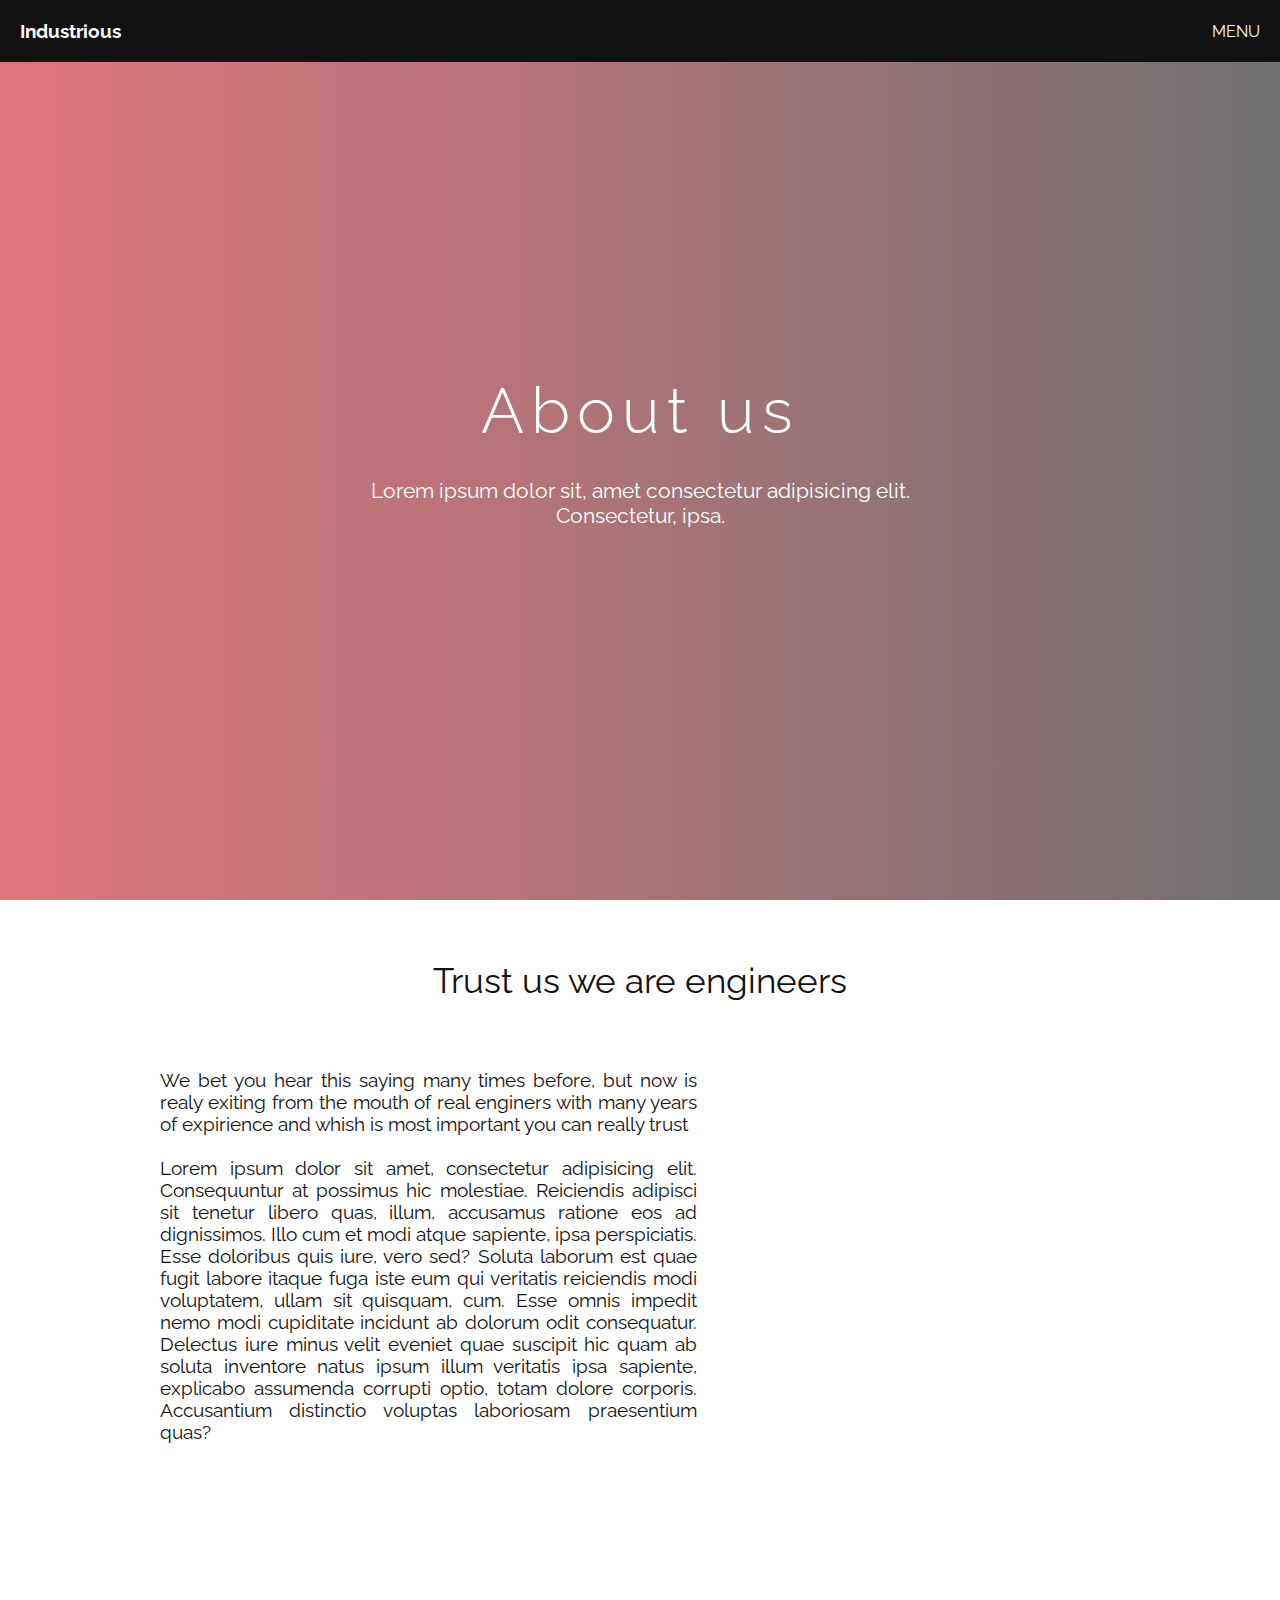
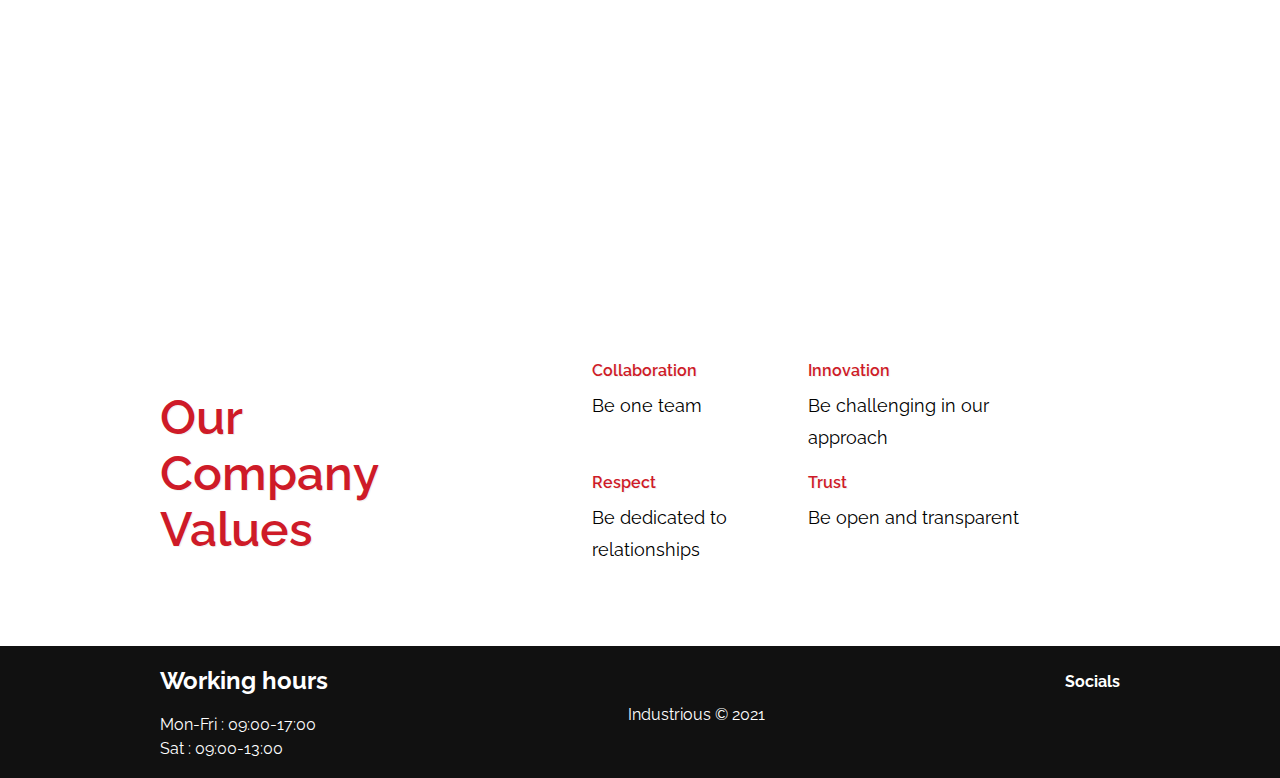
==== about.html @ 6488220d "Product & Contact" ====
<!DOCTYPE html>
<html lang="en">
  <head>
    <meta charset="UTF-8" />
    <meta name="viewport" content="width=device-width, initial-scale=1.0" />
    <link rel="stylesheet" href="https://cdnjs.cloudflare.com/ajax/libs/font-awesome/5.15.2/css/all.min.css" integrity="sha512-HK5fgLBL+xu6dm/Ii3z4xhlSUyZgTT9tuc/hSrtw6uzJOvgRr2a9jyxxT1ely+B+xFAmJKVSTbpM/CuL7qxO8w==" crossorigin="anonymous" />
    <link rel="stylesheet" href="css/style.css" />
    <script src="./js/main.js" defer></script>
    <title>Industrious - Blog</title>
  </head>
  <body>
    <!--Header-->
    <header>
      <nav>
        <a href=""><h3>Industrious</h3></a>
        <a id="menu-btn"><i class="fas fa-bars"></i> MENU</a>
      </nav>
      <div class="menu" id="menu">
        <i class="far fa-times-circle close" id="close-btn"></i>>
        <ul>
          <li><a href="index.html">Home</a></li>
          <li><a href="about.html">About us</a></li>
          <li><a href="products.html">Products</a></li>
          <li><a href="blog.html">Blog</a></li>
          <li><a href="contact.html">Contact</a></li>
        </ul>
        <div class="icons">
          <a href="#"><i class="fab fa-facebook-square"></i></a>
          <a href="#"><i class="fab fa-twitter-square"></i></a>
          <a href="#"><i class="fab fa-linkedin"></i></a>
          <a href="#"><i class="fab fa-instagram-square"></i></a>
        </div>
      </div>
      <div class="img"></div>
      <div class="content">
        <h1>About us</h1>
        <!-- <p>Lorem ipsum dolor sit amet consectetur adipisicing elit. Facere architecto esse molestias repellendus, possimus unde? Iure perferendis, molestias quo cumque, accusamus porro fugit distinctio possimus dolores neque omnis necessitatibus unde.</p> -->
        <p>Lorem ipsum dolor sit, amet consectetur adipisicing elit. Consectetur, ipsa.</p>
      </div>
    </header>
    
    <!--introduction-->
        <section class="introduction">
        <h2> Trust us we are engineers</h2> 
    	<div class="container">
    	    <article class="intro">             	
            <p> We bet you hear this saying many times before, but now 
            is realy exiting from the mouth of real enginers with many years of expirience
            and whish is most important you can really trust <br><br>Lorem ipsum dolor sit amet, consectetur adipisicing elit. Consequuntur at possimus hic molestiae. Reiciendis adipisci sit tenetur libero quas, illum, accusamus ratione eos ad dignissimos. Illo cum et modi atque sapiente, ipsa perspiciatis. Esse doloribus quis iure, vero sed? Soluta laborum est quae fugit labore itaque fuga iste eum qui veritatis reiciendis modi voluptatem, ullam sit quisquam, cum. Esse omnis impedit nemo modi cupiditate incidunt ab dolorum odit consequatur. Delectus iure minus velit eveniet quae suscipit hic quam ab soluta inventore natus ipsum illum veritatis ipsa sapiente, explicabo assumenda corrupti optio, totam dolore corporis. Accusantium distinctio voluptas laboriosam praesentium quas?</p>  	 
    	</article>   	
    	<article class="intro-img"> 
    	    <img src="img/engineers.jpg" alt=""> 
        </article>
    	</div>
    </section>
    
    <section class="principles">    	
    	<h2>Our guiding principles</h2>  
    	<p>Our operating principles define how we do business. They drive our thinking, actions, processes and benchmarks. <br>They keep us focused and remind us that we are committed to progress, but not at all costs.</p>
    </section>
    
    <!--Values-->
    <section class="values">
        <div class="container">
            <article>
                <h3>Our <br>Company <br>Values</h3>
            </article>
            <div class="value">
                <article>
                    <i class="fas fa-users"></i>
                    <h4>Collaboration</h4>
                    <p>Be one team</p>
                </article>
                <article>
                    <i class="fas fa-rocket"></i>
                    <h4>Innovation</h4>
                    <p>Be challenging in our approach</p>
                </article>
                <article>
                    <i class="fas fa-book-reader"></i>
                    <h4>Respect</h4>
                    <p>Be dedicated to relationships </p>
                </article>
                <article>
                    <i class="far fa-thumbs-up"></i>
                    <h4>Trust</h4>
                    <p>Be open and transparent</p>
                </article>
            </div>
        </div>
    </section>
    <!--Footer-->
    <footer>
      <div class="container">
        <div class="hours">
          <h3>Working hours</h3>
          <p>Mon-Fri : 09:00-17:00</p>
          <p>Sat : 09:00-13:00</p>
        </div>
        <p>Industrious &copy; 2021</p>
        <div class="icons">
          <h3>Socials</h3>
          <a href="#"><i class="fab fa-facebook-square"></i></a>
          <a href="#"><i class="fab fa-twitter-square"></i></a>
          <a href="#"><i class="fab fa-linkedin"></i></a>
          <a href="#"><i class="fab fa-instagram-square"></i></a>
        </div>
      </div>
    </footer>
  </body>
</html>
---- css/style.css ----
@import url("https://fonts.googleapis.com/css2?family=Raleway:wght@300;400;600;700&display=swap");
/*************
Basic styles
****************/
* {
  margin: 0;
  padding: 0;
  box-sizing: border-box; }

body {
  font-family: Raleway, Arial, Helvetica, sans-serif; }

.container {
  width: 75%;
  margin: 0 auto; }

.active {
  transform: translateX(100%); }

/*************
Header
****************/
header {
  position: relative;
  height: 100vh; }
  header nav {
    position: absolute;
    z-index: 100;
    display: flex;
    justify-content: space-between;
    align-items: center;
    width: 100%;
    padding: 20px;
    color: white;
    background: #111111; }
    header nav a {
      color: #fff;
      text-decoration: none; }
      header nav a:hover {
        text-shadow: 1px 1px 10px #fff;
        transition: 0.3s ease all;
        cursor: pointer; }
  header .video {
    transform: translateX(50%) translateY(50%);
    bottom: 50%;
    height: 100vh;
    min-width: 100%;
    min-height: 100%;
    position: absolute;
    right: 50%;
    width: 100%; }
    header .video::before {
      content: "";
      background: linear-gradient(to right, rgba(206, 27, 40, 0.5), rgba(17, 17, 17, 0.5));
      width: 100%;
      height: 100vh;
      position: absolute;
      left: 0;
      top: 0;
      z-index: 1; }
    header .video video {
      height: 100%;
      width: 100%;
      object-fit: fill; }
  header .img {
    height: 100vh;
    background: linear-gradient(to right, rgba(206, 27, 40, 0.6), rgba(17, 17, 17, 0.6)), url(../img/bg-blog.jpg);
    background-position: center;
    background-size: cover; }
  header .content {
    position: absolute;
    z-index: 10000;
    color: white;
    top: 50%;
    left: 50%;
    transform: translateX(-50%) translateY(-50%);
    display: flex;
    flex-direction: column;
    justify-content: center;
    align-items: center; }
    header .content h1 {
      font-weight: 300;
      font-size: 4em;
      letter-spacing: 7px;
      margin-bottom: 30px; }
    header .content p {
      text-align: center;
      font-size: 1.3em; }

.btn {
  color: #fff;
  font-weight: 700;
  background: transparent;
  padding: 10px 20px;
  border-radius: 20px;
  text-transform: uppercase;
  display: inline-block;
  border: 2px solid #fff; }
  .btn:hover {
    background: #ce1b28;
    color: #fff;
    border: 2px solid #ce1b28; }

/**************
Menu
**************/
.menu {
  position: fixed;
  top: 0;
  right: 0;
  z-index: 1500;
  width: 200px;
  height: 100%;
  background: #111111;
  display: flex;
  flex-direction: column;
  transform: translateX(100%);
  transition: 0.6s ease all;
  align-items: center; }
  @media (max-width: 768px) {
    .menu {
      z-index: 3000;
      width: 100vw;
      height: 100vh;
      order: 1; }
      .menu ul {
        z-index: 5000; } }
  .menu .close {
    position: absolute;
    color: #fff;
    top: 20px;
    right: 40px;
    font-size: 1.5rem;
    cursor: pointer; }
    .menu .close:hover {
      transition: 0.3s ease all;
      transform: scale(1.1); }
  .menu ul {
    list-style: none;
    margin-top: 50px; }
    .menu ul li {
      font-weight: 600;
      padding: 30px 0;
      text-transform: uppercase;
      letter-spacing: 1.5px;
      margin-bottom: 5px; }
      .menu ul li::after {
        content: "";
        display: block;
        height: 1.5px;
        width: 100%;
        background: #fff;
        margin-top: 5px; }
      .menu ul li:hover {
        text-shadow: 1px 1px 10px #fff;
        transition: 0.3s ease all;
        cursor: pointer; }
      .menu ul li a {
        color: #fff;
        text-decoration: none; }
  .menu .icons {
    margin-left: 10px;
    position: absolute;
    bottom: 20px; }
    @media (max-width: 768px) {
      .menu .icons {
        padding-bottom: 30px; } }
    .menu .icons a {
      color: #fff; }
      .menu .icons a i {
        font-size: 2.4rem;
        margin-right: 10px; }
        .menu .icons a i:hover {
          color: #ce1b28;
          transition: 0.3s ease all; }

/**************
technologies
**************/
.technologies {
  background-color: #f1f1f1;
  padding: 60px 0; }
  .technologies h2 {
    font-size: 2.2rem;
    color: #111111;
    font-weight: 400;
    text-align: center;
    margin-bottom: 30px; }
  .technologies .container {
    display: flex;
    justify-content: space-between;
    flex-wrap: wrap; }
    .technologies .container article {
      flex: 0 0 31%;
      text-align: center;
      box-shadow: 1px 1px 5px #111111;
      margin-bottom: 20px;
      margin-top: 20px;
      display: flex;
      justify-content: center;
      flex-direction: column;
      border-radius: 8px; }
      .technologies .container article .bgImg {
        width: 100%;
        height: auto;
        overflow: hidden;
        border-radius: 8px 8px 0 0; }
      .technologies .container article h3 {
        color: #111111;
        font-size: 1.3em;
        margin-top: 15px; }
      .technologies .container article p {
        color: #111111;
        text-align: justify;
        padding: 15px; }
      .technologies .container article img {
        width: 100%;
        height: auto;
        max-height: 250px; }
      .technologies .container article:hover {
        box-shadow: 2px 2px 10px #111111;
        transition: 0.3s ease all; }

/**************
about
**************/
.about {
  background: linear-gradient(to right, rgba(206, 27, 40, 0.5), rgba(17, 17, 17, 0.5)), url(../img/background.jpg);
  background-position: center;
  background-size: cover;
  height: 80vh;
  display: flex;
  flex-direction: column;
  justify-content: center;
  text-align: center;
  background-attachment: fixed; }
  .about h3 {
    font-size: 3.3rem;
    font-weight: 300;
    margin: 15px 0;
    color: #fff; }
  .about p {
    color: #fff;
    font-size: 1.2rem;
    margin-top: 40px; }

/**************
counter
**************/
.counter {
  background: #f1f1f1;
  position: relative;
  padding: 60px 0; }
  .counter .container {
    display: flex;
    justify-content: space-around;
    text-align: center;
    background: #f1f1f1;
    border-radius: 10px;
    height: 170px;
    position: absolute;
    top: -75px;
    left: 50%;
    transform: translateX(-50%);
    padding: 35px 50px;
    box-shadow: 1px 1px 10px #111111; }
    .counter .container i {
      color: #ce1b28; }
    .counter .container h3 {
      color: #111111;
      font-size: 0.9rem;
      font-weight: 700;
      padding-bottom: 10px; }
    .counter .container p {
      font-weight: 700;
      margin: 10px 0;
      color: #111111;
      font-size: 2.2rem; }

/**************
team
**************/
.team {
  background: #f1f1f1;
  padding: 60px 0; }
  .team h2 {
    font-size: 2.2rem;
    color: #111111;
    font-weight: 400;
    text-align: center;
    margin-bottom: 30px; }
  .team .container {
    display: flex;
    justify-content: space-between;
    flex-wrap: wrap; }
    .team .container article {
      position: relative;
      margin-top: 50px;
      flex: 0 0 31%;
      background: #fff;
      text-align: center;
      box-shadow: 1px 1px 5px #111111;
      border-radius: 8px; }
      .team .container article img {
        width: 100px;
        height: 100px;
        border-radius: 50%;
        position: absolute;
        top: -50px;
        left: 50%;
        transform: translateX(-50%);
        border: 6px solid #fff;
        box-shadow: 1px 1px 10px #111111; }
      .team .container article h3 {
        margin-top: 70px;
        color: #ce1b28;
        font-size: 1.8rem; }
      .team .container article small {
        color: #ce1b28; }
      .team .container article p {
        margin: 30px 0;
        color: #111111; }
      .team .container article:hover {
        box-shadow: 1px 1px 10px #111111;
        transition: 0.3s ease all; }
        .team .container article:hover img {
          box-shadow: 1px 1px 20px #111111;
          transition: 0.3s ease all; }

/**************
footer
**************/
footer {
  background: #111111;
  color: #fff;
  padding: 20px 0; }
  footer .container {
    display: flex;
    justify-content: space-between;
    align-items: center;
    flex-wrap: wrap; }
    @media (max-width: 1024px) {
      footer .container .hours {
        display: flex;
        justify-content: center;
        align-items: flex-end;
        flex-direction: column;
        flex-wrap: wrap;
        order: 2;
        flex: 0 0 45%; } }
    footer .container .hours h3 {
      font-size: 1.5rem;
      margin-bottom: 20px; }
      @media (max-width: 1024px) {
        footer .container .hours h3 {
          font-size: 1.2rem;
          /*margin-bottom:40px;*/
          margin-bottom: 5px; } }
    footer .container p {
      margin-top: 5px; }
    @media (max-width: 1024px) {
      footer .container .industry {
        flex: 0 0 100%;
        text-align: center;
        padding-bottom: 20px;
        display: block;
        font-size: 1.3rem; } }
    @media (max-width: 1024px) {
      footer .container .icons {
        display: flex;
        justify-content: flex-start;
        align-items: center;
        flex-wrap: wrap;
        order: 3;
        flex: 0 0 45%; } }
    footer .container .icons h3 {
      font-size: 1rem;
      margin-top: 5px;
      margin-bottom: 20px; }
      @media (max-width: 1024px) {
        footer .container .icons h3 {
          flex: 0 0 100%;
          font-size: 1.2rem; } }
    footer .container .icons a {
      color: #fff; }
      footer .container .icons a i {
        font-size: 2.4rem;
        margin-right: 10px; }
        @media (max-width: 1024px) {
          footer .container .icons a i {
            font-size: 2rem; } }
        footer .container .icons a i:hover {
          color: #ce1b28;
          transition: 0.3s ease all; }

/************
Page About us
************/
.values {
  background-position: center;
  background-size: cover;
  background-repeat: no-repeat;
  padding: 60px 0; }
  .values .container {
    display: flex;
    flex-wrap: wrap;
    align-items: center; }
  .values article {
    flex: 0 0 45%; }
    .values article h3 {
      font-size: 3rem;
      font-weight: 600;
      color: #ce1b28;
      text-shadow: 1px 1px 0px #f1f1f1; }
  .values .value {
    flex: 0 0 50%;
    display: flex;
    flex-wrap: wrap; }
    .values .value article {
      flex: 0 0 45%;
      margin-bottom: 20px; }
      .values .value article i {
        font-size: 1.4rem;
        padding-bottom: 15px;
        color: #ce1b28;
        text-shadow: 1px 1px 0px #f1f1f1; }
      .values .value article h4 {
        color: #ce1b28;
        text-shadow: 1px 1px 0px #f1f1f1;
        font-weight: 600;
        margin-bottom: 10px; }
      .values .value article p {
        font-size: 1.1rem;
        line-height: 1.8; }

/***********
introduction
***********/
.introduction {
  padding: 60px 0; }
  .introduction h2 {
    font-size: 2.2rem;
    color: #111111;
    font-weight: 400;
    text-align: center;
    margin-bottom: 30px; }
  .introduction .container {
    display: flex;
    flex-direction: row;
    justify-content: space-between;
    align-items: center; }
    .introduction .container article:first-child {
      flex: 0 0 58%;
      display: flex;
      flex-direction: column;
      justify-content: space-between;
      align-items: flex-end;
      padding-right: 20px;
      text-align: justify; }
      .introduction .container article:first-child h2 {
        color: #ce1b28; }
      .introduction .container article:first-child p {
        font-size: 1.2rem;
        color: #111111; }
    .introduction .container article:last-child {
      flex: 0 0 30%;
      height: 50vh;
      filter: hue-rotate(330deg);
      border-radius: 30px; }
      .introduction .container article:last-child img {
        width: auto;
        height: 100%;
        border-radius: 30px; }
        .introduction .container article:last-child img:hover {
          filter: sepia(90); }

/*******principles*********/
.principles {
  background: linear-gradient(to right, rgba(206, 27, 40, 0.5), rgba(17, 17, 17, 0.5)), url(../img/background.jpg);
  height: 40vh;
  background-position: center;
  background-size: cover;
  background-attachment: fixed;
  display: flex;
  flex-direction: column;
  justify-content: center;
  align-items: center;
  text-align: center;
  color: #fff; }
  .principles h2 {
    font-size: 2.2rem;
    color: #111111;
    font-weight: 400;
    text-align: center;
    margin-bottom: 30px;
    color: #fff; }
  .principles p {
    font-size: 1.2rem; }

/**************
blog
**************/
.blog {
  padding: 60px 0;
  background-color: #f1f1f1; }
  .blog h2 {
    text-align: center;
    color: #ce1b28;
    margin-bottom: 30px;
    font-size: 1.9rem; }
  .blog .container {
    display: flex;
    justify-content: space-between; }
    .blog .container main {
      flex: 0 0 70%; }
      .blog .container main article {
        display: flex;
        margin-bottom: 30px;
        border-radius: 10px;
        box-shadow: 1px 1px 10px #111111; }
        .blog .container main article .featured-image {
          padding: 20px; }
          .blog .container main article .featured-image img {
            width: 300px;
            height: 250px; }
        .blog .container main article .text {
          display: flex;
          flex-direction: column;
          justify-content: center;
          padding: 20px;
          color: #111111; }
          .blog .container main article .text h4 {
            font-size: 1.4rem;
            margin-bottom: 15px; }
          .blog .container main article .text h3 {
            font-size: 1.5rem;
            color: #ce1b28;
            margin-bottom: 15px; }
          .blog .container main article .text button {
            background: #ce1b28;
            color: #fff;
            padding: 5px;
            font-size: 1.1rem;
            margin-top: 15px;
            border: 0;
            cursor: pointer; }
            .blog .container main article .text button:hover {
              transition: 0.3s ease all;
              color: #fff;
              background: #111111;
              box-shadow: 1px 1px 10px #111111; }
    .blog .container aside {
      flex: 0 0 27%; }
      .blog .container aside .widget {
        margin-bottom: 30px;
        border-radius: 10px;
        box-shadow: 1px 1px 10px #111111;
        padding: 38px; }
        .blog .container aside .widget h3 {
          font-size: 1.7rem;
          color: #ce1b28;
          margin-bottom: 25px; }
        .blog .container aside .widget ul {
          list-style: none; }
          .blog .container aside .widget ul li {
            margin-bottom: 11px;
            font-weight: bold;
            font-size: 1.2rem; }
            .blog .container aside .widget ul li a {
              color: #111111;
              text-decoration: none; }
              .blog .container aside .widget ul li a:hover {
                text-shadow: 2px 2px 5px rgba(17, 17, 17, 0.5);
                transition: 0.3s ease all; }

/*******************
PRODUCTS & SERVICES
**********************/
.products {
  color: #fff;
  background: #232c33;
  padding: 50px 0; }
  .products h2 {
    font-size: 2.5rem;
    text-align: center;
    margin: 20px 0; }
  .products p {
    font-size: 1.2rem;
    text-align: center; }
  .products .products-groups {
    display: flex;
    justify-content: space-between;
    align-items: center;
    flex-wrap: wrap; }
    @media (max-width: 768px) {
      .products .products-groups {
        width: 55%;
        margin: auto; } }
    .products .products-groups .group {
      flex: 0 0 30%;
      width: 200px;
      height: 300px;
      position: relative;
      box-shadow: 2px 2px 4px #434A42;
      margin-top: 50px; }
      @media (max-width: 1024px) {
        .products .products-groups .group {
          flex: 0 0 47%;
          padding: 5px; } }
  @media (max-width: 1024px) and (max-width: 768px) {
    .products .products-groups .group {
      flex: 0 0 100%; } }

      .products .products-groups .group .front-slide {
        position: absolute;
        top: 0;
        left: 0;
        height: 100%;
        width: 100%;
        background: #434A42;
        display: flex;
        flex-direction: column;
        justify-content: center;
        align-items: center;
        z-index: 50;
        color: gray;
        transition: 0.5s ease; }
        .products .products-groups .group .front-slide h3 {
          text-transform: uppercase;
          font-size: 30px; }
          @media (max-width: 1024px) {
            .products .products-groups .group .front-slide h3 {
              font-size: 25px; } }
        .products .products-groups .group .front-slide i {
          color: gray; }
      .products .products-groups .group .back-slide {
        height: 100%;
        width: 100%;
        z-index: 1;
        background: #fff;
        position: absolute;
        top: 0;
        left: 0;
        padding: 10px 10px 10px 50px;
        display: flex;
        justify-content: space-around;
        flex-direction: column;
        align-items: center;
        color: black;
        text-align: center; }
        .products .products-groups .group .back-slide h3 {
          text-transform: uppercase;
          font-size: 20px; }
        .products .products-groups .group .back-slide button {
          color: black;
          font-weight: 700;
          background: transparent;
          padding: 10px 20px;
          border-radius: 20px;
          text-transform: uppercase;
          display: inline-block;
          border: 2px solid black; }
          .products .products-groups .group .back-slide button:hover {
            background: #ce1b28;
            color: #fff;
            border: 2px solid #ce1b28; }
      .products .products-groups .group:hover .front-slide {
        transform: scale(0.6);
        top: 25px;
        left: -65%;
        background: #ce1b28;
        /* background: linear-gradient(to right, rgba($primary, 0.8), rgba($red, 0.8));*/
        color: #fff;
        transition: 0.3s ease; }
        .products .products-groups .group:hover .front-slide i {
          color: #fff; }

/*************
CONTACT
**************/
.contact {
  background-image: linear-gradient(rgba(35, 44, 51, 0.8), rgba(35, 44, 51, 0.95)), url(../img/man.jpg);
  background-size: cover;
  background-repeat: no-repeat;
  height: 90vh;
  padding: 60px 0; }
  @media (max-width: 768px) {
    .contact {
      height: 120vh; } }
  .contact .container {
    height: 100%;
    display: flex;
    justify-content: space-between;
    align-items: stretch;
    flex-wrap: wrap; }
    .contact .container article:first-child {
      flex: 0 0 50%;
      display: flex;
      flex-direction: column;
      justify-content: center;
      align-items: flex-start;
      color: #fff;
      text-align: left;
      padding-right: 20px; }
      @media (max-width: 1024px) {
        .contact .container article:first-child {
          flex: 0 0 50%; }
          .contact .container article:first-child h2 {
            font-size: 2rem; }
          .contact .container article:first-child p {
            font-size: 1.1rem; } }
  @media (max-width: 1024px) and (max-width: 768px) {
    .contact .container article:first-child {
      flex: 0 0 100%;
      margin-bottom: 20px; } }

      .contact .container article:first-child h1 {
        font-size: 2.5rem;
        margin-bottom: 10px; }
      .contact .container article:first-child p {
        font-size: 1.3rem; }
    .contact .container article:last-child {
      flex: 0 0 50%;
      display: flex;
      align-items: center; }
      @media (max-width: 1024px) {
        .contact .container article:last-child {
          flex: 0 0 30%; } }
  @media (max-width: 1024px) and (max-width: 768px) {
    .contact .container article:last-child {
      flex: 0 0 100%;
      margin-top: 20px; } }

      .contact .container article:last-child form {
        display: flex;
        justify-content: space-between;
        align-items: center;
        flex-wrap: wrap; }
        .contact .container article:last-child form input {
          flex: 0 0 48%;
          border-radius: 30px 0px 30px 0;
          padding: 10px;
          margin-bottom: 20px; }
          @media (max-width: 1024px) {
            .contact .container article:last-child form input {
              flex: 0 0 100%; } }
        .contact .container article:last-child form input[type="submit"] {
          border-radius: 20px; }
          @media (max-width: 768px) {
            .contact .container article:last-child form input[type="submit"] {
              display: inline-block;
              flex: 0 0 48%; } }
        .contact .container article:last-child form textarea {
          flex: 0 0 100%;
          padding: 20px;
          margin-bottom: 20px;
          border-radius: 30px 0px 30px 0; }

/*# sourceMappingURL=style.css.map */
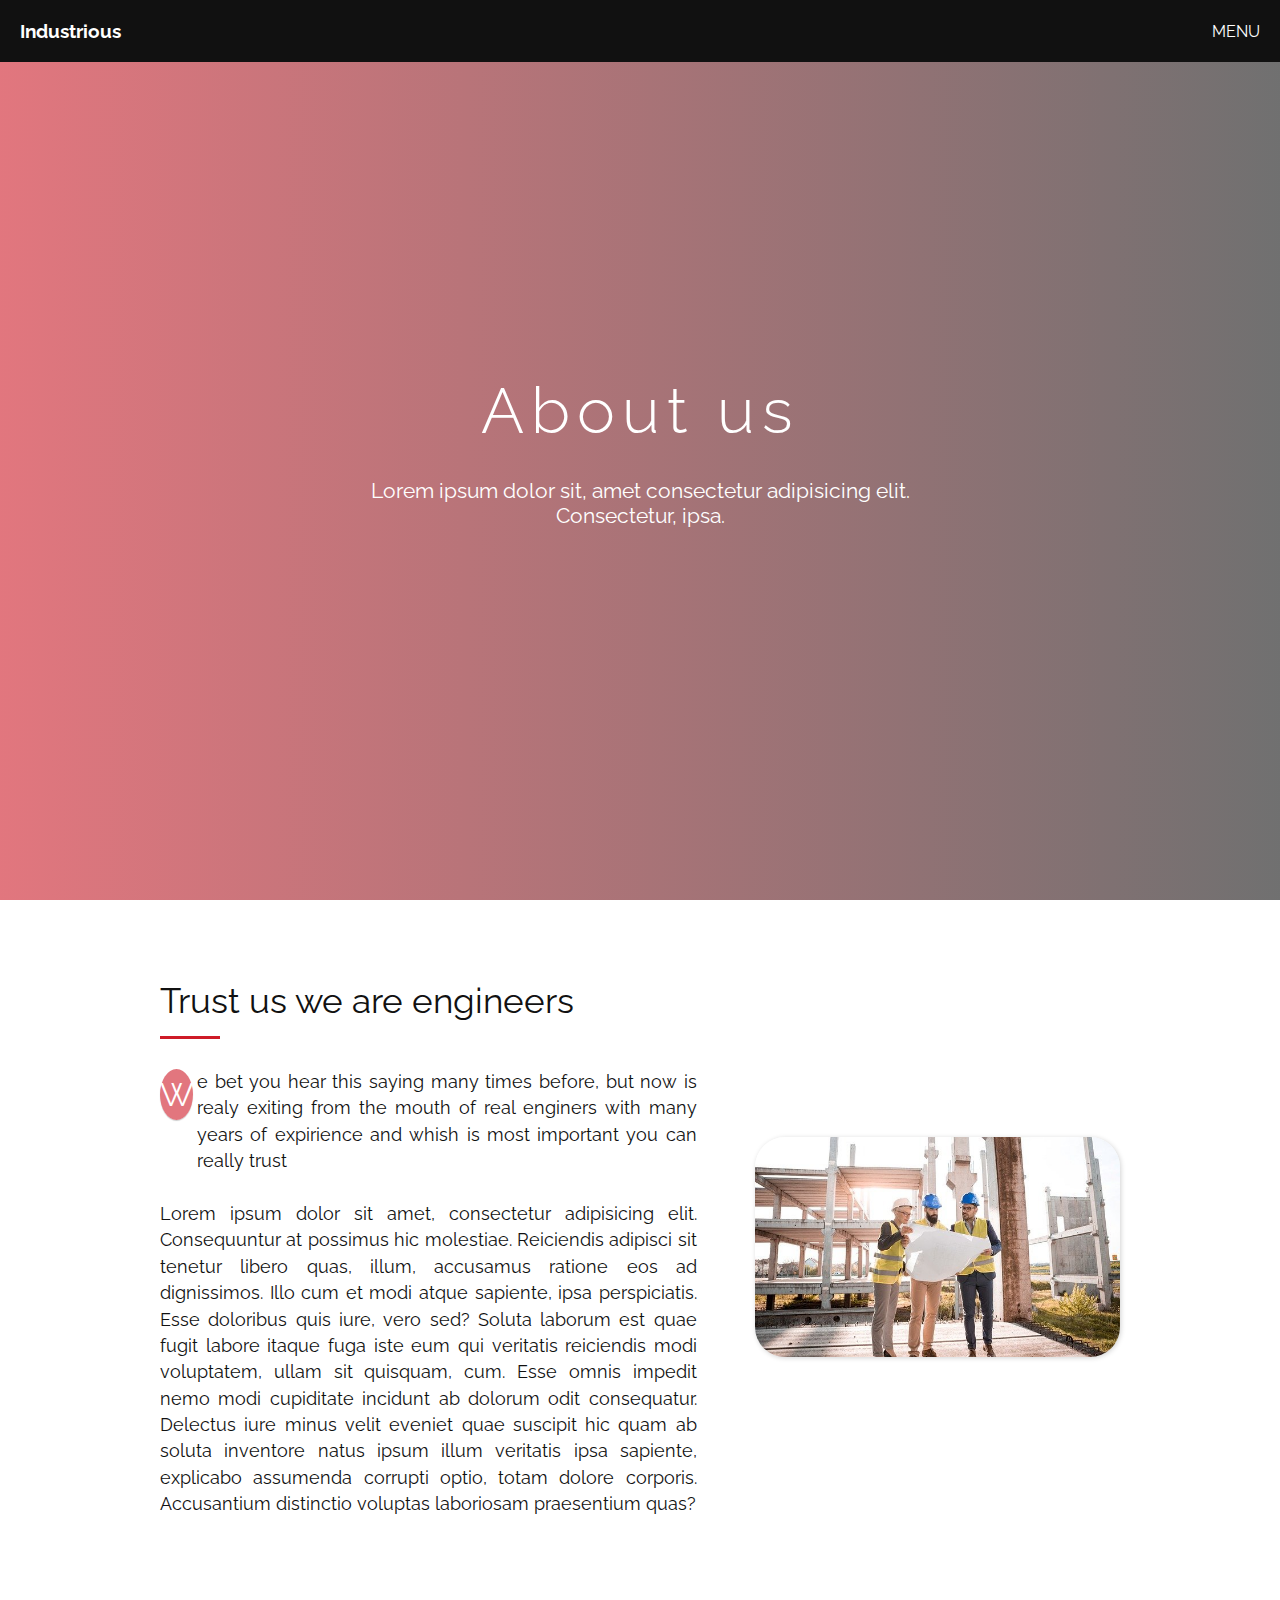
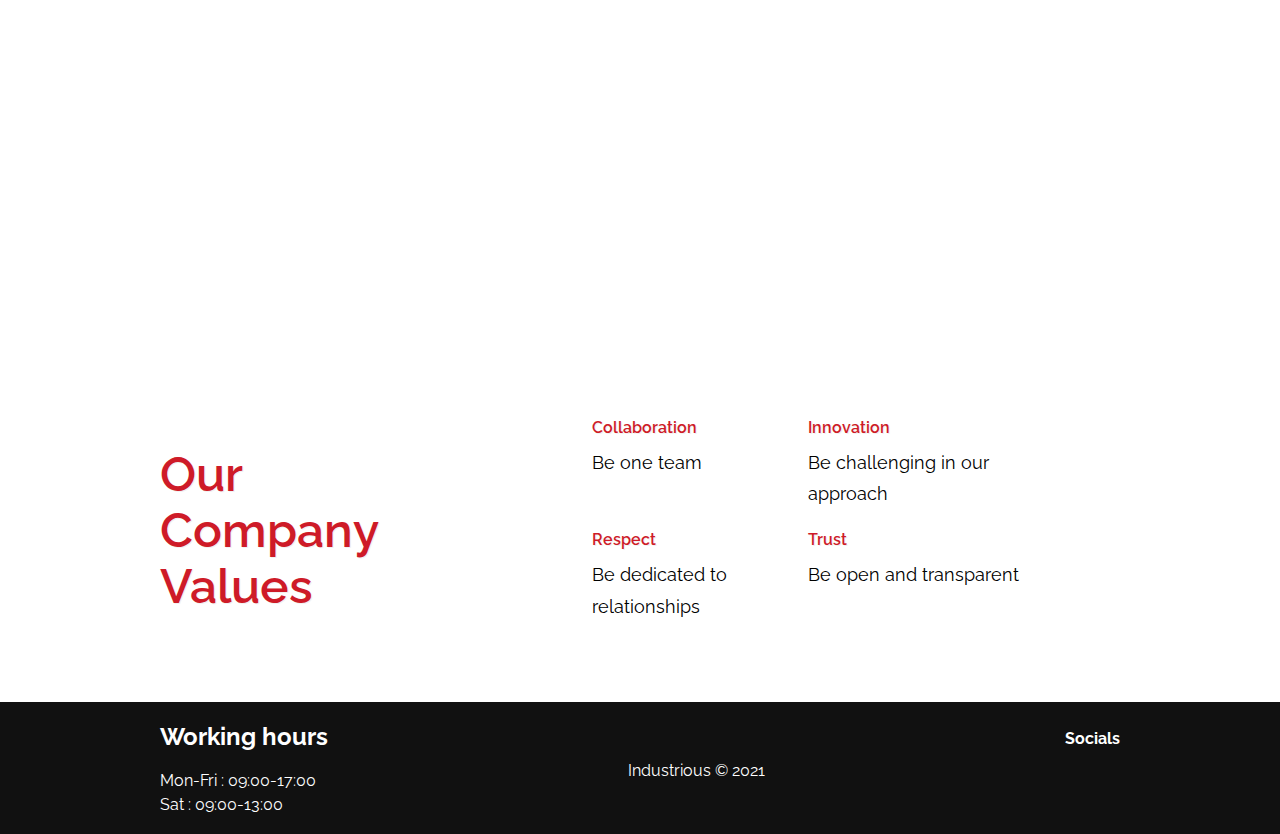
==== commit b1d2106a: "corrections on about us page" ====
--- a/about.html
+++ b/about.html
@@ -1,111 +1,136 @@
 <!DOCTYPE html>
 <html lang="en">
-  <head>
-    <meta charset="UTF-8" />
-    <meta name="viewport" content="width=device-width, initial-scale=1.0" />
-    <link rel="stylesheet" href="https://cdnjs.cloudflare.com/ajax/libs/font-awesome/5.15.2/css/all.min.css" integrity="sha512-HK5fgLBL+xu6dm/Ii3z4xhlSUyZgTT9tuc/hSrtw6uzJOvgRr2a9jyxxT1ely+B+xFAmJKVSTbpM/CuL7qxO8w==" crossorigin="anonymous" />
-    <link rel="stylesheet" href="css/style.css" />
-    <script src="./js/main.js" defer></script>
-    <title>Industrious - Blog</title>
-  </head>
-  <body>
-    <!--Header-->
-    <header>
-      <nav>
-        <a href=""><h3>Industrious</h3></a>
-        <a id="menu-btn"><i class="fas fa-bars"></i> MENU</a>
-      </nav>
-      <div class="menu" id="menu">
-        <i class="far fa-times-circle close" id="close-btn"></i>>
-        <ul>
-          <li><a href="index.html">Home</a></li>
-          <li><a href="about.html">About us</a></li>
-          <li><a href="products.html">Products</a></li>
-          <li><a href="blog.html">Blog</a></li>
-          <li><a href="contact.html">Contact</a></li>
-        </ul>
-        <div class="icons">
-          <a href="#"><i class="fab fa-facebook-square"></i></a>
-          <a href="#"><i class="fab fa-twitter-square"></i></a>
-          <a href="#"><i class="fab fa-linkedin"></i></a>
-          <a href="#"><i class="fab fa-instagram-square"></i></a>
+
+<head>
+  <meta charset="UTF-8" />
+  <meta name="viewport" content="width=device-width, initial-scale=1.0" />
+  <link rel="stylesheet" href="https://cdnjs.cloudflare.com/ajax/libs/font-awesome/5.15.2/css/all.min.css"
+    integrity="sha512-HK5fgLBL+xu6dm/Ii3z4xhlSUyZgTT9tuc/hSrtw6uzJOvgRr2a9jyxxT1ely+B+xFAmJKVSTbpM/CuL7qxO8w=="
+    crossorigin="anonymous" />
+  <link rel="stylesheet" href="css/style.css" />
+  <script src="./js/main.js" defer></script>
+  <title>Industrious - About us</title>
+</head>
+
+<body>
+  <!--Header-->
+  <header>
+    <nav>
+      <a href="">
+        <h3>Industrious</h3>
+      </a>
+      <a id="menu-btn"><i class="fas fa-bars"></i> MENU</a>
+    </nav>
+    <div class="menu" id="menu">
+      <i class="far fa-times-circle close" id="close-btn"></i>>
+      <ul>
+        <li><a href="index.html">Home</a></li>
+        <li><a href="about.html">About us</a></li>
+        <li><a href="products.html">Products</a></li>
+        <li><a href="blog.html">Blog</a></li>
+        <li><a href="contact.html">Contact</a></li>
+      </ul>
+      <div class="icons">
+        <a href="#"><i class="fab fa-facebook-square"></i></a>
+        <a href="#"><i class="fab fa-twitter-square"></i></a>
+        <a href="#"><i class="fab fa-linkedin"></i></a>
+        <a href="#"><i class="fab fa-instagram-square"></i></a>
+      </div>
+    </div>
+    <div class="img"></div>
+    <div class="content">
+      <h1>About us</h1>
+      <!-- <p>Lorem ipsum dolor sit amet consectetur adipisicing elit. Facere architecto esse molestias repellendus, possimus unde? Iure perferendis, molestias quo cumque, accusamus porro fugit distinctio possimus dolores neque omnis necessitatibus unde.</p> -->
+      <p>Lorem ipsum dolor sit, amet consectetur adipisicing elit. Consectetur, ipsa.</p>
+    </div>
+  </header>
+
+  <!--introduction-->
+  <section class="introduction">
+
+    <div class="container">
+      <article class="intro">
+        <h2> Trust us we are engineers</h2>
+        <div class="introText">
+          <span>W</span>
+          <p>e bet you hear this saying many times before, but now
+            is realy exiting from the mouth of real enginers with many years of expirience
+            and whish is most important you can really trust</p>
         </div>
+        <p><br>Lorem ipsum dolor sit amet, consectetur adipisicing
+          elit. Consequuntur at possimus hic molestiae. Reiciendis adipisci sit tenetur libero quas, illum, accusamus
+          ratione eos ad dignissimos. Illo cum et modi atque sapiente, ipsa perspiciatis. Esse doloribus quis iure,
+          vero
+          sed? Soluta laborum est quae fugit labore itaque fuga iste eum qui veritatis reiciendis modi voluptatem,
+          ullam
+          sit quisquam, cum. Esse omnis impedit nemo modi cupiditate incidunt ab dolorum odit consequatur. Delectus
+          iure
+          minus velit eveniet quae suscipit hic quam ab soluta inventore natus ipsum illum veritatis ipsa sapiente,
+          explicabo assumenda corrupti optio, totam dolore corporis. Accusantium distinctio voluptas laboriosam
+          praesentium quas?</p>
+
+      </article>
+      <article class="intro-img">
+        <img src="img/about-engineers.jpg" alt="">
+      </article>
+    </div>
+  </section>
+
+  <section class="principles">
+    <h2>Our guiding principles</h2>
+    <p>Our operating principles define how we do business. They drive our thinking, actions, processes and benchmarks.
+      <br>They keep us focused and remind us that we are committed to progress, but not at all costs.
+    </p>
+  </section>
+
+  <!--Values-->
+  <section class="values">
+    <div class="container">
+      <article>
+        <h3>Our <br>Company <br>Values</h3>
+      </article>
+      <div class="value">
+        <article>
+          <i class="fas fa-users"></i>
+          <h4>Collaboration</h4>
+          <p>Be one team</p>
+        </article>
+        <article>
+          <i class="fas fa-rocket"></i>
+          <h4>Innovation</h4>
+          <p>Be challenging in our approach</p>
+        </article>
+        <article>
+          <i class="fas fa-book-reader"></i>
+          <h4>Respect</h4>
+          <p>Be dedicated to relationships </p>
+        </article>
+        <article>
+          <i class="far fa-thumbs-up"></i>
+          <h4>Trust</h4>
+          <p>Be open and transparent</p>
+        </article>
       </div>
-      <div class="img"></div>
-      <div class="content">
-        <h1>About us</h1>
-        <!-- <p>Lorem ipsum dolor sit amet consectetur adipisicing elit. Facere architecto esse molestias repellendus, possimus unde? Iure perferendis, molestias quo cumque, accusamus porro fugit distinctio possimus dolores neque omnis necessitatibus unde.</p> -->
-        <p>Lorem ipsum dolor sit, amet consectetur adipisicing elit. Consectetur, ipsa.</p>
+    </div>
+  </section>
+  <!--Footer-->
+  <footer>
+    <div class="container">
+      <div class="hours">
+        <h3>Working hours</h3>
+        <p>Mon-Fri : 09:00-17:00</p>
+        <p>Sat : 09:00-13:00</p>
       </div>
-    </header>
-    
-    <!--introduction-->
-        <section class="introduction">
-        <h2> Trust us we are engineers</h2> 
-    	<div class="container">
-    	    <article class="intro">             	
-            <p> We bet you hear this saying many times before, but now 
-            is realy exiting from the mouth of real enginers with many years of expirience
-            and whish is most important you can really trust <br><br>Lorem ipsum dolor sit amet, consectetur adipisicing elit. Consequuntur at possimus hic molestiae. Reiciendis adipisci sit tenetur libero quas, illum, accusamus ratione eos ad dignissimos. Illo cum et modi atque sapiente, ipsa perspiciatis. Esse doloribus quis iure, vero sed? Soluta laborum est quae fugit labore itaque fuga iste eum qui veritatis reiciendis modi voluptatem, ullam sit quisquam, cum. Esse omnis impedit nemo modi cupiditate incidunt ab dolorum odit consequatur. Delectus iure minus velit eveniet quae suscipit hic quam ab soluta inventore natus ipsum illum veritatis ipsa sapiente, explicabo assumenda corrupti optio, totam dolore corporis. Accusantium distinctio voluptas laboriosam praesentium quas?</p>  	 
-    	</article>   	
-    	<article class="intro-img"> 
-    	    <img src="img/engineers.jpg" alt=""> 
-        </article>
-    	</div>
-    </section>
-    
-    <section class="principles">    	
-    	<h2>Our guiding principles</h2>  
-    	<p>Our operating principles define how we do business. They drive our thinking, actions, processes and benchmarks. <br>They keep us focused and remind us that we are committed to progress, but not at all costs.</p>
-    </section>
-    
-    <!--Values-->
-    <section class="values">
-        <div class="container">
-            <article>
-                <h3>Our <br>Company <br>Values</h3>
-            </article>
-            <div class="value">
-                <article>
-                    <i class="fas fa-users"></i>
-                    <h4>Collaboration</h4>
-                    <p>Be one team</p>
-                </article>
-                <article>
-                    <i class="fas fa-rocket"></i>
-                    <h4>Innovation</h4>
-                    <p>Be challenging in our approach</p>
-                </article>
-                <article>
-                    <i class="fas fa-book-reader"></i>
-                    <h4>Respect</h4>
-                    <p>Be dedicated to relationships </p>
-                </article>
-                <article>
-                    <i class="far fa-thumbs-up"></i>
-                    <h4>Trust</h4>
-                    <p>Be open and transparent</p>
-                </article>
-            </div>
-        </div>
-    </section>
-    <!--Footer-->
-    <footer>
-      <div class="container">
-        <div class="hours">
-          <h3>Working hours</h3>
-          <p>Mon-Fri : 09:00-17:00</p>
-          <p>Sat : 09:00-13:00</p>
-        </div>
-        <p>Industrious &copy; 2021</p>
-        <div class="icons">
-          <h3>Socials</h3>
-          <a href="#"><i class="fab fa-facebook-square"></i></a>
-          <a href="#"><i class="fab fa-twitter-square"></i></a>
-          <a href="#"><i class="fab fa-linkedin"></i></a>
-          <a href="#"><i class="fab fa-instagram-square"></i></a>
-        </div>
+      <p>Industrious &copy; 2021</p>
+      <div class="icons">
+        <h3>Socials</h3>
+        <a href="#"><i class="fab fa-facebook-square"></i></a>
+        <a href="#"><i class="fab fa-twitter-square"></i></a>
+        <a href="#"><i class="fab fa-linkedin"></i></a>
+        <a href="#"><i class="fab fa-instagram-square"></i></a>
       </div>
-    </footer>
-  </body>
-</html>
+    </div>
+  </footer>
+</body>
+
+</html>--- a/css/style.css
+++ b/css/style.css
@@ -48,7 +48,8 @@
     min-height: 100%;
     position: absolute;
     right: 50%;
-    width: 100%; }
+    width: 100%;
+    overflow: hidden; }
     header .video::before {
       content: "";
       background: linear-gradient(to right, rgba(206, 27, 40, 0.5), rgba(17, 17, 17, 0.5));
@@ -175,27 +176,50 @@
           transition: 0.3s ease all; }
 
 /**************
+mission
+**************/
+.mission {
+  display: flex;
+  justify-content: space-between;
+  background-color: #ffffff;
+  padding: 80px 0; }
+  .mission article {
+    flex: 0 0 30%; }
+    .mission article h3 {
+      padding-bottom: 20px;
+      font-size: 1.5rem; }
+      .mission article h3::after {
+        display: block;
+        content: "";
+        width: 60px;
+        height: 3px;
+        background: #ce1b28;
+        margin: 15px 0; }
+    .mission article p {
+      line-height: 1.5;
+      text-align: justify; }
+
+/**************
 technologies
 **************/
 .technologies {
   background-color: #f1f1f1;
-  padding: 60px 0; }
+  padding: 80px 0; }
   .technologies h2 {
     font-size: 2.2rem;
     color: #111111;
     font-weight: 400;
     text-align: center;
-    margin-bottom: 30px; }
+    margin-bottom: 50px; }
   .technologies .container {
     display: flex;
     justify-content: space-between;
     flex-wrap: wrap; }
     .technologies .container article {
-      flex: 0 0 31%;
+      flex: 0 0 30%;
       text-align: center;
-      box-shadow: 1px 1px 5px #111111;
-      margin-bottom: 20px;
-      margin-top: 20px;
+      box-shadow: 1px 1px 5px lightgray;
+      margin: 30px 0;
       display: flex;
       justify-content: center;
       flex-direction: column;
@@ -208,17 +232,17 @@
       .technologies .container article h3 {
         color: #111111;
         font-size: 1.3em;
-        margin-top: 15px; }
+        margin-top: 25px; }
       .technologies .container article p {
         color: #111111;
         text-align: justify;
-        padding: 15px; }
+        padding: 25px; }
       .technologies .container article img {
         width: 100%;
         height: auto;
         max-height: 250px; }
       .technologies .container article:hover {
-        box-shadow: 2px 2px 10px #111111;
+        box-shadow: 1px 1px 5px #111111;
         transition: 0.3s ease all; }
 
 /**************
@@ -228,7 +252,7 @@
   background: linear-gradient(to right, rgba(206, 27, 40, 0.5), rgba(17, 17, 17, 0.5)), url(../img/background.jpg);
   background-position: center;
   background-size: cover;
-  height: 80vh;
+  height: 60vh;
   display: flex;
   flex-direction: column;
   justify-content: center;
@@ -250,7 +274,7 @@
 .counter {
   background: #f1f1f1;
   position: relative;
-  padding: 60px 0; }
+  padding: 80px 0; }
   .counter .container {
     display: flex;
     justify-content: space-around;
@@ -282,13 +306,13 @@
 **************/
 .team {
   background: #f1f1f1;
-  padding: 60px 0; }
+  padding: 80px 0; }
   .team h2 {
     font-size: 2.2rem;
     color: #111111;
     font-weight: 400;
     text-align: center;
-    margin-bottom: 30px; }
+    margin-bottom: 50px; }
   .team .container {
     display: flex;
     justify-content: space-between;
@@ -318,8 +342,9 @@
       .team .container article small {
         color: #ce1b28; }
       .team .container article p {
-        margin: 30px 0;
-        color: #111111; }
+        color: #111111;
+        padding: 25px;
+        line-height: 1.5; }
       .team .container article:hover {
         box-shadow: 1px 1px 10px #111111;
         transition: 0.3s ease all; }
@@ -437,13 +462,7 @@
 introduction
 ***********/
 .introduction {
-  padding: 60px 0; }
-  .introduction h2 {
-    font-size: 2.2rem;
-    color: #111111;
-    font-weight: 400;
-    text-align: center;
-    margin-bottom: 30px; }
+  padding: 80px 0; }
   .introduction .container {
     display: flex;
     flex-direction: row;
@@ -454,25 +473,51 @@
       display: flex;
       flex-direction: column;
       justify-content: space-between;
-      align-items: flex-end;
+      align-items: flex-start;
       padding-right: 20px;
       text-align: justify; }
       .introduction .container article:first-child h2 {
-        color: #ce1b28; }
+        font-size: 2.2rem;
+        color: #111111;
+        font-weight: 400; }
+        .introduction .container article:first-child h2::after {
+          display: block;
+          content: "";
+          width: 60px;
+          height: 3px;
+          background: #ce1b28;
+          margin: 15px 0 30px 0; }
+      .introduction .container article:first-child .introText {
+        display: flex;
+        align-items: flex-start; }
+        .introduction .container article:first-child .introText span {
+          margin-right: 4px;
+          height: 51px;
+          width: 81px;
+          line-height: 51px;
+          border-radius: 50%;
+          text-align: center;
+          box-shadow: 0 1px 1px rgba(0, 0, 0, 0.2);
+          color: #fff;
+          font-size: 32px;
+          background-color: rgba(206, 27, 40, 0.6);
+          display: inline-block; }
+        .introduction .container article:first-child .introText p {
+          font-size: 1.1rem;
+          color: #111111;
+          line-height: 1.5; }
       .introduction .container article:first-child p {
-        font-size: 1.2rem;
-        color: #111111; }
+        font-size: 1.1rem;
+        color: #111111;
+        line-height: 1.5; }
     .introduction .container article:last-child {
-      flex: 0 0 30%;
-      height: 50vh;
-      filter: hue-rotate(330deg);
+      flex: 0 0 38%;
       border-radius: 30px; }
       .introduction .container article:last-child img {
-        width: auto;
-        height: 100%;
-        border-radius: 30px; }
-        .introduction .container article:last-child img:hover {
-          filter: sepia(90); }
+        width: 100%;
+        height: auto;
+        border-radius: 30px;
+        box-shadow: 1px 1px 5px lightgray; }
 
 /*******principles*********/
 .principles {
@@ -492,7 +537,7 @@
     color: #111111;
     font-weight: 400;
     text-align: center;
-    margin-bottom: 30px;
+    margin-bottom: 50px;
     color: #fff; }
   .principles p {
     font-size: 1.2rem; }
@@ -501,7 +546,7 @@
 blog
 **************/
 .blog {
-  padding: 60px 0;
+  padding: 80px 0;
   background-color: #f1f1f1; }
   .blog h2 {
     text-align: center;
@@ -579,11 +624,14 @@
 .products {
   color: #fff;
   background: #232c33;
-  padding: 50px 0; }
+  padding: 80px 0; }
   .products h2 {
-    font-size: 2.5rem;
+    font-size: 2.2rem;
+    color: #111111;
+    font-weight: 400;
     text-align: center;
-    margin: 20px 0; }
+    margin-bottom: 50px;
+    color: #fff; }
   .products p {
     font-size: 1.2rem;
     text-align: center; }
@@ -607,10 +655,9 @@
         .products .products-groups .group {
           flex: 0 0 47%;
           padding: 5px; } }
-  @media (max-width: 1024px) and (max-width: 768px) {
-    .products .products-groups .group {
-      flex: 0 0 100%; } }
-
+      @media (max-width: 768px) {
+        .products .products-groups .group {
+          flex: 0 0 100%; } }
       .products .products-groups .group .front-slide {
         position: absolute;
         top: 0;
@@ -641,37 +688,46 @@
         position: absolute;
         top: 0;
         left: 0;
-        padding: 10px 10px 10px 50px;
         display: flex;
         justify-content: space-around;
         flex-direction: column;
         align-items: center;
         color: black;
         text-align: center; }
-        .products .products-groups .group .back-slide h3 {
-          text-transform: uppercase;
-          font-size: 20px; }
-        .products .products-groups .group .back-slide button {
-          color: black;
-          font-weight: 700;
-          background: transparent;
-          padding: 10px 20px;
-          border-radius: 20px;
-          text-transform: uppercase;
-          display: inline-block;
-          border: 2px solid black; }
-          .products .products-groups .group .back-slide button:hover {
-            background: #ce1b28;
-            color: #fff;
-            border: 2px solid #ce1b28; }
+        .products .products-groups .group .back-slide .back-slide-text {
+          display: flex;
+          padding: 15px; }
+          .products .products-groups .group .back-slide .back-slide-text article:first-child {
+            flex: 0 0 40%; }
+          .products .products-groups .group .back-slide .back-slide-text h3 {
+            text-transform: uppercase;
+            font-size: 20px; }
+          .products .products-groups .group .back-slide .back-slide-text p {
+            font-size: 1rem;
+            padding: 20px 0;
+            line-height: 1.4; }
+          .products .products-groups .group .back-slide .back-slide-text button {
+            color: black;
+            font-weight: 700;
+            background: transparent;
+            padding: 10px 20px;
+            border-radius: 20px;
+            text-transform: uppercase;
+            display: inline-block;
+            border: 2px solid black; }
+            .products .products-groups .group .back-slide .back-slide-text button:hover {
+              background: #ce1b28;
+              color: #fff;
+              border: 2px solid #ce1b28;
+              transition: 0.3s ease all; }
       .products .products-groups .group:hover .front-slide {
-        transform: scale(0.6);
-        top: 25px;
-        left: -65%;
+        transform: scale(0.4);
+        top: 40px;
+        left: -35%;
         background: #ce1b28;
         /* background: linear-gradient(to right, rgba($primary, 0.8), rgba($red, 0.8));*/
         color: #fff;
-        transition: 0.3s ease; }
+        transition: 0.3s ease all; }
         .products .products-groups .group:hover .front-slide i {
           color: #fff; }
 
@@ -683,7 +739,7 @@
   background-size: cover;
   background-repeat: no-repeat;
   height: 90vh;
-  padding: 60px 0; }
+  padding: 80px 0; }
   @media (max-width: 768px) {
     .contact {
       height: 120vh; } }
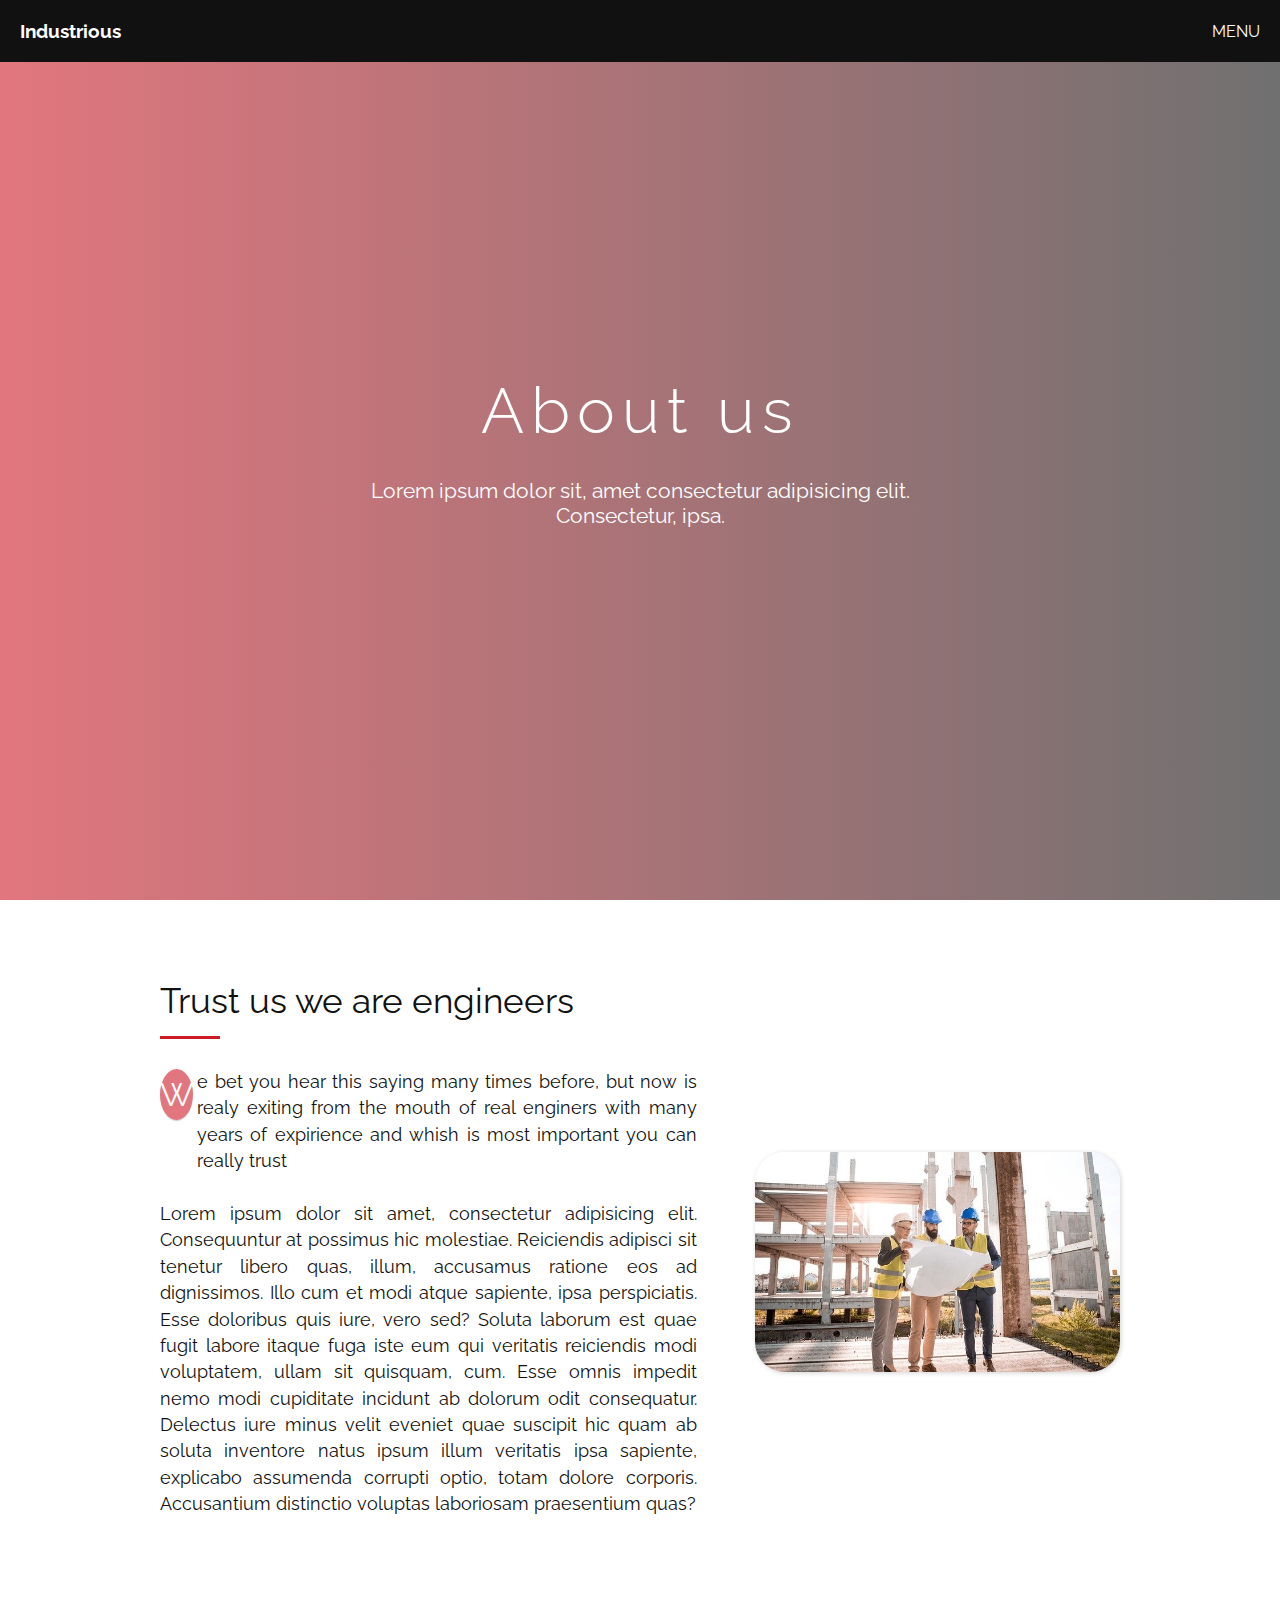
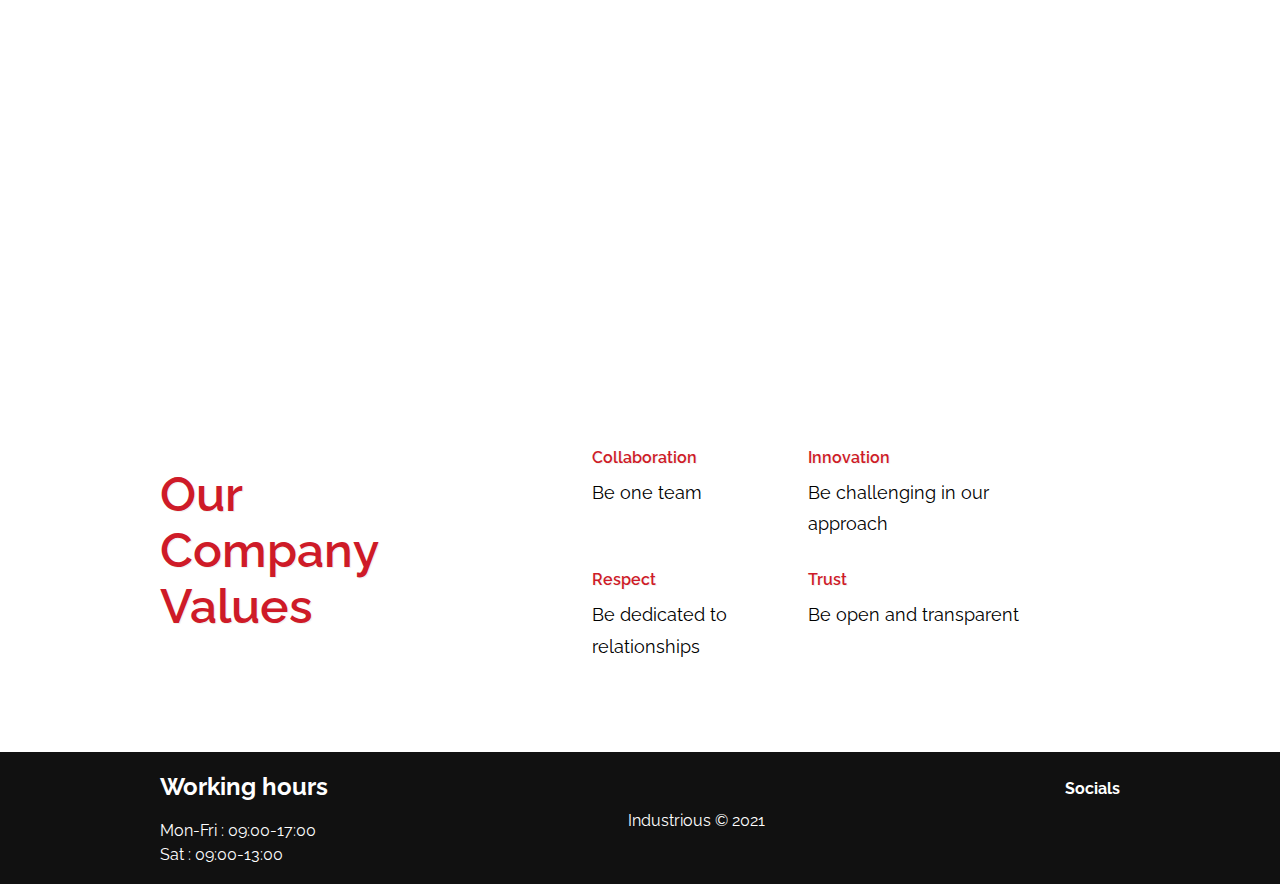
==== commit b4cb1054: "about page - responsive" ====
--- a/about.html
+++ b/about.html
@@ -40,7 +40,6 @@
     <div class="img"></div>
     <div class="content">
       <h1>About us</h1>
-      <!-- <p>Lorem ipsum dolor sit amet consectetur adipisicing elit. Facere architecto esse molestias repellendus, possimus unde? Iure perferendis, molestias quo cumque, accusamus porro fugit distinctio possimus dolores neque omnis necessitatibus unde.</p> -->
       <p>Lorem ipsum dolor sit, amet consectetur adipisicing elit. Consectetur, ipsa.</p>
     </div>
   </header>
--- a/css/style.css
+++ b/css/style.css
@@ -16,6 +16,15 @@
 
 .active {
   transform: translateX(100%); }
+
+/************
+sticky-nav
+*************/
+.sticky {
+  background: rgba(0, 0, 0, 0.7);
+  position: fixed;
+  top: 0;
+  left: 0; }
 
 /*************
 Header
@@ -41,6 +50,7 @@
         transition: 0.3s ease all;
         cursor: pointer; }
   header .video {
+    object-fit: cover;
     transform: translateX(50%) translateY(50%);
     bottom: 50%;
     height: 100vh;
@@ -67,7 +77,8 @@
     height: 100vh;
     background: linear-gradient(to right, rgba(206, 27, 40, 0.6), rgba(17, 17, 17, 0.6)), url(../img/bg-blog.jpg);
     background-position: center;
-    background-size: cover; }
+    background-size: cover;
+    object-fit: contain; }
   header .content {
     position: absolute;
     z-index: 10000;
@@ -84,9 +95,15 @@
       font-size: 4em;
       letter-spacing: 7px;
       margin-bottom: 30px; }
+      @media (max-width: 1024px) {
+        header .content h1 {
+          font-size: 3rem; } }
     header .content p {
       text-align: center;
       font-size: 1.3em; }
+      @media (max-width: 1024px) {
+        header .content p {
+          font-size: 1.1rem; } }
 
 .btn {
   color: #fff;
@@ -180,14 +197,26 @@
 **************/
 .mission {
   display: flex;
+  flex-wrap: wrap;
   justify-content: space-between;
   background-color: #ffffff;
   padding: 80px 0; }
   .mission article {
-    flex: 0 0 30%; }
+    flex: 0 0 30%;
+    margin-bottom: 30px; }
+    @media (max-width: 1024px) {
+      .mission article {
+        flex: 0 0 100%; }
+        .mission article h3 {
+          padding-bottom: 10px; } }
     .mission article h3 {
       padding-bottom: 20px;
       font-size: 1.5rem; }
+      @media (max-width: 1024px) {
+        .mission article h3 {
+          padding-bottom: 10px;
+          font-size: 1.2rem;
+          text-align: center; } }
       .mission article h3::after {
         display: block;
         content: "";
@@ -195,6 +224,9 @@
         height: 3px;
         background: #ce1b28;
         margin: 15px 0; }
+        @media (max-width: 1024px) {
+          .mission article h3::after {
+            margin: 15px auto; } }
     .mission article p {
       line-height: 1.5;
       text-align: justify; }
@@ -210,40 +242,120 @@
     color: #111111;
     font-weight: 400;
     text-align: center;
-    margin-bottom: 50px; }
+    margin-bottom: 60px; }
   .technologies .container {
     display: flex;
     justify-content: space-between;
-    flex-wrap: wrap; }
-    .technologies .container article {
+    align-items: center;
+    flex-wrap: wrap;
+    width: 78%; }
+    .technologies .container .card {
+      margin: auto auto;
+      width: 400px;
+      height: 400px;
+      perspective: 700px;
       flex: 0 0 30%;
-      text-align: center;
-      box-shadow: 1px 1px 5px lightgray;
-      margin: 30px 0;
-      display: flex;
-      justify-content: center;
-      flex-direction: column;
-      border-radius: 8px; }
-      .technologies .container article .bgImg {
+      margin-bottom: 50px; }
+      @media (max-width: 1024px) {
+        .technologies .container .card {
+          flex: 0 0 45%; }
+          .technologies .container .card h2 {
+            font-size: 1.7rem; }
+          .technologies .container .card p {
+            font-size: 0.9rem; } }
+  @media (max-width: 1024px) and (max-width: 768px) {
+    .technologies .container .card {
+      flex: 0 0 100%; } }
+
+      .technologies .container .card .card_inner {
         width: 100%;
-        height: auto;
-        overflow: hidden;
-        border-radius: 8px 8px 0 0; }
-      .technologies .container article h3 {
-        color: #111111;
-        font-size: 1.3em;
-        margin-top: 25px; }
-      .technologies .container article p {
-        color: #111111;
-        text-align: justify;
-        padding: 25px; }
-      .technologies .container article img {
-        width: 100%;
-        height: auto;
-        max-height: 250px; }
-      .technologies .container article:hover {
-        box-shadow: 1px 1px 5px #111111;
-        transition: 0.3s ease all; }
+        height: 100%;
+        transition: transform 1s;
+        transform-style: preserve-3d;
+        cursor: pointer;
+        position: relative; }
+        .technologies .container .card .card_inner .card_inner.is-flipped {
+          transform: rotateY(180deg); }
+        .technologies .container .card .card_inner .card_face {
+          position: absolute;
+          width: 100%;
+          height: 100%;
+          backface-visibility: hidden;
+          -webkit-backface-visibility: hidden;
+          overflow: hidden;
+          border-radius: 16px;
+          box-shadow: 0px 3px 18px 3px rgba(0, 0, 0, 0.2); }
+        .technologies .container .card .card_inner .card_face--front {
+          /*background: linear-gradient(to bottom right ,$red, $orange);*/
+          display: flex;
+          align-items: flex-start;
+          justify-content: center;
+          color: white;
+          background-size: cover;
+          background-repeat: no-repeat;
+          background-position: center; }
+          .technologies .container .card .card_inner .card_face--front h2 {
+            color: #ce1b28;
+            font-size: 1.6rem;
+            font-weight: 600;
+            background: #fff;
+            position: absolute;
+            top: 0;
+            left: 0;
+            padding: 20px;
+            width: 100%; }
+            @media (max-width: 1024px) {
+              .technologies .container .card .card_inner .card_face--front h2 {
+                font-size: 1.7rem; } }
+        .technologies .container .card .card_inner #tech-1 {
+          background-image: url(../img/pic1%20.jpg); }
+        .technologies .container .card .card_inner #tech-2 {
+          background-image: url(../img/pic2.jpg); }
+        .technologies .container .card .card_inner #tech-3 {
+          background-image: url(../img/pic3.jpg); }
+        .technologies .container .card .card_inner #tech-4 {
+          background-image: url(../img/pic4.jpg); }
+        .technologies .container .card .card_inner #tech-5 {
+          background-image: url(../img/pic5.jpg); }
+        .technologies .container .card .card_inner #tech-6 {
+          background-image: url(../img/pic6.jpg); }
+        .technologies .container .card .card_inner .card_face--back {
+          background: #fff;
+          transform: rotateY(180deg); }
+          .technologies .container .card .card_inner .card_face--back .card_content {
+            width: 100%;
+            height: 100%; }
+            .technologies .container .card .card_inner .card_face--back .card_content .card_header {
+              position: relative;
+              padding: 10px;
+              background-image: linear-gradient(to bottom left, #fff, #ce1b28);
+              border-radius: 0 0 50% 0;
+              color: #F3F3F3;
+              font-weight: 600; }
+              .technologies .container .card .card_inner .card_face--back .card_content .card_header .card_header h2 {
+                color: #F3F3F3;
+                font-size: 32px;
+                font-weight: 900;
+                text-transform: uppercase;
+                text-align: center; }
+            .technologies .container .card .card_inner .card_face--back .card_content .card_body {
+              padding: 20px;
+              background: #fff; }
+              .technologies .container .card .card_inner .card_face--back .card_content .card_body h2 {
+                padding: 10px 0; }
+              .technologies .container .card .card_inner .card_face--back .card_content .card_body p {
+                text-align: left; }
+              @media (max-width: 768px) {
+                .technologies .container .card .card_inner .card_face--back .card_content .card_body {
+                  display: flex;
+                  flex-direction: column;
+                  justify-content: center;
+                  align-items: center;
+                  padding: 40px; }
+                  .technologies .container .card .card_inner .card_face--back .card_content .card_body p {
+                    text-align: justify; } }
+      .technologies .container .card .card_inner.is-flipped {
+        transform: rotateY(180deg); }
 
 /**************
 about
@@ -263,10 +375,24 @@
     font-weight: 300;
     margin: 15px 0;
     color: #fff; }
+    @media (max-width: 1024px) {
+      .about h3 {
+        font-size: 1.9rem; } }
+  @media (max-width: 1024px) and (max-width: 768px) {
+    .about h3 {
+      font-size: 1.5rem; } }
+
   .about p {
     color: #fff;
     font-size: 1.2rem;
     margin-top: 40px; }
+    @media (max-width: 1024px) {
+      .about p {
+        font-size: 1.1rem; } }
+  @media (max-width: 1024px) and (max-width: 900px) {
+    .about p {
+      font-size: 0.9rem;
+      padding-bottom: 20px; } }
 
 /**************
 counter
@@ -290,16 +416,25 @@
     box-shadow: 1px 1px 10px #111111; }
     .counter .container i {
       color: #ce1b28; }
+      @media (max-width: 900px) {
+        .counter .container i {
+          font-size: 1.3rem; } }
     .counter .container h3 {
       color: #111111;
       font-size: 0.9rem;
       font-weight: 700;
       padding-bottom: 10px; }
+      @media (max-width: 900px) {
+        .counter .container h3 {
+          font-size: 0.8rem; } }
     .counter .container p {
       font-weight: 700;
       margin: 10px 0;
       color: #111111;
       font-size: 2.2rem; }
+      @media (max-width: 900px) {
+        .counter .container p {
+          font-size: 1.5rem; } }
 
 /**************
 team
@@ -312,7 +447,7 @@
     color: #111111;
     font-weight: 400;
     text-align: center;
-    margin-bottom: 50px; }
+    margin-bottom: 60px; }
   .team .container {
     display: flex;
     justify-content: space-between;
@@ -325,6 +460,10 @@
       text-align: center;
       box-shadow: 1px 1px 5px #111111;
       border-radius: 8px; }
+      @media (max-width: 800px) {
+        .team .container article {
+          flex: 0 0 100%;
+          margin-top: 70px; } }
       .team .container article img {
         width: 100px;
         height: 100px;
@@ -431,19 +570,35 @@
     flex-wrap: wrap;
     align-items: center; }
   .values article {
-    flex: 0 0 45%; }
+    flex: 0 0 45%;
+    margin-bottom: 40px; }
+    @media (max-width: 768px) {
+      .values article {
+        flex: 0 0 100%;
+        text-align: center; } }
     .values article h3 {
       font-size: 3rem;
       font-weight: 600;
       color: #ce1b28;
       text-shadow: 1px 1px 0px #f1f1f1; }
+      @media (max-width: 1024px) {
+        .values article h3 {
+          font-size: 2rem; } }
   .values .value {
     flex: 0 0 50%;
     display: flex;
     flex-wrap: wrap; }
+    @media (max-width: 768px) {
+      .values .value {
+        flex: 0 0 100%;
+        text-align: center; } }
     .values .value article {
       flex: 0 0 45%;
-      margin-bottom: 20px; }
+      margin-bottom: 30px; }
+      @media (max-width: 768px) {
+        .values .value article {
+          flex: 0 0 100%;
+          text-align: center; } }
       .values .value article i {
         font-size: 1.4rem;
         padding-bottom: 15px;
@@ -465,6 +620,7 @@
   padding: 80px 0; }
   .introduction .container {
     display: flex;
+    flex-wrap: wrap;
     flex-direction: row;
     justify-content: space-between;
     align-items: center; }
@@ -475,7 +631,12 @@
       justify-content: space-between;
       align-items: flex-start;
       padding-right: 20px;
-      text-align: justify; }
+      text-align: justify;
+      margin-bottom: 30px; }
+      @media (max-width: 1024px) {
+        .introduction .container article:first-child {
+          flex: 0 0 100%;
+          align-items: center; } }
       .introduction .container article:first-child h2 {
         font-size: 2.2rem;
         color: #111111;
@@ -487,6 +648,11 @@
           height: 3px;
           background: #ce1b28;
           margin: 15px 0 30px 0; }
+        @media (max-width: 1024px) {
+          .introduction .container article:first-child h2 {
+            font-size: 1.8rem; }
+            .introduction .container article:first-child h2::after {
+              margin: 15px auto 30px auto; } }
       .introduction .container article:first-child .introText {
         display: flex;
         align-items: flex-start; }
@@ -506,13 +672,23 @@
           font-size: 1.1rem;
           color: #111111;
           line-height: 1.5; }
+          @media (max-width: 1024px) {
+            .introduction .container article:first-child .introText p {
+              font-size: 1rem; } }
       .introduction .container article:first-child p {
         font-size: 1.1rem;
         color: #111111;
         line-height: 1.5; }
+        @media (max-width: 1024px) {
+          .introduction .container article:first-child p {
+            font-size: 1rem; } }
     .introduction .container article:last-child {
       flex: 0 0 38%;
       border-radius: 30px; }
+      @media (max-width: 1024px) {
+        .introduction .container article:last-child {
+          flex: 0 0 100%;
+          align-items: center; } }
       .introduction .container article:last-child img {
         width: 100%;
         height: auto;
@@ -537,85 +713,89 @@
     color: #111111;
     font-weight: 400;
     text-align: center;
-    margin-bottom: 50px;
+    margin-bottom: 60px;
     color: #fff; }
   .principles p {
-    font-size: 1.2rem; }
+    font-size: 1.2rem;
+    padding: 0 30px; }
 
 /**************
 blog
 **************/
-.blog {
+.blog, .single {
   padding: 80px 0;
   background-color: #f1f1f1; }
-  .blog h2 {
+  .blog h2, .single h2 {
     text-align: center;
     color: #ce1b28;
     margin-bottom: 30px;
     font-size: 1.9rem; }
-  .blog .container {
+  .blog .container, .single .container {
     display: flex;
     justify-content: space-between; }
-    .blog .container main {
+    .blog .container main, .single .container main {
       flex: 0 0 70%; }
-      .blog .container main article {
+      .blog .container main article, .single .container main article {
         display: flex;
         margin-bottom: 30px;
         border-radius: 10px;
-        box-shadow: 1px 1px 10px #111111; }
-        .blog .container main article .featured-image {
+        box-shadow: 1px 1px 5px #111111; }
+        .blog .container main article .featured-image, .single .container main article .featured-image {
           padding: 20px; }
-          .blog .container main article .featured-image img {
+          .blog .container main article .featured-image img, .single .container main article .featured-image img {
             width: 300px;
             height: 250px; }
-        .blog .container main article .text {
+        .blog .container main article .text, .single .container main article .text {
           display: flex;
           flex-direction: column;
           justify-content: center;
           padding: 20px;
           color: #111111; }
-          .blog .container main article .text h4 {
+          .blog .container main article .text h4, .single .container main article .text h4 {
             font-size: 1.4rem;
             margin-bottom: 15px; }
-          .blog .container main article .text h3 {
+          .blog .container main article .text h3, .single .container main article .text h3 {
             font-size: 1.5rem;
             color: #ce1b28;
             margin-bottom: 15px; }
-          .blog .container main article .text button {
+          .blog .container main article .text button, .single .container main article .text button {
             background: #ce1b28;
-            color: #fff;
-            padding: 5px;
+            padding: 10px 20px;
             font-size: 1.1rem;
             margin-top: 15px;
             border: 0;
             cursor: pointer; }
-            .blog .container main article .text button:hover {
+            .blog .container main article .text button:hover, .single .container main article .text button:hover {
               transition: 0.3s ease all;
               color: #fff;
               background: #111111;
-              box-shadow: 1px 1px 10px #111111; }
-    .blog .container aside {
+              box-shadow: 1px 1px 5px #111111; }
+            .blog .container main article .text button a, .single .container main article .text button a {
+              color: #fff;
+              text-decoration: none; }
+    .blog .container aside, .single .container aside {
       flex: 0 0 27%; }
-      .blog .container aside .widget {
+      .blog .container aside .widget, .single .container aside .widget {
         margin-bottom: 30px;
         border-radius: 10px;
-        box-shadow: 1px 1px 10px #111111;
+        box-shadow: 1px 1px 5px #111111;
         padding: 38px; }
-        .blog .container aside .widget h3 {
+        .blog .container aside .widget h3, .single .container aside .widget h3 {
           font-size: 1.7rem;
           color: #ce1b28;
           margin-bottom: 25px; }
-        .blog .container aside .widget ul {
+        .blog .container aside .widget ul, .single .container aside .widget ul {
           list-style: none; }
-          .blog .container aside .widget ul li {
+          .blog .container aside .widget ul li, .single .container aside .widget ul li {
             margin-bottom: 11px;
             font-weight: bold;
             font-size: 1.2rem; }
-            .blog .container aside .widget ul li a {
+            .blog .container aside .widget ul li a, .single .container aside .widget ul li a {
               color: #111111;
               text-decoration: none; }
-              .blog .container aside .widget ul li a:hover {
-                text-shadow: 2px 2px 5px rgba(17, 17, 17, 0.5);
+              .blog .container aside .widget ul li a:hover, .single .container aside .widget ul li a:hover {
+                color: #ce1b28;
+                text-shadow: 0.2px 0.2px 0.5px rgba(17, 17, 17, 0.5);
                 transition: 0.3s ease all; }
 
 /*******************
@@ -630,11 +810,12 @@
     color: #111111;
     font-weight: 400;
     text-align: center;
-    margin-bottom: 50px;
+    margin-bottom: 60px;
     color: #fff; }
   .products p {
     font-size: 1.2rem;
-    text-align: center; }
+    text-align: center;
+    padding: 0 30px; }
   .products .products-groups {
     display: flex;
     justify-content: space-between;
@@ -651,7 +832,7 @@
       position: relative;
       box-shadow: 2px 2px 4px #434A42;
       margin-top: 50px; }
-      @media (max-width: 1024px) {
+      @media (max-width: 1290px) {
         .products .products-groups .group {
           flex: 0 0 47%;
           padding: 5px; } }
@@ -679,7 +860,8 @@
             .products .products-groups .group .front-slide h3 {
               font-size: 25px; } }
         .products .products-groups .group .front-slide i {
-          color: gray; }
+          color: gray;
+          padding-bottom: 10px; }
       .products .products-groups .group .back-slide {
         height: 100%;
         width: 100%;
@@ -698,28 +880,35 @@
           display: flex;
           padding: 15px; }
           .products .products-groups .group .back-slide .back-slide-text article:first-child {
-            flex: 0 0 40%; }
+            flex: 0 0 35%; }
           .products .products-groups .group .back-slide .back-slide-text h3 {
             text-transform: uppercase;
-            font-size: 20px; }
+            font-size: 1.2rem; }
+            @media (max-width: 1290px) {
+              .products .products-groups .group .back-slide .back-slide-text h3 {
+                font-size: 1rem; } }
           .products .products-groups .group .back-slide .back-slide-text p {
             font-size: 1rem;
-            padding: 20px 0;
+            padding: 20px 5px 20px 0;
             line-height: 1.4; }
+            @media (max-width: 1290px) {
+              .products .products-groups .group .back-slide .back-slide-text p {
+                font-size: .9rem; } }
           .products .products-groups .group .back-slide .back-slide-text button {
-            color: black;
-            font-weight: 700;
-            background: transparent;
+            background: #ce1b28;
             padding: 10px 20px;
-            border-radius: 20px;
-            text-transform: uppercase;
-            display: inline-block;
-            border: 2px solid black; }
+            font-size: 1.1rem;
+            margin-top: 15px;
+            border: 0;
+            cursor: pointer; }
             .products .products-groups .group .back-slide .back-slide-text button:hover {
-              background: #ce1b28;
+              transition: 0.3s ease all;
               color: #fff;
-              border: 2px solid #ce1b28;
-              transition: 0.3s ease all; }
+              background: #111111;
+              box-shadow: 1px 1px 5px #111111; }
+            .products .products-groups .group .back-slide .back-slide-text button a {
+              color: #fff;
+              text-decoration: none; }
       .products .products-groups .group:hover .front-slide {
         transform: scale(0.4);
         top: 40px;
@@ -740,9 +929,13 @@
   background-repeat: no-repeat;
   height: 90vh;
   padding: 80px 0; }
-  @media (max-width: 768px) {
+  @media (max-width: 1024px) {
+    .contact {
+      height: 100vh; } }
+  @media (max-width: 1024px) and (max-width: 768px) {
     .contact {
       height: 120vh; } }
+
   .contact .container {
     height: 100%;
     display: flex;
@@ -750,7 +943,7 @@
     align-items: stretch;
     flex-wrap: wrap; }
     .contact .container article:first-child {
-      flex: 0 0 50%;
+      flex: 0 0 38%;
       display: flex;
       flex-direction: column;
       justify-content: center;
@@ -776,7 +969,7 @@
       .contact .container article:first-child p {
         font-size: 1.3rem; }
     .contact .container article:last-child {
-      flex: 0 0 50%;
+      flex: 0 0 60%;
       display: flex;
       align-items: center; }
       @media (max-width: 1024px) {
@@ -794,22 +987,107 @@
         flex-wrap: wrap; }
         .contact .container article:last-child form input {
           flex: 0 0 48%;
-          border-radius: 30px 0px 30px 0;
           padding: 10px;
           margin-bottom: 20px; }
           @media (max-width: 1024px) {
             .contact .container article:last-child form input {
               flex: 0 0 100%; } }
         .contact .container article:last-child form input[type="submit"] {
-          border-radius: 20px; }
-          @media (max-width: 768px) {
+          background: #ce1b28;
+          padding: 10px 20px;
+          font-size: 1.1rem;
+          margin-top: 15px;
+          border: 0;
+          cursor: pointer;
+          border-radius: 0;
+          text-transform: none;
+          font-weight: 300; }
+          .contact .container article:last-child form input[type="submit"]:hover {
+            transition: 0.3s ease all;
+            color: #fff;
+            background: #111111;
+            box-shadow: 1px 1px 5px #111111; }
+          .contact .container article:last-child form input[type="submit"] a {
+            color: #fff;
+            text-decoration: none; }
+          .contact .container article:last-child form input[type="submit"]:hover {
+            background-color: #fff;
+            color: #111111; }
+          @media (max-width: 1024px) {
             .contact .container article:last-child form input[type="submit"] {
               display: inline-block;
-              flex: 0 0 48%; } }
+              flex: 0 0 32%; } }
         .contact .container article:last-child form textarea {
           flex: 0 0 100%;
           padding: 20px;
-          margin-bottom: 20px;
-          border-radius: 30px 0px 30px 0; }
+          margin-bottom: 20px; }
+
+/*********** map *************/
+.map {
+  background-image: linear-gradient(to right, rgba(206, 27, 40, 0.5), rgba(17, 17, 17, 0.5)), url(../img/traffic.jpg);
+  background-position: center;
+  background-size: cover;
+  background-repeat: no-repeat;
+  color: #fff; }
+  .map .column {
+    padding: 80px 0; }
+    .map .column h2 {
+      font-size: 2.2rem;
+      color: #111111;
+      font-weight: 400;
+      text-align: center;
+      margin-bottom: 60px;
+      color: #fff; }
+    .map .column .contact-region {
+      display: grid;
+      grid-template: "adress map" "email map";
+      grid-template-columns: 300px 1fr;
+      grid-template-rows: 300px 1fr; }
+      @media (max-width: 900px) {
+        .map .column .contact-region {
+          display: flex;
+          flex-direction: row;
+          flex-wrap: wrap;
+          justify-content: space-between;
+          align-items: flex-start; }
+          .map .column .contact-region .contact-address {
+            flex: 0 0 48%;
+            order: 1; }
+          .map .column .contact-region .contact-email {
+            flex: 0 0 48%;
+            order: 2; }
+          .map .column .contact-region .contact-map {
+            flex: 0 0 100%;
+            order: 3;
+            min-height: 400px; } }
+      .map .column .contact-region .contact-address {
+        grid-area: adress;
+        font-size: 14px; }
+        .map .column .contact-region .contact-address h4 {
+          margin: 15px 0 5px 0; }
+      .map .column .contact-region .contact-email {
+        grid-area: email;
+        font-size: 14px; }
+        .map .column .contact-region .contact-email h4 {
+          margin: 15px 0 5px 0; }
+        .map .column .contact-region .contact-email a {
+          text-decoration: none;
+          color: #fff; }
+          .map .column .contact-region .contact-email a:hover {
+            color: #111111;
+            transition: 0.3s ease all; }
+      .map .column .contact-region .contact-map {
+        grid-area: map;
+        width: 100%;
+        height: 100%; }
+
+/*********** 
+single 
+*************/
+.single .container main article {
+  flex-direction: column; }
+  .single .container main article .featured-image img {
+    width: 100%;
+    height: 100%; }
 
 /*# sourceMappingURL=style.css.map */
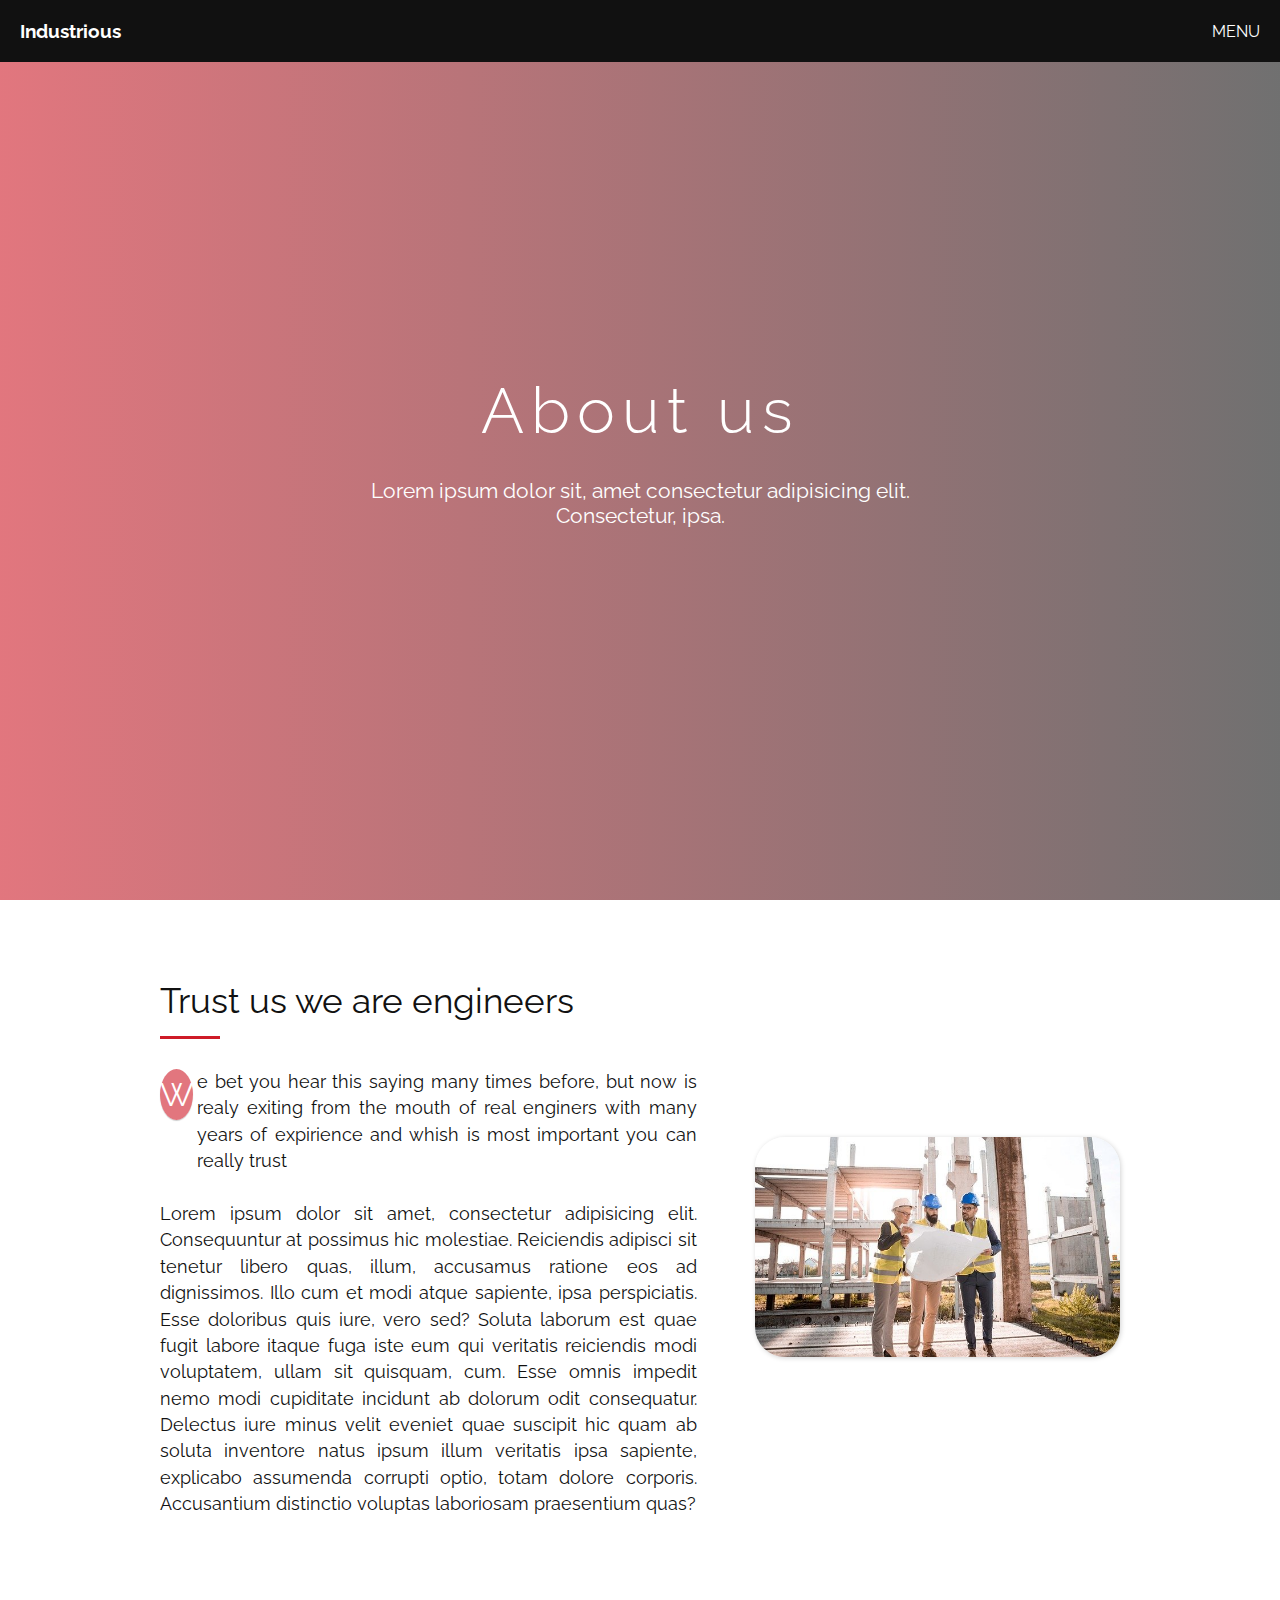
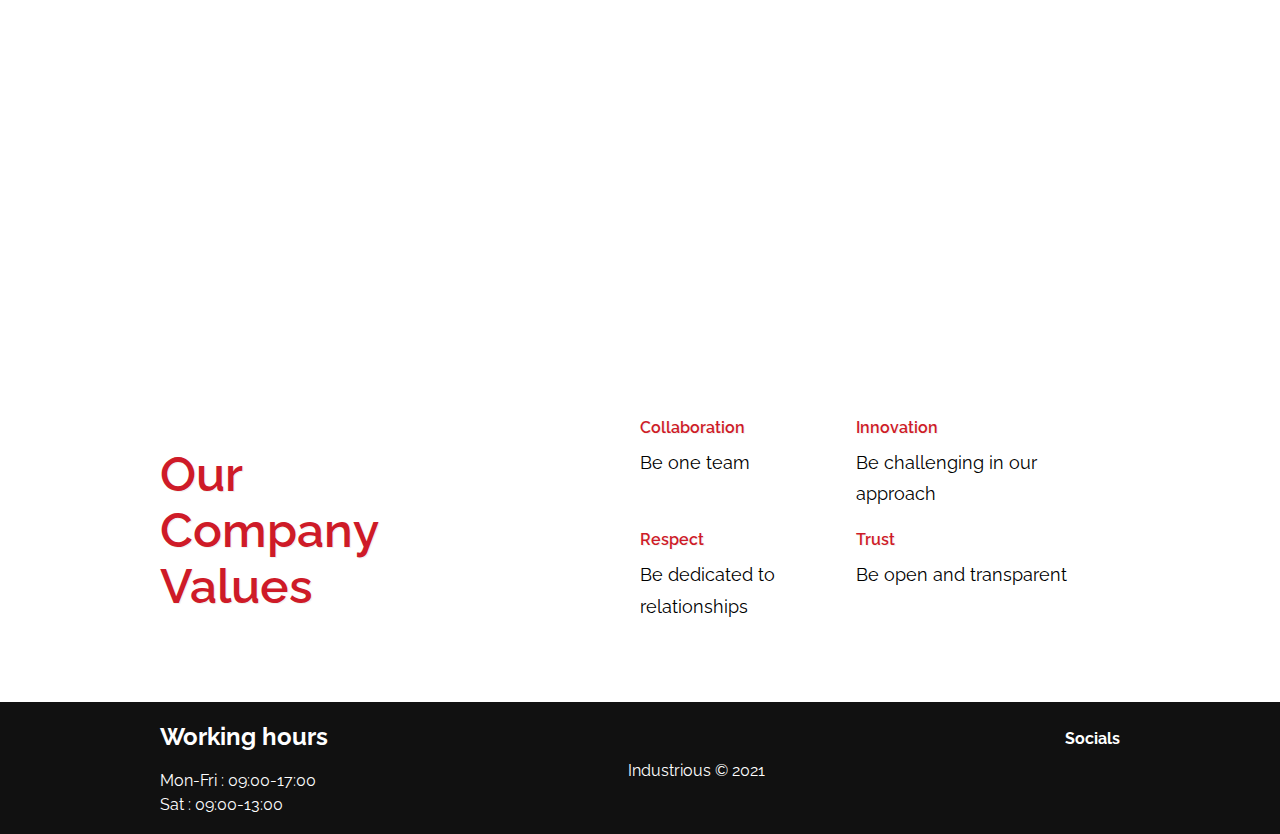
==== commit cb8e0c5e: "single-product" ====
--- a/about.html
+++ b/about.html
@@ -40,6 +40,7 @@
     <div class="img"></div>
     <div class="content">
       <h1>About us</h1>
+      <!-- <p>Lorem ipsum dolor sit amet consectetur adipisicing elit. Facere architecto esse molestias repellendus, possimus unde? Iure perferendis, molestias quo cumque, accusamus porro fugit distinctio possimus dolores neque omnis necessitatibus unde.</p> -->
       <p>Lorem ipsum dolor sit, amet consectetur adipisicing elit. Consectetur, ipsa.</p>
     </div>
   </header>
@@ -76,17 +77,19 @@
   </section>
 
   <section class="principles">
+   <div class="container">
     <h2>Our guiding principles</h2>
     <p>Our operating principles define how we do business. They drive our thinking, actions, processes and benchmarks.
       <br>They keep us focused and remind us that we are committed to progress, but not at all costs.
     </p>
+    </div>
   </section>
 
   <!--Values-->
   <section class="values">
     <div class="container">
       <article>
-        <h3>Our <br>Company <br>Values</h3>
+        <h3>Our <br class="bk">Company <br class="bk">Values</h3>
       </article>
       <div class="value">
         <article>
@@ -120,7 +123,7 @@
         <p>Mon-Fri : 09:00-17:00</p>
         <p>Sat : 09:00-13:00</p>
       </div>
-      <p>Industrious &copy; 2021</p>
+      <p class="industry">Industrious &copy; 2021</p>
       <div class="icons">
         <h3>Socials</h3>
         <a href="#"><i class="fab fa-facebook-square"></i></a>
@@ -130,6 +133,8 @@
       </div>
     </div>
   </footer>
+  
+  
 </body>
 
 </html>--- a/css/style.css
+++ b/css/style.css
@@ -13,9 +13,15 @@
 .container {
   width: 75%;
   margin: 0 auto; }
+  @media (max-width: 1024px) {
+    .container {
+      width: 85%; } }
 
 .active {
   transform: translateX(100%); }
+
+a {
+  text-decoration: none; }
 
 /************
 sticky-nav
@@ -50,6 +56,7 @@
         transition: 0.3s ease all;
         cursor: pointer; }
   header .video {
+    -moz-object-fit: fill;
     object-fit: cover;
     transform: translateX(50%) translateY(50%);
     bottom: 50%;
@@ -58,7 +65,7 @@
     min-height: 100%;
     position: absolute;
     right: 50%;
-    width: 100%;
+    width: 102%;
     overflow: hidden; }
     header .video::before {
       content: "";
@@ -95,29 +102,26 @@
       font-size: 4em;
       letter-spacing: 7px;
       margin-bottom: 30px; }
-      @media (max-width: 1024px) {
+      @media (max-width: 768px) {
         header .content h1 {
-          font-size: 3rem; } }
+          font-size: 3rem;
+          letter-spacing: 3px; } }
     header .content p {
       text-align: center;
       font-size: 1.3em; }
-      @media (max-width: 1024px) {
-        header .content p {
-          font-size: 1.1rem; } }
-
-.btn {
+
+.btn, .contact .container article:last-child form input[type="submit"] {
   color: #fff;
   font-weight: 700;
-  background: transparent;
+  background: #ce1b28;
   padding: 10px 20px;
-  border-radius: 20px;
   text-transform: uppercase;
   display: inline-block;
-  border: 2px solid #fff; }
-  .btn:hover {
-    background: #ce1b28;
+  border: 2px solid #ce1b28; }
+  .btn:hover, .contact .container article:last-child form input[type="submit"]:hover {
+    background: #111111;
     color: #fff;
-    border: 2px solid #ce1b28; }
+    border: 2px solid #111111; }
 
 /**************
 Menu
@@ -182,7 +186,8 @@
     bottom: 20px; }
     @media (max-width: 768px) {
       .menu .icons {
-        padding-bottom: 30px; } }
+        position: static;
+        padding: 20px 0; } }
     .menu .icons a {
       color: #fff; }
       .menu .icons a i {
@@ -202,21 +207,19 @@
   background-color: #ffffff;
   padding: 80px 0; }
   .mission article {
-    flex: 0 0 30%;
-    margin-bottom: 30px; }
-    @media (max-width: 1024px) {
+    flex: 0 0 30%; }
+    @media (max-width: 900px) {
       .mission article {
         flex: 0 0 100%; }
         .mission article h3 {
-          padding-bottom: 10px; } }
+          margin-top: 20px;
+          text-align: center; }
+          .mission article h3::after {
+            text-align: center;
+            margin: 15px auto !important; } }
     .mission article h3 {
       padding-bottom: 20px;
       font-size: 1.5rem; }
-      @media (max-width: 1024px) {
-        .mission article h3 {
-          padding-bottom: 10px;
-          font-size: 1.2rem;
-          text-align: center; } }
       .mission article h3::after {
         display: block;
         content: "";
@@ -224,9 +227,6 @@
         height: 3px;
         background: #ce1b28;
         margin: 15px 0; }
-        @media (max-width: 1024px) {
-          .mission article h3::after {
-            margin: 15px auto; } }
     .mission article p {
       line-height: 1.5;
       text-align: justify; }
@@ -327,7 +327,7 @@
             height: 100%; }
             .technologies .container .card .card_inner .card_face--back .card_content .card_header {
               position: relative;
-              padding: 10px;
+              padding: 30px;
               background-image: linear-gradient(to bottom left, #fff, #ce1b28);
               border-radius: 0 0 50% 0;
               color: #F3F3F3;
@@ -370,6 +370,10 @@
   justify-content: center;
   text-align: center;
   background-attachment: fixed; }
+  @media (max-width: 768px) {
+    .about {
+      justify-content: flex-start;
+      padding: 30px 0; } }
   .about h3 {
     font-size: 3.3rem;
     font-weight: 300;
@@ -380,7 +384,7 @@
         font-size: 1.9rem; } }
   @media (max-width: 1024px) and (max-width: 768px) {
     .about h3 {
-      font-size: 1.5rem; } }
+      font-size: 1.3rem; } }
 
   .about p {
     color: #fff;
@@ -392,7 +396,7 @@
   @media (max-width: 1024px) and (max-width: 900px) {
     .about p {
       font-size: 0.9rem;
-      padding-bottom: 20px; } }
+      padding-bottom: 10px; } }
 
 /**************
 counter
@@ -400,7 +404,21 @@
 .counter {
   background: #f1f1f1;
   position: relative;
-  padding: 80px 0; }
+  padding: 40px 0; }
+  @media (max-width: 768px) {
+    .counter {
+      padding: 80px 0; }
+      .counter .container {
+        display: flex;
+        justify-content: space-around;
+        align-items: center;
+        flex-wrap: wrap;
+        height: 250px !important;
+        position: absolute;
+        top: -135px !important;
+        left: 50% !important; }
+        .counter .container article {
+          flex: 0 0 47%; } }
   .counter .container {
     display: flex;
     justify-content: space-around;
@@ -442,6 +460,9 @@
 .team {
   background: #f1f1f1;
   padding: 80px 0; }
+  @media (max-width: 1024px) {
+    .team {
+      padding: 60px 0; } }
   .team h2 {
     font-size: 2.2rem;
     color: #111111;
@@ -454,7 +475,7 @@
     flex-wrap: wrap; }
     .team .container article {
       position: relative;
-      margin-top: 50px;
+      margin-top: 40px;
       flex: 0 0 31%;
       background: #fff;
       text-align: center;
@@ -568,37 +589,38 @@
   .values .container {
     display: flex;
     flex-wrap: wrap;
-    align-items: center; }
+    align-items: center;
+    justify-content: space-between; }
   .values article {
-    flex: 0 0 45%;
-    margin-bottom: 40px; }
+    flex: 0 0 45%; }
     @media (max-width: 768px) {
       .values article {
-        flex: 0 0 100%;
-        text-align: center; } }
+        flex: 0 0 20%;
+        justify-content: flex-end; } }
     .values article h3 {
       font-size: 3rem;
       font-weight: 600;
       color: #ce1b28;
       text-shadow: 1px 1px 0px #f1f1f1; }
-      @media (max-width: 1024px) {
+      @media (max-width: 768px) {
         .values article h3 {
-          font-size: 2rem; } }
+          font-size: 2.5rem;
+          writing-mode: vertical-rl; }
+          .values article h3 .bk {
+            display: none; } }
   .values .value {
     flex: 0 0 50%;
     display: flex;
     flex-wrap: wrap; }
     @media (max-width: 768px) {
       .values .value {
-        flex: 0 0 100%;
+        flex: 0 0 70%;
+        justify-content: center;
+        flex-direction: column;
         text-align: center; } }
     .values .value article {
       flex: 0 0 45%;
-      margin-bottom: 30px; }
-      @media (max-width: 768px) {
-        .values .value article {
-          flex: 0 0 100%;
-          text-align: center; } }
+      margin-bottom: 20px; }
       .values .value article i {
         font-size: 1.4rem;
         padding-bottom: 15px;
@@ -620,10 +642,16 @@
   padding: 80px 0; }
   .introduction .container {
     display: flex;
-    flex-wrap: wrap;
     flex-direction: row;
     justify-content: space-between;
     align-items: center; }
+    @media (max-width: 1024px) {
+      .introduction .container {
+        flex-direction: column; }
+        .introduction .container article:first-child {
+          order: 2; }
+        .introduction .container article:last-child {
+          padding-bottom: 30px; } }
     .introduction .container article:first-child {
       flex: 0 0 58%;
       display: flex;
@@ -631,12 +659,7 @@
       justify-content: space-between;
       align-items: flex-start;
       padding-right: 20px;
-      text-align: justify;
-      margin-bottom: 30px; }
-      @media (max-width: 1024px) {
-        .introduction .container article:first-child {
-          flex: 0 0 100%;
-          align-items: center; } }
+      text-align: justify; }
       .introduction .container article:first-child h2 {
         font-size: 2.2rem;
         color: #111111;
@@ -648,11 +671,6 @@
           height: 3px;
           background: #ce1b28;
           margin: 15px 0 30px 0; }
-        @media (max-width: 1024px) {
-          .introduction .container article:first-child h2 {
-            font-size: 1.8rem; }
-            .introduction .container article:first-child h2::after {
-              margin: 15px auto 30px auto; } }
       .introduction .container article:first-child .introText {
         display: flex;
         align-items: flex-start; }
@@ -672,23 +690,13 @@
           font-size: 1.1rem;
           color: #111111;
           line-height: 1.5; }
-          @media (max-width: 1024px) {
-            .introduction .container article:first-child .introText p {
-              font-size: 1rem; } }
       .introduction .container article:first-child p {
         font-size: 1.1rem;
         color: #111111;
         line-height: 1.5; }
-        @media (max-width: 1024px) {
-          .introduction .container article:first-child p {
-            font-size: 1rem; } }
     .introduction .container article:last-child {
       flex: 0 0 38%;
       border-radius: 30px; }
-      @media (max-width: 1024px) {
-        .introduction .container article:last-child {
-          flex: 0 0 100%;
-          align-items: center; } }
       .introduction .container article:last-child img {
         width: 100%;
         height: auto;
@@ -708,94 +716,121 @@
   align-items: center;
   text-align: center;
   color: #fff; }
-  .principles h2 {
+  .principles .container h2 {
     font-size: 2.2rem;
     color: #111111;
     font-weight: 400;
     text-align: center;
     margin-bottom: 60px;
     color: #fff; }
-  .principles p {
-    font-size: 1.2rem;
-    padding: 0 30px; }
+    @media (max-width: 768px) {
+      .principles .container h2 {
+        font-size: 1.7rem;
+        margin-bottom: 30px; } }
+  .principles .container p {
+    font-size: 1.2rem; }
+    @media (max-width: 768px) {
+      .principles .container p {
+        font-size: 1.1rem; } }
 
 /**************
 blog
 **************/
-.blog, .single {
+.blog {
   padding: 80px 0;
   background-color: #f1f1f1; }
-  .blog h2, .single h2 {
+  .blog h2 {
     text-align: center;
     color: #ce1b28;
     margin-bottom: 30px;
     font-size: 1.9rem; }
-  .blog .container, .single .container {
+  .blog .container {
     display: flex;
-    justify-content: space-between; }
-    .blog .container main, .single .container main {
+    justify-content: space-between;
+    flex-wrap: wrap; }
+    .blog .container main {
       flex: 0 0 70%; }
-      .blog .container main article, .single .container main article {
+      @media (max-width: 1200px) {
+        .blog .container main {
+          flex: 0 0 65%; } }
+  @media (max-width: 1200px) and (max-width: 768px) {
+    .blog .container main {
+      flex: 0 0 60%; } }
+
+      .blog .container main article {
         display: flex;
         margin-bottom: 30px;
         border-radius: 10px;
-        box-shadow: 1px 1px 5px #111111; }
-        .blog .container main article .featured-image, .single .container main article .featured-image {
+        box-shadow: 1px 1px 10px #111111; }
+        @media (max-width: 1200px) {
+          .blog .container main article {
+            flex-direction: column; } }
+        .blog .container main article .featured-image {
           padding: 20px; }
-          .blog .container main article .featured-image img, .single .container main article .featured-image img {
+          @media (max-width: 1200px) {
+            .blog .container main article .featured-image img {
+              width: 100% !important;
+              height: 250px; } }
+          .blog .container main article .featured-image img {
             width: 300px;
             height: 250px; }
-        .blog .container main article .text, .single .container main article .text {
+        .blog .container main article .text {
           display: flex;
           flex-direction: column;
           justify-content: center;
           padding: 20px;
           color: #111111; }
-          .blog .container main article .text h4, .single .container main article .text h4 {
+          .blog .container main article .text h4 {
             font-size: 1.4rem;
             margin-bottom: 15px; }
-          .blog .container main article .text h3, .single .container main article .text h3 {
+          .blog .container main article .text h3 {
             font-size: 1.5rem;
             color: #ce1b28;
             margin-bottom: 15px; }
-          .blog .container main article .text button, .single .container main article .text button {
+          .blog .container main article .text button {
             background: #ce1b28;
-            padding: 10px 20px;
+            color: #fff;
+            padding: 5px;
             font-size: 1.1rem;
             margin-top: 15px;
             border: 0;
             cursor: pointer; }
-            .blog .container main article .text button:hover, .single .container main article .text button:hover {
+            .blog .container main article .text button:hover {
               transition: 0.3s ease all;
               color: #fff;
               background: #111111;
-              box-shadow: 1px 1px 5px #111111; }
-            .blog .container main article .text button a, .single .container main article .text button a {
-              color: #fff;
-              text-decoration: none; }
-    .blog .container aside, .single .container aside {
+              box-shadow: 1px 1px 10px #111111; }
+    .blog .container aside {
       flex: 0 0 27%; }
-      .blog .container aside .widget, .single .container aside .widget {
+      @media (max-width: 768px) {
+        .blog .container aside {
+          flex: 0 0 20%; } }
+      .blog .container aside .widget {
         margin-bottom: 30px;
         border-radius: 10px;
-        box-shadow: 1px 1px 5px #111111;
+        box-shadow: 1px 1px 10px #111111;
         padding: 38px; }
-        .blog .container aside .widget h3, .single .container aside .widget h3 {
+        @media (max-width: 768px) {
+          .blog .container aside .widget {
+            padding: 10px; } }
+        .blog .container aside .widget h3 {
           font-size: 1.7rem;
           color: #ce1b28;
           margin-bottom: 25px; }
-        .blog .container aside .widget ul, .single .container aside .widget ul {
+          @media (max-width: 1024px) {
+            .blog .container aside .widget h3 {
+              font-size: 1.3rem; } }
+        .blog .container aside .widget ul {
           list-style: none; }
-          .blog .container aside .widget ul li, .single .container aside .widget ul li {
+          .blog .container aside .widget ul li {
             margin-bottom: 11px;
             font-weight: bold;
             font-size: 1.2rem; }
-            .blog .container aside .widget ul li a, .single .container aside .widget ul li a {
+            .blog .container aside .widget ul li a {
               color: #111111;
               text-decoration: none; }
-              .blog .container aside .widget ul li a:hover, .single .container aside .widget ul li a:hover {
-                color: #ce1b28;
-                text-shadow: 0.2px 0.2px 0.5px rgba(17, 17, 17, 0.5);
+              .blog .container aside .widget ul li a:hover {
+                text-shadow: 2px 2px 5px rgba(17, 17, 17, 0.5);
                 transition: 0.3s ease all; }
 
 /*******************
@@ -814,8 +849,7 @@
     color: #fff; }
   .products p {
     font-size: 1.2rem;
-    text-align: center;
-    padding: 0 30px; }
+    text-align: center; }
   .products .products-groups {
     display: flex;
     justify-content: space-between;
@@ -832,11 +866,15 @@
       position: relative;
       box-shadow: 2px 2px 4px #434A42;
       margin-top: 50px; }
-      @media (max-width: 1290px) {
+      @media (max-width: 1250px) {
         .products .products-groups .group {
           flex: 0 0 47%;
           padding: 5px; } }
-      @media (max-width: 768px) {
+  @media (max-width: 1250px) and (max-width: 1024px) {
+    .products .products-groups .group {
+      cursor: pointer; } }
+
+      @media (max-width: 820px) {
         .products .products-groups .group {
           flex: 0 0 100%; } }
       .products .products-groups .group .front-slide {
@@ -858,10 +896,9 @@
           font-size: 30px; }
           @media (max-width: 1024px) {
             .products .products-groups .group .front-slide h3 {
-              font-size: 25px; } }
+              font-size: 1rem; } }
         .products .products-groups .group .front-slide i {
-          color: gray;
-          padding-bottom: 10px; }
+          color: gray; }
       .products .products-groups .group .back-slide {
         height: 100%;
         width: 100%;
@@ -878,47 +915,59 @@
         text-align: center; }
         .products .products-groups .group .back-slide .back-slide-text {
           display: flex;
-          padding: 15px; }
+          padding: 15px;
+          				  /*
+                          button {              
+                            color: black;
+                            font-weight:700;
+                            background:transparent;
+                            padding: 10px 20px;
+                            border-radius: 20px;
+                              text-transform:uppercase;
+                            display:inline-block;
+                            border:2px solid black;
+                            &:hover {                
+                              background: $primary;
+                              color:$white;
+                              border:2px solid $primary;   
+                              transition: $transition;                 
+                            }
+                          }*/ }
           .products .products-groups .group .back-slide .back-slide-text article:first-child {
-            flex: 0 0 35%; }
+            flex: 0 0 40%; }
           .products .products-groups .group .back-slide .back-slide-text h3 {
-            text-transform: uppercase;
-            font-size: 1.2rem; }
-            @media (max-width: 1290px) {
-              .products .products-groups .group .back-slide .back-slide-text h3 {
-                font-size: 1rem; } }
+            font-size: 1.1rem;
+            text-transform: uppercase; }
           .products .products-groups .group .back-slide .back-slide-text p {
             font-size: 1rem;
-            padding: 20px 5px 20px 0;
+            padding: 20px 0;
             line-height: 1.4; }
-            @media (max-width: 1290px) {
-              .products .products-groups .group .back-slide .back-slide-text p {
-                font-size: .9rem; } }
-          .products .products-groups .group .back-slide .back-slide-text button {
-            background: #ce1b28;
-            padding: 10px 20px;
-            font-size: 1.1rem;
-            margin-top: 15px;
-            border: 0;
-            cursor: pointer; }
-            .products .products-groups .group .back-slide .back-slide-text button:hover {
-              transition: 0.3s ease all;
-              color: #fff;
-              background: #111111;
-              box-shadow: 1px 1px 5px #111111; }
-            .products .products-groups .group .back-slide .back-slide-text button a {
-              color: #fff;
-              text-decoration: none; }
-      .products .products-groups .group:hover .front-slide {
-        transform: scale(0.4);
-        top: 40px;
-        left: -35%;
-        background: #ce1b28;
-        /* background: linear-gradient(to right, rgba($primary, 0.8), rgba($red, 0.8));*/
-        color: #fff;
-        transition: 0.3s ease all; }
-        .products .products-groups .group:hover .front-slide i {
-          color: #fff; }
+      @media (min-width: 1025px) {
+        .products .products-groups .group:hover .front-slide {
+          transform: scale(0.4);
+          top: 40px;
+          left: -35%;
+          background: #ce1b28;
+          /* background: linear-gradient(to right, rgba($primary, 0.8), rgba($red, 0.8));*/
+          color: #fff;
+          transition: 0.3s ease all; }
+          .products .products-groups .group:hover .front-slide i {
+            color: #fff; } }
+
+@media (max-width: 1024px) {
+  .animate {
+    position: relative; }
+    .animate .front-slide {
+      position: absolute;
+      transform: scale(0.4);
+      top: 40px !important;
+      left: -35% !important;
+      background: #ce1b28 !important;
+      /* background: linear-gradient(to right, rgba($primary, 0.8), rgba($red, 0.8));*/
+      color: #fff !important;
+      transition: 0.3s ease all; }
+      .animate .front-slide i {
+        color: #fff !important; } }
 
 /*************
 CONTACT
@@ -931,10 +980,10 @@
   padding: 80px 0; }
   @media (max-width: 1024px) {
     .contact {
-      height: 100vh; } }
+      height: 120vh; } }
   @media (max-width: 1024px) and (max-width: 768px) {
     .contact {
-      height: 120vh; } }
+      height: 140vh; } }
 
   .contact .container {
     height: 100%;
@@ -992,31 +1041,10 @@
           @media (max-width: 1024px) {
             .contact .container article:last-child form input {
               flex: 0 0 100%; } }
-        .contact .container article:last-child form input[type="submit"] {
-          background: #ce1b28;
-          padding: 10px 20px;
-          font-size: 1.1rem;
-          margin-top: 15px;
-          border: 0;
-          cursor: pointer;
-          border-radius: 0;
-          text-transform: none;
-          font-weight: 300; }
-          .contact .container article:last-child form input[type="submit"]:hover {
-            transition: 0.3s ease all;
-            color: #fff;
-            background: #111111;
-            box-shadow: 1px 1px 5px #111111; }
-          .contact .container article:last-child form input[type="submit"] a {
-            color: #fff;
-            text-decoration: none; }
-          .contact .container article:last-child form input[type="submit"]:hover {
-            background-color: #fff;
-            color: #111111; }
-          @media (max-width: 1024px) {
-            .contact .container article:last-child form input[type="submit"] {
-              display: inline-block;
-              flex: 0 0 32%; } }
+        @media (max-width: 1024px) {
+          .contact .container article:last-child form input[type="submit"] {
+            display: inline-block;
+            flex: 0 0 32%; } }
         .contact .container article:last-child form textarea {
           flex: 0 0 100%;
           padding: 20px;
@@ -1024,13 +1052,13 @@
 
 /*********** map *************/
 .map {
-  background-image: linear-gradient(to right, rgba(206, 27, 40, 0.5), rgba(17, 17, 17, 0.5)), url(../img/traffic.jpg);
+  background-image: linear-gradient(to right, rgba(206, 27, 40, 0.5), rgba(17, 17, 17, 0.5)), url(../img/map.jpg);
   background-position: center;
   background-size: cover;
   background-repeat: no-repeat;
   color: #fff; }
   .map .column {
-    padding: 80px 0; }
+    padding: 60px 0; }
     .map .column h2 {
       font-size: 2.2rem;
       color: #111111;
@@ -1041,7 +1069,7 @@
     .map .column .contact-region {
       display: grid;
       grid-template: "adress map" "email map";
-      grid-template-columns: 300px 1fr;
+      grid-template-columns: 230px 1fr;
       grid-template-rows: 300px 1fr; }
       @media (max-width: 900px) {
         .map .column .contact-region {
@@ -1050,44 +1078,181 @@
           flex-wrap: wrap;
           justify-content: space-between;
           align-items: flex-start; }
-          .map .column .contact-region .contact-address {
-            flex: 0 0 48%;
-            order: 1; }
+          .map .column .contact-region .contact-adress {
+            flex: 0 0 45%;
+            order: 1;
+            margin: none;
+            display: flex;
+            align-items: center;
+            justify-content: space-between;
+            flex-wrap: wrap;
+            flex-direction: row;
+            text-align: center;
+            margin: 0 0 20px 0 !important;
+            height: 300px; }
+            .map .column .contact-region .contact-adress article {
+              flex: 0 0 27%;
+              padding: 10px 0; }
           .map .column .contact-region .contact-email {
-            flex: 0 0 48%;
-            order: 2; }
+            flex: 0 0 45%;
+            order: 2;
+            margin: none;
+            display: flex;
+            align-items: center;
+            justify-content: space-between;
+            flex-wrap: wrap;
+            flex-direction: row;
+            height: 300px;
+            text-align: center;
+            margin: 0 0 20px 0 !important; }
+            .map .column .contact-region .contact-email div {
+              margin: 5px; }
           .map .column .contact-region .contact-map {
             flex: 0 0 100%;
             order: 3;
-            min-height: 400px; } }
-      .map .column .contact-region .contact-address {
+            min-height: 400px;
+            max-width: 100%;
+            margin-top: 20px;
+            margin: auto; } }
+  @media (max-width: 900px) and (max-width: 768px) {
+    .map .column .contact-region .contact-adress {
+      flex: 0 0 100%;
+      order: 1;
+      margin: none;
+      display: flex;
+      align-items: center;
+      justify-content: space-between;
+      flex-wrap: wrap;
+      flex-direction: row;
+      text-align: center;
+      margin: 0 0 20px 0 !important; }
+      .map .column .contact-region .contact-adress article {
+        flex: 0 0 27%;
+        padding: 10px 0; }
+    .map .column .contact-region .contact-email {
+      flex: 0 0 100%;
+      order: 2;
+      margin: none;
+      display: flex;
+      align-items: center;
+      justify-content: space-between;
+      flex-wrap: wrap;
+      flex-direction: row;
+      text-align: center;
+      margin: 0 0 20px 0 !important; }
+      .map .column .contact-region .contact-email div {
+        margin: 5px; } }
+
+      .map .column .contact-region .contact-adress {
         grid-area: adress;
-        font-size: 14px; }
-        .map .column .contact-region .contact-address h4 {
-          margin: 15px 0 5px 0; }
+        padding: 20px;
+        font-size: 14px;
+        background: #232c33;
+        margin: 0 10px;
+        border-radius: 20px;
+        display: flex;
+        flex-direction: column;
+        justify-content: space-between; }
+        .map .column .contact-region .contact-adress article {
+          padding: 5px; }
       .map .column .contact-region .contact-email {
         grid-area: email;
-        font-size: 14px; }
-        .map .column .contact-region .contact-email h4 {
-          margin: 15px 0 5px 0; }
-        .map .column .contact-region .contact-email a {
-          text-decoration: none;
-          color: #fff; }
-          .map .column .contact-region .contact-email a:hover {
-            color: #111111;
-            transition: 0.3s ease all; }
+        font-size: 14px;
+        padding: 20px;
+        background: #232c33;
+        margin: 10px 10px 0 10px;
+        border-radius: 20px;
+        display: flex;
+        flex-direction: column;
+        justify-content: space-between; }
+        .map .column .contact-region .contact-email div {
+          padding: 10px 0; }
+          .map .column .contact-region .contact-email div a {
+            color: #ce1b28; }
       .map .column .contact-region .contact-map {
         grid-area: map;
         width: 100%;
         height: 100%; }
 
-/*********** 
-single 
-*************/
-.single .container main article {
-  flex-direction: column; }
-  .single .container main article .featured-image img {
-    width: 100%;
-    height: 100%; }
+/***************
+PRODUCT-SINGLE
+**************/
+.product-single {
+  height: 100vh;
+  background: linear-gradient(to right, rgba(206, 27, 40, 0.6), rgba(17, 17, 17, 0.6)), url(../img/plan.jpg);
+  background-position: center;
+  background-size: cover;
+  object-fit: contain; }
+
+.product-page {
+  padding: 80px 0; }
+  .product-page .container {
+    display: flex;
+    flex-direction: row;
+    justify-content: space-between;
+    align-items: flex-start;
+    flex-wrap: wrap; }
+    .product-page .container .product {
+      flex: 0 0 60%;
+      text-align: center;
+      box-shadow: 1px 1px 10px #111111;
+      border-radius: 20px 20px 0 0;
+      height: auto; }
+      @media (max-width: 768px) {
+        .product-page .container .product {
+          flex: 0 0 100%; } }
+      .product-page .container .product .featured-image {
+        width: 100%;
+        border-radius: 20px 20px 0 0; }
+        .product-page .container .product .featured-image img {
+          width: 100%;
+          height: 300px;
+          border-radius: 20px 20px 0 0; }
+      .product-page .container .product .body {
+        align-items: justify;
+        padding: 30px; }
+        .product-page .container .product .body h2 {
+          padding: 20px;
+          text-transform: uppercase;
+          font-size: 1.8rem;
+          color: #ce1b28; }
+        .product-page .container .product .body p {
+          padding-bottom: 20px; }
+    .product-page .container aside {
+      flex: 0 0 27%; }
+      @media (max-width: 768px) {
+        .product-page .container aside {
+          flex: 0 0 100%;
+          display: flex;
+          justify-content: space-between; } }
+      .product-page .container aside .widget {
+        margin-top: 20px;
+        margin-bottom: 30px;
+        border-radius: 10px;
+        box-shadow: 1px 1px 10px #111111;
+        padding: 30px; }
+        @media (max-width: 768px) {
+          .product-page .container aside .widget {
+            flex: 0 0 48%;
+            padding: 15px; } }
+        .product-page .container aside .widget h3 {
+          font-size: 1.7rem;
+          color: #ce1b28;
+          margin-bottom: 25px; }
+          @media (max-width: 1024px) {
+            .product-page .container aside .widget h3 {
+              font-size: 1.3rem; } }
+        .product-page .container aside .widget ul {
+          list-style: none; }
+          .product-page .container aside .widget ul li {
+            margin-bottom: 11px;
+            font-weight: bold;
+            font-size: 1.2rem; }
+            .product-page .container aside .widget ul li a {
+              color: #111111;
+              text-decoration: none; }
+              .product-page .container aside .widget ul li a:hover {
+                text-shadow: 2px 2px 5px rgba(17, 17, 17, 0.5);
+                transition: 0.3s ease all; }
 
 /*# sourceMappingURL=style.css.map */
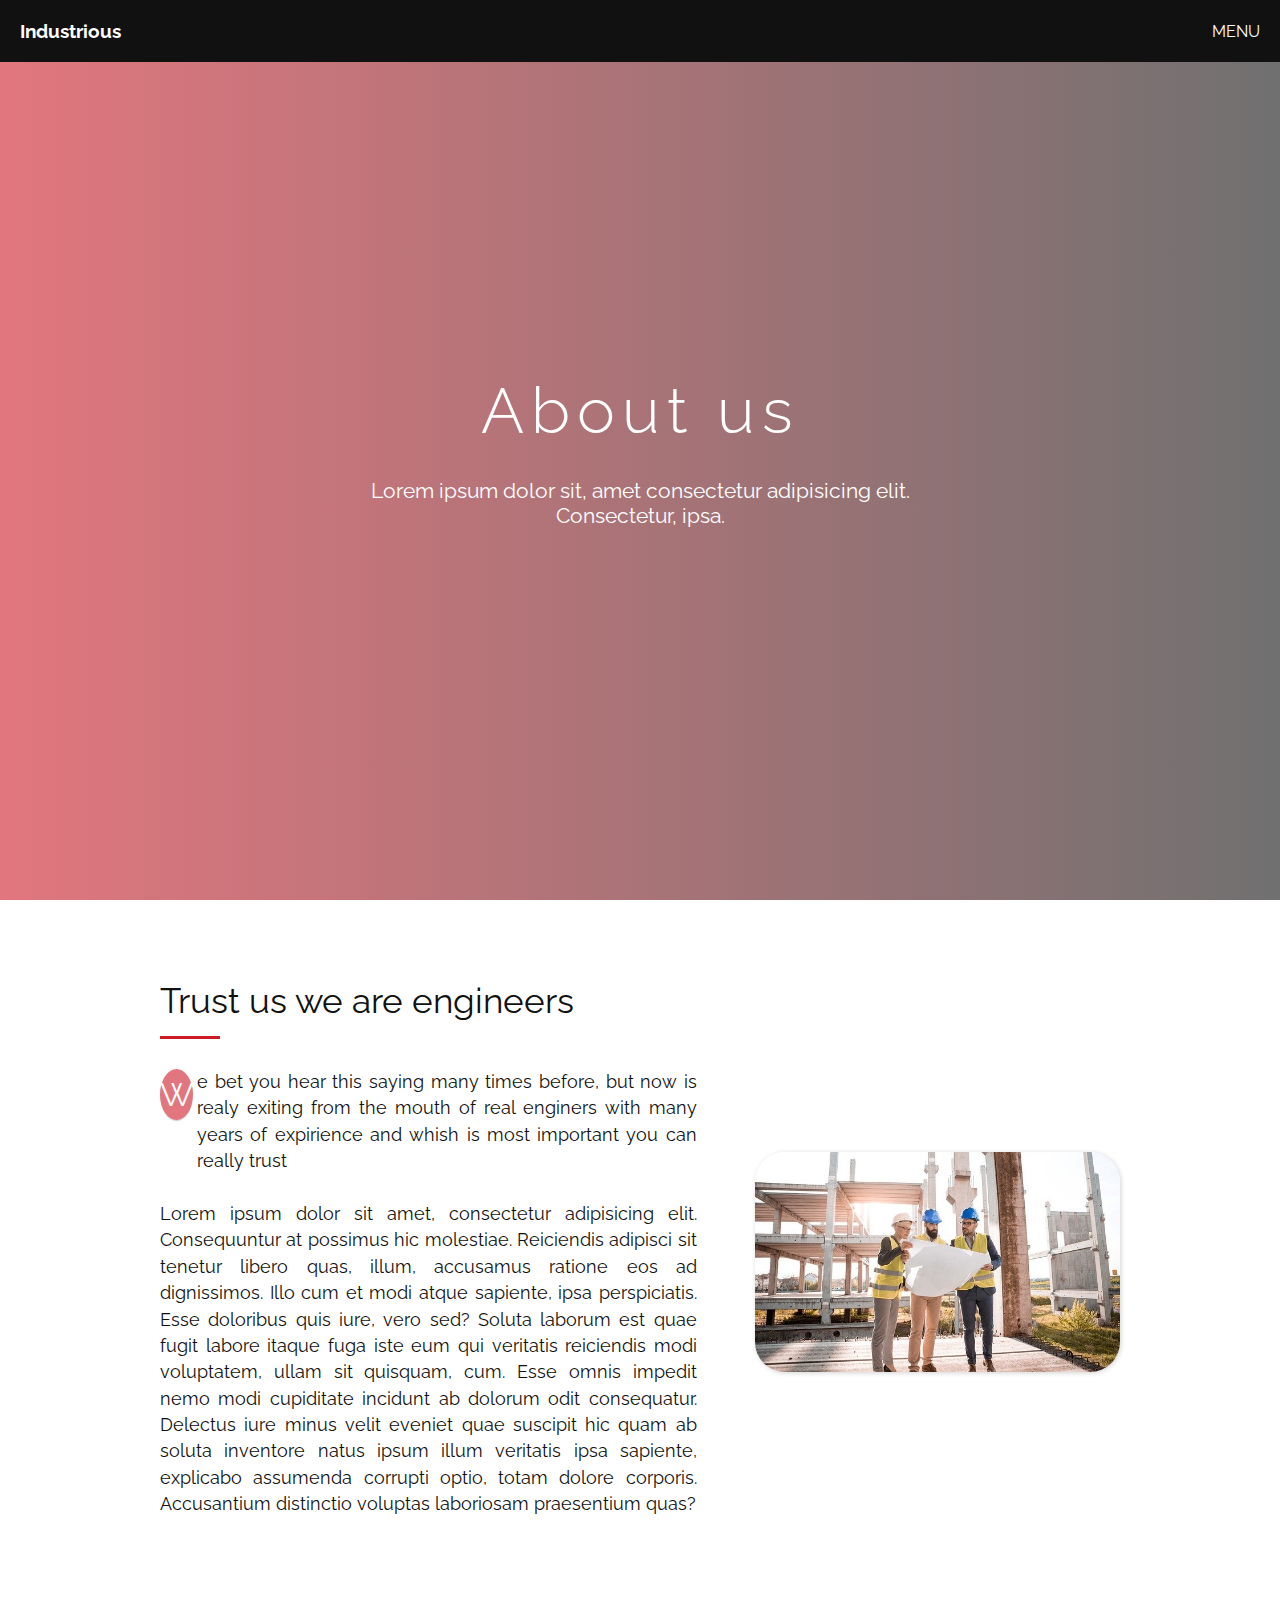
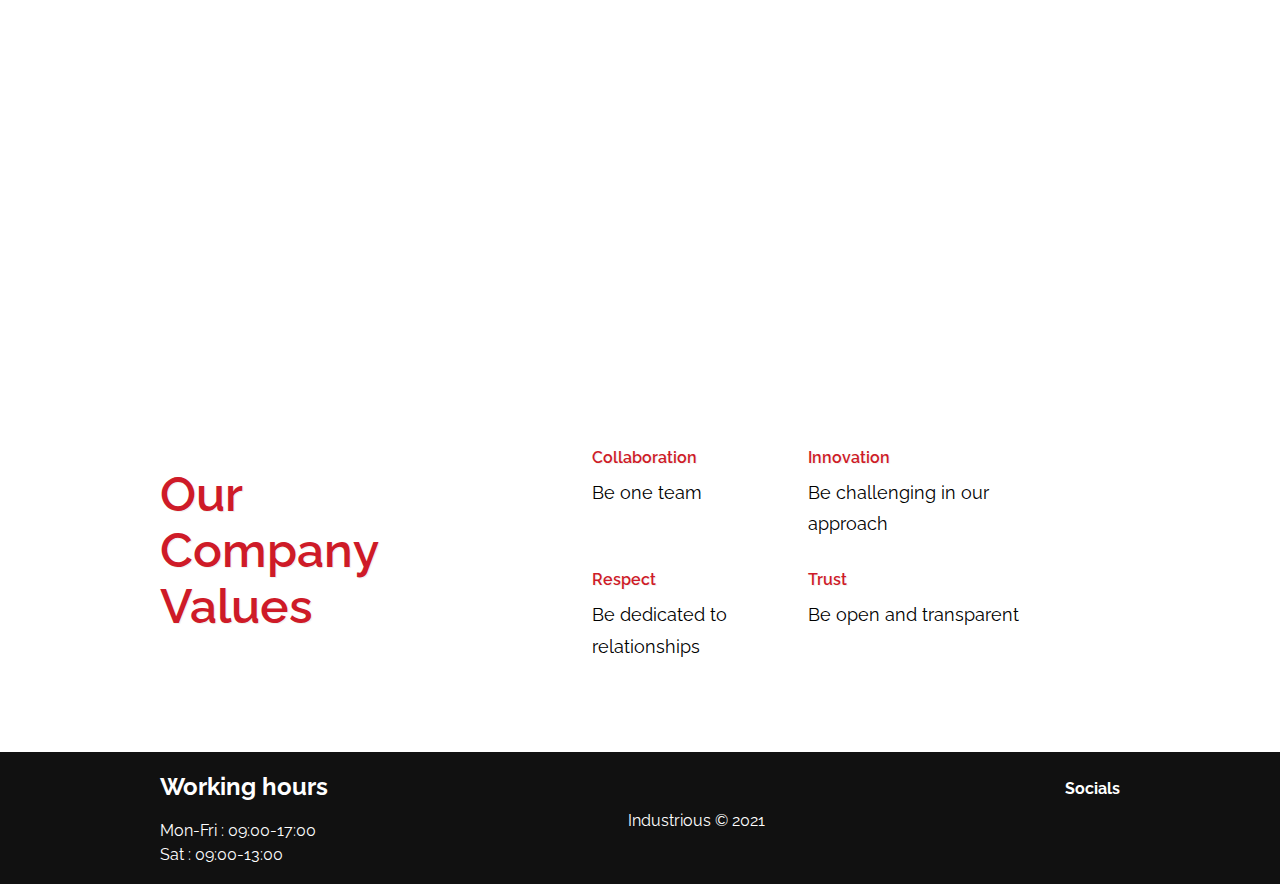
==== commit 84a8755e: "responsive..." ====
--- a/about.html
+++ b/about.html
@@ -40,7 +40,6 @@
     <div class="img"></div>
     <div class="content">
       <h1>About us</h1>
-      <!-- <p>Lorem ipsum dolor sit amet consectetur adipisicing elit. Facere architecto esse molestias repellendus, possimus unde? Iure perferendis, molestias quo cumque, accusamus porro fugit distinctio possimus dolores neque omnis necessitatibus unde.</p> -->
       <p>Lorem ipsum dolor sit, amet consectetur adipisicing elit. Consectetur, ipsa.</p>
     </div>
   </header>
@@ -77,19 +76,17 @@
   </section>
 
   <section class="principles">
-   <div class="container">
     <h2>Our guiding principles</h2>
     <p>Our operating principles define how we do business. They drive our thinking, actions, processes and benchmarks.
       <br>They keep us focused and remind us that we are committed to progress, but not at all costs.
     </p>
-    </div>
   </section>
 
   <!--Values-->
   <section class="values">
     <div class="container">
       <article>
-        <h3>Our <br class="bk">Company <br class="bk">Values</h3>
+        <h3>Our <br>Company <br>Values</h3>
       </article>
       <div class="value">
         <article>
@@ -133,8 +130,6 @@
       </div>
     </div>
   </footer>
-  
-  
 </body>
 
 </html>--- a/css/style.css
+++ b/css/style.css
@@ -15,13 +15,10 @@
   margin: 0 auto; }
   @media (max-width: 1024px) {
     .container {
-      width: 85%; } }
+      width: 80%; } }
 
 .active {
   transform: translateX(100%); }
-
-a {
-  text-decoration: none; }
 
 /************
 sticky-nav
@@ -56,7 +53,6 @@
         transition: 0.3s ease all;
         cursor: pointer; }
   header .video {
-    -moz-object-fit: fill;
     object-fit: cover;
     transform: translateX(50%) translateY(50%);
     bottom: 50%;
@@ -65,7 +61,7 @@
     min-height: 100%;
     position: absolute;
     right: 50%;
-    width: 102%;
+    width: 100%;
     overflow: hidden; }
     header .video::before {
       content: "";
@@ -102,26 +98,32 @@
       font-size: 4em;
       letter-spacing: 7px;
       margin-bottom: 30px; }
-      @media (max-width: 768px) {
+      @media (max-width: 1024px) {
         header .content h1 {
-          font-size: 3rem;
-          letter-spacing: 3px; } }
+          font-size: 3rem; } }
+      @media (max-width: 414px) {
+        header .content h1 {
+          font-size: 2.2rem; } }
     header .content p {
       text-align: center;
       font-size: 1.3em; }
-
-.btn, .contact .container article:last-child form input[type="submit"] {
+      @media (max-width: 1024px) {
+        header .content p {
+          font-size: 1.1rem; } }
+
+.btn {
   color: #fff;
   font-weight: 700;
-  background: #ce1b28;
+  background: transparent;
   padding: 10px 20px;
+  border-radius: 20px;
   text-transform: uppercase;
   display: inline-block;
-  border: 2px solid #ce1b28; }
-  .btn:hover, .contact .container article:last-child form input[type="submit"]:hover {
-    background: #111111;
+  border: 2px solid #fff; }
+  .btn:hover {
+    background: #ce1b28;
     color: #fff;
-    border: 2px solid #111111; }
+    border: 2px solid #ce1b28; }
 
 /**************
 Menu
@@ -186,8 +188,7 @@
     bottom: 20px; }
     @media (max-width: 768px) {
       .menu .icons {
-        position: static;
-        padding: 20px 0; } }
+        padding-bottom: 30px; } }
     .menu .icons a {
       color: #fff; }
       .menu .icons a i {
@@ -207,19 +208,21 @@
   background-color: #ffffff;
   padding: 80px 0; }
   .mission article {
-    flex: 0 0 30%; }
-    @media (max-width: 900px) {
+    flex: 0 0 30%;
+    margin-bottom: 30px; }
+    @media (max-width: 1024px) {
       .mission article {
         flex: 0 0 100%; }
         .mission article h3 {
-          margin-top: 20px;
-          text-align: center; }
-          .mission article h3::after {
-            text-align: center;
-            margin: 15px auto !important; } }
+          padding-bottom: 10px; } }
     .mission article h3 {
       padding-bottom: 20px;
       font-size: 1.5rem; }
+      @media (max-width: 1024px) {
+        .mission article h3 {
+          padding-bottom: 10px;
+          font-size: 1.2rem;
+          text-align: center; } }
       .mission article h3::after {
         display: block;
         content: "";
@@ -227,6 +230,9 @@
         height: 3px;
         background: #ce1b28;
         margin: 15px 0; }
+        @media (max-width: 1024px) {
+          .mission article h3::after {
+            margin: 15px auto; } }
     .mission article p {
       line-height: 1.5;
       text-align: justify; }
@@ -327,7 +333,7 @@
             height: 100%; }
             .technologies .container .card .card_inner .card_face--back .card_content .card_header {
               position: relative;
-              padding: 30px;
+              padding: 10px;
               background-image: linear-gradient(to bottom left, #fff, #ce1b28);
               border-radius: 0 0 50% 0;
               color: #F3F3F3;
@@ -370,10 +376,6 @@
   justify-content: center;
   text-align: center;
   background-attachment: fixed; }
-  @media (max-width: 768px) {
-    .about {
-      justify-content: flex-start;
-      padding: 30px 0; } }
   .about h3 {
     font-size: 3.3rem;
     font-weight: 300;
@@ -384,7 +386,7 @@
         font-size: 1.9rem; } }
   @media (max-width: 1024px) and (max-width: 768px) {
     .about h3 {
-      font-size: 1.3rem; } }
+      font-size: 1.5rem; } }
 
   .about p {
     color: #fff;
@@ -396,7 +398,7 @@
   @media (max-width: 1024px) and (max-width: 900px) {
     .about p {
       font-size: 0.9rem;
-      padding-bottom: 10px; } }
+      padding-bottom: 20px; } }
 
 /**************
 counter
@@ -404,21 +406,7 @@
 .counter {
   background: #f1f1f1;
   position: relative;
-  padding: 40px 0; }
-  @media (max-width: 768px) {
-    .counter {
-      padding: 80px 0; }
-      .counter .container {
-        display: flex;
-        justify-content: space-around;
-        align-items: center;
-        flex-wrap: wrap;
-        height: 250px !important;
-        position: absolute;
-        top: -135px !important;
-        left: 50% !important; }
-        .counter .container article {
-          flex: 0 0 47%; } }
+  padding: 80px 0; }
   .counter .container {
     display: flex;
     justify-content: space-around;
@@ -460,9 +448,6 @@
 .team {
   background: #f1f1f1;
   padding: 80px 0; }
-  @media (max-width: 1024px) {
-    .team {
-      padding: 60px 0; } }
   .team h2 {
     font-size: 2.2rem;
     color: #111111;
@@ -475,7 +460,7 @@
     flex-wrap: wrap; }
     .team .container article {
       position: relative;
-      margin-top: 40px;
+      margin-top: 50px;
       flex: 0 0 31%;
       background: #fff;
       text-align: center;
@@ -589,38 +574,37 @@
   .values .container {
     display: flex;
     flex-wrap: wrap;
-    align-items: center;
-    justify-content: space-between; }
+    align-items: center; }
   .values article {
-    flex: 0 0 45%; }
+    flex: 0 0 45%;
+    margin-bottom: 40px; }
     @media (max-width: 768px) {
       .values article {
-        flex: 0 0 20%;
-        justify-content: flex-end; } }
+        flex: 0 0 100%;
+        text-align: center; } }
     .values article h3 {
       font-size: 3rem;
       font-weight: 600;
       color: #ce1b28;
       text-shadow: 1px 1px 0px #f1f1f1; }
-      @media (max-width: 768px) {
+      @media (max-width: 1024px) {
         .values article h3 {
-          font-size: 2.5rem;
-          writing-mode: vertical-rl; }
-          .values article h3 .bk {
-            display: none; } }
+          font-size: 2rem; } }
   .values .value {
     flex: 0 0 50%;
     display: flex;
     flex-wrap: wrap; }
     @media (max-width: 768px) {
       .values .value {
-        flex: 0 0 70%;
-        justify-content: center;
-        flex-direction: column;
+        flex: 0 0 100%;
         text-align: center; } }
     .values .value article {
       flex: 0 0 45%;
-      margin-bottom: 20px; }
+      margin-bottom: 30px; }
+      @media (max-width: 768px) {
+        .values .value article {
+          flex: 0 0 100%;
+          text-align: center; } }
       .values .value article i {
         font-size: 1.4rem;
         padding-bottom: 15px;
@@ -642,16 +626,10 @@
   padding: 80px 0; }
   .introduction .container {
     display: flex;
+    flex-wrap: wrap;
     flex-direction: row;
     justify-content: space-between;
     align-items: center; }
-    @media (max-width: 1024px) {
-      .introduction .container {
-        flex-direction: column; }
-        .introduction .container article:first-child {
-          order: 2; }
-        .introduction .container article:last-child {
-          padding-bottom: 30px; } }
     .introduction .container article:first-child {
       flex: 0 0 58%;
       display: flex;
@@ -659,7 +637,12 @@
       justify-content: space-between;
       align-items: flex-start;
       padding-right: 20px;
-      text-align: justify; }
+      text-align: justify;
+      margin-bottom: 30px; }
+      @media (max-width: 1024px) {
+        .introduction .container article:first-child {
+          flex: 0 0 100%;
+          align-items: center; } }
       .introduction .container article:first-child h2 {
         font-size: 2.2rem;
         color: #111111;
@@ -671,6 +654,12 @@
           height: 3px;
           background: #ce1b28;
           margin: 15px 0 30px 0; }
+        @media (max-width: 1024px) {
+          .introduction .container article:first-child h2 {
+            font-size: 1.8rem;
+            text-align: center; }
+            .introduction .container article:first-child h2::after {
+              margin: 15px auto 30px auto; } }
       .introduction .container article:first-child .introText {
         display: flex;
         align-items: flex-start; }
@@ -690,13 +679,23 @@
           font-size: 1.1rem;
           color: #111111;
           line-height: 1.5; }
+          @media (max-width: 1024px) {
+            .introduction .container article:first-child .introText p {
+              font-size: 1rem; } }
       .introduction .container article:first-child p {
         font-size: 1.1rem;
         color: #111111;
         line-height: 1.5; }
+        @media (max-width: 1024px) {
+          .introduction .container article:first-child p {
+            font-size: 1rem; } }
     .introduction .container article:last-child {
       flex: 0 0 38%;
       border-radius: 30px; }
+      @media (max-width: 1024px) {
+        .introduction .container article:last-child {
+          flex: 0 0 100%;
+          align-items: center; } }
       .introduction .container article:last-child img {
         width: 100%;
         height: auto;
@@ -716,121 +715,94 @@
   align-items: center;
   text-align: center;
   color: #fff; }
-  .principles .container h2 {
+  .principles h2 {
     font-size: 2.2rem;
     color: #111111;
     font-weight: 400;
     text-align: center;
     margin-bottom: 60px;
     color: #fff; }
-    @media (max-width: 768px) {
-      .principles .container h2 {
-        font-size: 1.7rem;
-        margin-bottom: 30px; } }
-  .principles .container p {
-    font-size: 1.2rem; }
-    @media (max-width: 768px) {
-      .principles .container p {
-        font-size: 1.1rem; } }
+  .principles p {
+    font-size: 1.2rem;
+    padding: 0 30px; }
 
 /**************
 blog
 **************/
-.blog {
+.blog, .single {
   padding: 80px 0;
   background-color: #f1f1f1; }
-  .blog h2 {
+  .blog h2, .single h2 {
     text-align: center;
     color: #ce1b28;
     margin-bottom: 30px;
     font-size: 1.9rem; }
-  .blog .container {
+  .blog .container, .single .container {
     display: flex;
-    justify-content: space-between;
-    flex-wrap: wrap; }
-    .blog .container main {
+    justify-content: space-between; }
+    .blog .container main, .single .container main {
       flex: 0 0 70%; }
-      @media (max-width: 1200px) {
-        .blog .container main {
-          flex: 0 0 65%; } }
-  @media (max-width: 1200px) and (max-width: 768px) {
-    .blog .container main {
-      flex: 0 0 60%; } }
-
-      .blog .container main article {
+      .blog .container main article, .single .container main article {
         display: flex;
         margin-bottom: 30px;
         border-radius: 10px;
-        box-shadow: 1px 1px 10px #111111; }
-        @media (max-width: 1200px) {
-          .blog .container main article {
-            flex-direction: column; } }
-        .blog .container main article .featured-image {
+        box-shadow: 1px 1px 5px #111111; }
+        .blog .container main article .featured-image, .single .container main article .featured-image {
           padding: 20px; }
-          @media (max-width: 1200px) {
-            .blog .container main article .featured-image img {
-              width: 100% !important;
-              height: 250px; } }
-          .blog .container main article .featured-image img {
+          .blog .container main article .featured-image img, .single .container main article .featured-image img {
             width: 300px;
             height: 250px; }
-        .blog .container main article .text {
+        .blog .container main article .text, .single .container main article .text {
           display: flex;
           flex-direction: column;
           justify-content: center;
           padding: 20px;
           color: #111111; }
-          .blog .container main article .text h4 {
+          .blog .container main article .text h4, .single .container main article .text h4 {
             font-size: 1.4rem;
             margin-bottom: 15px; }
-          .blog .container main article .text h3 {
+          .blog .container main article .text h3, .single .container main article .text h3 {
             font-size: 1.5rem;
             color: #ce1b28;
             margin-bottom: 15px; }
-          .blog .container main article .text button {
+          .blog .container main article .text button, .single .container main article .text button {
             background: #ce1b28;
-            color: #fff;
-            padding: 5px;
+            padding: 10px 20px;
             font-size: 1.1rem;
             margin-top: 15px;
             border: 0;
             cursor: pointer; }
-            .blog .container main article .text button:hover {
+            .blog .container main article .text button:hover, .single .container main article .text button:hover {
               transition: 0.3s ease all;
               color: #fff;
               background: #111111;
-              box-shadow: 1px 1px 10px #111111; }
-    .blog .container aside {
+              box-shadow: 1px 1px 5px #111111; }
+            .blog .container main article .text button a, .single .container main article .text button a {
+              color: #fff;
+              text-decoration: none; }
+    .blog .container aside, .single .container aside {
       flex: 0 0 27%; }
-      @media (max-width: 768px) {
-        .blog .container aside {
-          flex: 0 0 20%; } }
-      .blog .container aside .widget {
+      .blog .container aside .widget, .single .container aside .widget {
         margin-bottom: 30px;
         border-radius: 10px;
-        box-shadow: 1px 1px 10px #111111;
+        box-shadow: 1px 1px 5px #111111;
         padding: 38px; }
-        @media (max-width: 768px) {
-          .blog .container aside .widget {
-            padding: 10px; } }
-        .blog .container aside .widget h3 {
+        .blog .container aside .widget h3, .single .container aside .widget h3 {
           font-size: 1.7rem;
           color: #ce1b28;
           margin-bottom: 25px; }
-          @media (max-width: 1024px) {
-            .blog .container aside .widget h3 {
-              font-size: 1.3rem; } }
-        .blog .container aside .widget ul {
+        .blog .container aside .widget ul, .single .container aside .widget ul {
           list-style: none; }
-          .blog .container aside .widget ul li {
+          .blog .container aside .widget ul li, .single .container aside .widget ul li {
             margin-bottom: 11px;
             font-weight: bold;
             font-size: 1.2rem; }
-            .blog .container aside .widget ul li a {
+            .blog .container aside .widget ul li a, .single .container aside .widget ul li a {
               color: #111111;
               text-decoration: none; }
-              .blog .container aside .widget ul li a:hover {
-                text-shadow: 2px 2px 5px rgba(17, 17, 17, 0.5);
+              .blog .container aside .widget ul li a:hover, .single .container aside .widget ul li a:hover {
+                color: #ce1b28;
+                text-shadow: 0.2px 0.2px 0.5px rgba(17, 17, 17, 0.5);
                 transition: 0.3s ease all; }
 
 /*******************
@@ -849,7 +821,8 @@
     color: #fff; }
   .products p {
     font-size: 1.2rem;
-    text-align: center; }
+    text-align: center;
+    padding: 0 30px; }
   .products .products-groups {
     display: flex;
     justify-content: space-between;
@@ -866,15 +839,11 @@
       position: relative;
       box-shadow: 2px 2px 4px #434A42;
       margin-top: 50px; }
-      @media (max-width: 1250px) {
+      @media (max-width: 1290px) {
         .products .products-groups .group {
           flex: 0 0 47%;
           padding: 5px; } }
-  @media (max-width: 1250px) and (max-width: 1024px) {
-    .products .products-groups .group {
-      cursor: pointer; } }
-
-      @media (max-width: 820px) {
+      @media (max-width: 768px) {
         .products .products-groups .group {
           flex: 0 0 100%; } }
       .products .products-groups .group .front-slide {
@@ -896,9 +865,10 @@
           font-size: 30px; }
           @media (max-width: 1024px) {
             .products .products-groups .group .front-slide h3 {
-              font-size: 1rem; } }
+              font-size: 25px; } }
         .products .products-groups .group .front-slide i {
-          color: gray; }
+          color: gray;
+          padding-bottom: 10px; }
       .products .products-groups .group .back-slide {
         height: 100%;
         width: 100%;
@@ -915,59 +885,47 @@
         text-align: center; }
         .products .products-groups .group .back-slide .back-slide-text {
           display: flex;
-          padding: 15px;
-          				  /*
-                          button {              
-                            color: black;
-                            font-weight:700;
-                            background:transparent;
-                            padding: 10px 20px;
-                            border-radius: 20px;
-                              text-transform:uppercase;
-                            display:inline-block;
-                            border:2px solid black;
-                            &:hover {                
-                              background: $primary;
-                              color:$white;
-                              border:2px solid $primary;   
-                              transition: $transition;                 
-                            }
-                          }*/ }
+          padding: 15px; }
           .products .products-groups .group .back-slide .back-slide-text article:first-child {
-            flex: 0 0 40%; }
+            flex: 0 0 35%; }
           .products .products-groups .group .back-slide .back-slide-text h3 {
-            font-size: 1.1rem;
-            text-transform: uppercase; }
+            text-transform: uppercase;
+            font-size: 1.2rem; }
+            @media (max-width: 1290px) {
+              .products .products-groups .group .back-slide .back-slide-text h3 {
+                font-size: 1rem; } }
           .products .products-groups .group .back-slide .back-slide-text p {
             font-size: 1rem;
-            padding: 20px 0;
+            padding: 20px 5px 20px 0;
             line-height: 1.4; }
-      @media (min-width: 1025px) {
-        .products .products-groups .group:hover .front-slide {
-          transform: scale(0.4);
-          top: 40px;
-          left: -35%;
-          background: #ce1b28;
-          /* background: linear-gradient(to right, rgba($primary, 0.8), rgba($red, 0.8));*/
-          color: #fff;
-          transition: 0.3s ease all; }
-          .products .products-groups .group:hover .front-slide i {
-            color: #fff; } }
-
-@media (max-width: 1024px) {
-  .animate {
-    position: relative; }
-    .animate .front-slide {
-      position: absolute;
-      transform: scale(0.4);
-      top: 40px !important;
-      left: -35% !important;
-      background: #ce1b28 !important;
-      /* background: linear-gradient(to right, rgba($primary, 0.8), rgba($red, 0.8));*/
-      color: #fff !important;
-      transition: 0.3s ease all; }
-      .animate .front-slide i {
-        color: #fff !important; } }
+            @media (max-width: 1290px) {
+              .products .products-groups .group .back-slide .back-slide-text p {
+                font-size: .9rem; } }
+          .products .products-groups .group .back-slide .back-slide-text button {
+            background: #ce1b28;
+            padding: 10px 20px;
+            font-size: 1.1rem;
+            margin-top: 15px;
+            border: 0;
+            cursor: pointer; }
+            .products .products-groups .group .back-slide .back-slide-text button:hover {
+              transition: 0.3s ease all;
+              color: #fff;
+              background: #111111;
+              box-shadow: 1px 1px 5px #111111; }
+            .products .products-groups .group .back-slide .back-slide-text button a {
+              color: #fff;
+              text-decoration: none; }
+      .products .products-groups .group:hover .front-slide {
+        transform: scale(0.4);
+        top: 40px;
+        left: -35%;
+        background: #ce1b28;
+        /* background: linear-gradient(to right, rgba($primary, 0.8), rgba($red, 0.8));*/
+        color: #fff;
+        transition: 0.3s ease all; }
+        .products .products-groups .group:hover .front-slide i {
+          color: #fff; }
 
 /*************
 CONTACT
@@ -976,14 +934,13 @@
   background-image: linear-gradient(rgba(35, 44, 51, 0.8), rgba(35, 44, 51, 0.95)), url(../img/man.jpg);
   background-size: cover;
   background-repeat: no-repeat;
-  height: 90vh;
-  padding: 80px 0; }
+  padding: 200px 0; }
   @media (max-width: 1024px) {
     .contact {
-      height: 120vh; } }
+      padding: 100px 0; } }
   @media (max-width: 1024px) and (max-width: 768px) {
     .contact {
-      height: 140vh; } }
+      height: 50px 0; } }
 
   .contact .container {
     height: 100%;
@@ -1003,20 +960,26 @@
       @media (max-width: 1024px) {
         .contact .container article:first-child {
           flex: 0 0 50%; }
-          .contact .container article:first-child h2 {
-            font-size: 2rem; }
           .contact .container article:first-child p {
             font-size: 1.1rem; } }
   @media (max-width: 1024px) and (max-width: 768px) {
     .contact .container article:first-child {
       flex: 0 0 100%;
-      margin-bottom: 20px; } }
-
-      .contact .container article:first-child h1 {
+      margin-bottom: 20px;
+      align-items: center; } }
+
+      .contact .container article:first-child h2 {
         font-size: 2.5rem;
-        margin-bottom: 10px; }
+        margin-bottom: 30px; }
+        @media (max-width: 768px) {
+          .contact .container article:first-child h2 {
+            font-size: 2rem; } }
+        @media (max-width: 1024px) {
+          .contact .container article:first-child h2 {
+            font-size: 2rem; } }
       .contact .container article:first-child p {
-        font-size: 1.3rem; }
+        font-size: 1.3rem;
+        text-align: justify; }
     .contact .container article:last-child {
       flex: 0 0 60%;
       display: flex;
@@ -1041,10 +1004,31 @@
           @media (max-width: 1024px) {
             .contact .container article:last-child form input {
               flex: 0 0 100%; } }
-        @media (max-width: 1024px) {
-          .contact .container article:last-child form input[type="submit"] {
-            display: inline-block;
-            flex: 0 0 32%; } }
+        .contact .container article:last-child form input[type="submit"] {
+          background: #ce1b28;
+          padding: 10px 20px;
+          font-size: 1.1rem;
+          margin-top: 15px;
+          border: 0;
+          cursor: pointer;
+          border-radius: 0;
+          text-transform: none;
+          font-weight: 300; }
+          .contact .container article:last-child form input[type="submit"]:hover {
+            transition: 0.3s ease all;
+            color: #fff;
+            background: #111111;
+            box-shadow: 1px 1px 5px #111111; }
+          .contact .container article:last-child form input[type="submit"] a {
+            color: #fff;
+            text-decoration: none; }
+          .contact .container article:last-child form input[type="submit"]:hover {
+            background-color: #fff;
+            color: #111111; }
+          @media (max-width: 1024px) {
+            .contact .container article:last-child form input[type="submit"] {
+              display: inline-block;
+              flex: 0 0 32%; } }
         .contact .container article:last-child form textarea {
           flex: 0 0 100%;
           padding: 20px;
@@ -1052,13 +1036,13 @@
 
 /*********** map *************/
 .map {
-  background-image: linear-gradient(to right, rgba(206, 27, 40, 0.5), rgba(17, 17, 17, 0.5)), url(../img/map.jpg);
+  background-image: linear-gradient(to right, rgba(206, 27, 40, 0.5), rgba(17, 17, 17, 0.5)), url(../img/traffic.jpg);
   background-position: center;
   background-size: cover;
   background-repeat: no-repeat;
   color: #fff; }
   .map .column {
-    padding: 60px 0; }
+    padding: 80px 0; }
     .map .column h2 {
       font-size: 2.2rem;
       color: #111111;
@@ -1069,7 +1053,7 @@
     .map .column .contact-region {
       display: grid;
       grid-template: "adress map" "email map";
-      grid-template-columns: 230px 1fr;
+      grid-template-columns: 300px 1fr;
       grid-template-rows: 300px 1fr; }
       @media (max-width: 900px) {
         .map .column .contact-region {
@@ -1078,181 +1062,45 @@
           flex-wrap: wrap;
           justify-content: space-between;
           align-items: flex-start; }
-          .map .column .contact-region .contact-adress {
-            flex: 0 0 45%;
-            order: 1;
-            margin: none;
-            display: flex;
-            align-items: center;
-            justify-content: space-between;
-            flex-wrap: wrap;
-            flex-direction: row;
-            text-align: center;
-            margin: 0 0 20px 0 !important;
-            height: 300px; }
-            .map .column .contact-region .contact-adress article {
-              flex: 0 0 27%;
-              padding: 10px 0; }
+          .map .column .contact-region .contact-address {
+            flex: 0 0 48%;
+            order: 1; }
           .map .column .contact-region .contact-email {
-            flex: 0 0 45%;
-            order: 2;
-            margin: none;
-            display: flex;
-            align-items: center;
-            justify-content: space-between;
-            flex-wrap: wrap;
-            flex-direction: row;
-            height: 300px;
-            text-align: center;
-            margin: 0 0 20px 0 !important; }
-            .map .column .contact-region .contact-email div {
-              margin: 5px; }
+            flex: 0 0 48%;
+            order: 2; }
           .map .column .contact-region .contact-map {
             flex: 0 0 100%;
             order: 3;
-            min-height: 400px;
-            max-width: 100%;
-            margin-top: 20px;
-            margin: auto; } }
-  @media (max-width: 900px) and (max-width: 768px) {
-    .map .column .contact-region .contact-adress {
-      flex: 0 0 100%;
-      order: 1;
-      margin: none;
-      display: flex;
-      align-items: center;
-      justify-content: space-between;
-      flex-wrap: wrap;
-      flex-direction: row;
-      text-align: center;
-      margin: 0 0 20px 0 !important; }
-      .map .column .contact-region .contact-adress article {
-        flex: 0 0 27%;
-        padding: 10px 0; }
-    .map .column .contact-region .contact-email {
-      flex: 0 0 100%;
-      order: 2;
-      margin: none;
-      display: flex;
-      align-items: center;
-      justify-content: space-between;
-      flex-wrap: wrap;
-      flex-direction: row;
-      text-align: center;
-      margin: 0 0 20px 0 !important; }
-      .map .column .contact-region .contact-email div {
-        margin: 5px; } }
-
-      .map .column .contact-region .contact-adress {
+            min-height: 400px; } }
+      .map .column .contact-region .contact-address {
         grid-area: adress;
-        padding: 20px;
         font-size: 14px;
-        background: #232c33;
-        margin: 0 10px;
-        border-radius: 20px;
-        display: flex;
-        flex-direction: column;
-        justify-content: space-between; }
-        .map .column .contact-region .contact-adress article {
-          padding: 5px; }
+        margin-bottom: 30px; }
+        .map .column .contact-region .contact-address h4 {
+          margin: 15px 0 5px 0; }
       .map .column .contact-region .contact-email {
         grid-area: email;
-        font-size: 14px;
-        padding: 20px;
-        background: #232c33;
-        margin: 10px 10px 0 10px;
-        border-radius: 20px;
-        display: flex;
-        flex-direction: column;
-        justify-content: space-between; }
-        .map .column .contact-region .contact-email div {
-          padding: 10px 0; }
-          .map .column .contact-region .contact-email div a {
-            color: #ce1b28; }
+        font-size: 14px; }
+        .map .column .contact-region .contact-email h4 {
+          margin: 15px 0 5px 0; }
+        .map .column .contact-region .contact-email a {
+          text-decoration: none;
+          color: #fff; }
+          .map .column .contact-region .contact-email a:hover {
+            color: #111111;
+            transition: 0.3s ease all; }
       .map .column .contact-region .contact-map {
         grid-area: map;
         width: 100%;
         height: 100%; }
 
-/***************
-PRODUCT-SINGLE
-**************/
-.product-single {
-  height: 100vh;
-  background: linear-gradient(to right, rgba(206, 27, 40, 0.6), rgba(17, 17, 17, 0.6)), url(../img/plan.jpg);
-  background-position: center;
-  background-size: cover;
-  object-fit: contain; }
-
-.product-page {
-  padding: 80px 0; }
-  .product-page .container {
-    display: flex;
-    flex-direction: row;
-    justify-content: space-between;
-    align-items: flex-start;
-    flex-wrap: wrap; }
-    .product-page .container .product {
-      flex: 0 0 60%;
-      text-align: center;
-      box-shadow: 1px 1px 10px #111111;
-      border-radius: 20px 20px 0 0;
-      height: auto; }
-      @media (max-width: 768px) {
-        .product-page .container .product {
-          flex: 0 0 100%; } }
-      .product-page .container .product .featured-image {
-        width: 100%;
-        border-radius: 20px 20px 0 0; }
-        .product-page .container .product .featured-image img {
-          width: 100%;
-          height: 300px;
-          border-radius: 20px 20px 0 0; }
-      .product-page .container .product .body {
-        align-items: justify;
-        padding: 30px; }
-        .product-page .container .product .body h2 {
-          padding: 20px;
-          text-transform: uppercase;
-          font-size: 1.8rem;
-          color: #ce1b28; }
-        .product-page .container .product .body p {
-          padding-bottom: 20px; }
-    .product-page .container aside {
-      flex: 0 0 27%; }
-      @media (max-width: 768px) {
-        .product-page .container aside {
-          flex: 0 0 100%;
-          display: flex;
-          justify-content: space-between; } }
-      .product-page .container aside .widget {
-        margin-top: 20px;
-        margin-bottom: 30px;
-        border-radius: 10px;
-        box-shadow: 1px 1px 10px #111111;
-        padding: 30px; }
-        @media (max-width: 768px) {
-          .product-page .container aside .widget {
-            flex: 0 0 48%;
-            padding: 15px; } }
-        .product-page .container aside .widget h3 {
-          font-size: 1.7rem;
-          color: #ce1b28;
-          margin-bottom: 25px; }
-          @media (max-width: 1024px) {
-            .product-page .container aside .widget h3 {
-              font-size: 1.3rem; } }
-        .product-page .container aside .widget ul {
-          list-style: none; }
-          .product-page .container aside .widget ul li {
-            margin-bottom: 11px;
-            font-weight: bold;
-            font-size: 1.2rem; }
-            .product-page .container aside .widget ul li a {
-              color: #111111;
-              text-decoration: none; }
-              .product-page .container aside .widget ul li a:hover {
-                text-shadow: 2px 2px 5px rgba(17, 17, 17, 0.5);
-                transition: 0.3s ease all; }
+/*********** 
+single 
+*************/
+.single .container main article {
+  flex-direction: column; }
+  .single .container main article .featured-image img {
+    width: 100%;
+    height: 100%; }
 
 /*# sourceMappingURL=style.css.map */
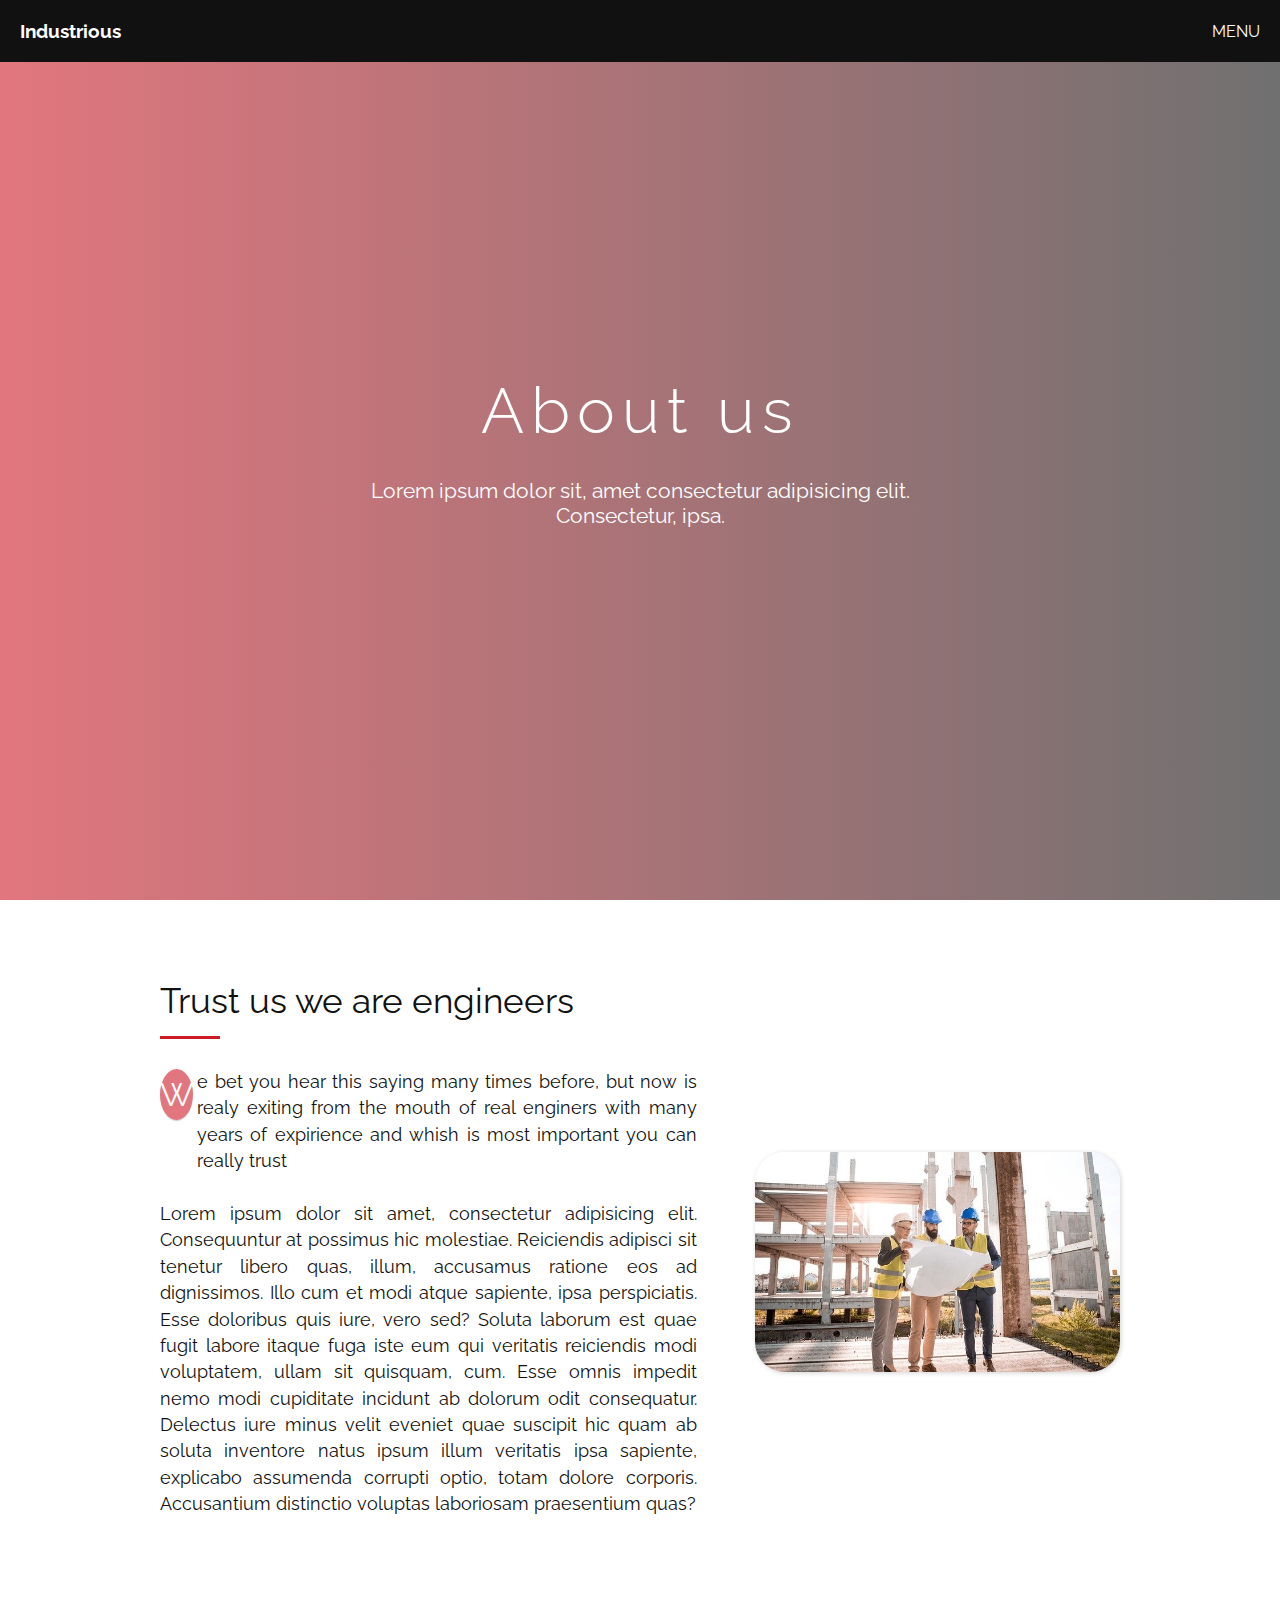
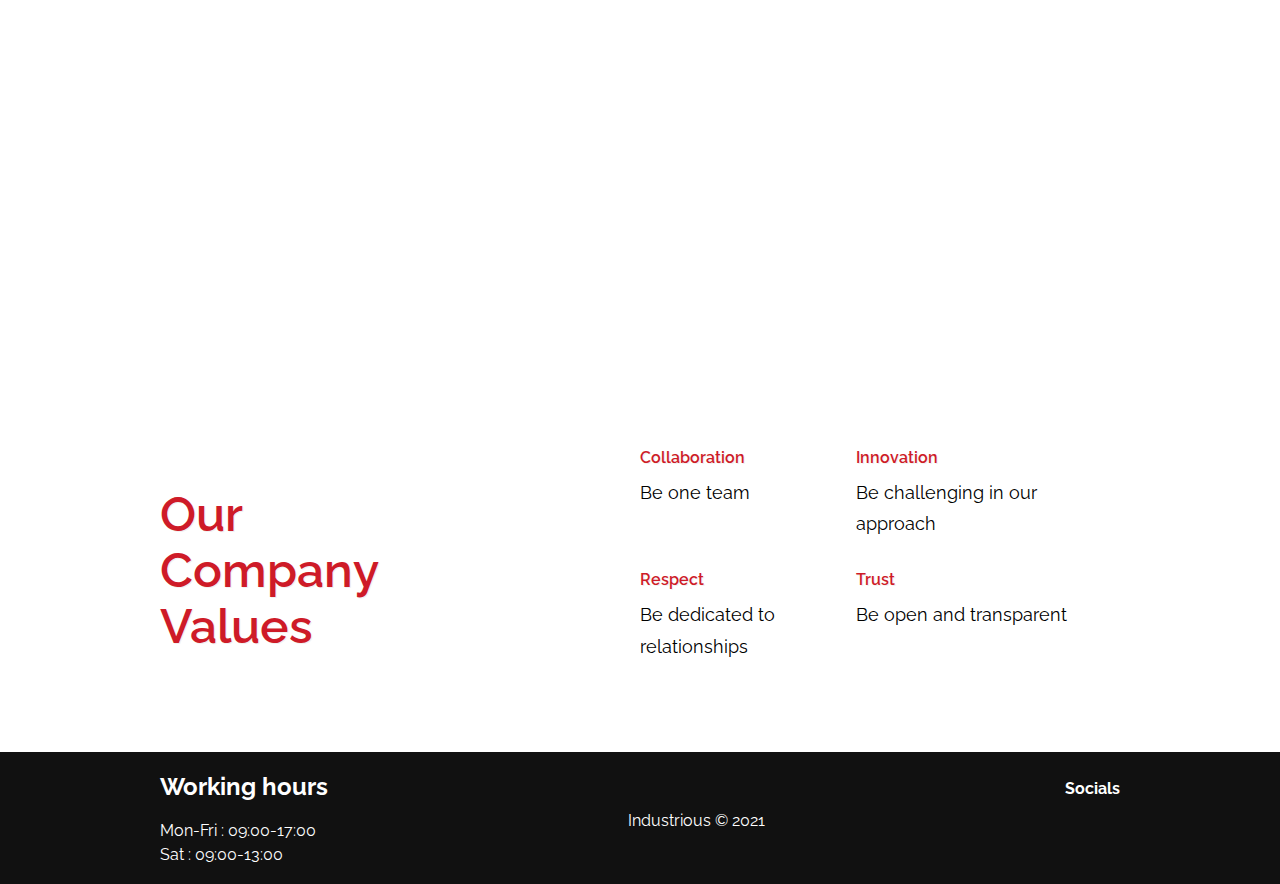
==== commit ffd99ad9: "Merge branch 'master' into Aleksandar4" ====
--- a/about.html
+++ b/about.html
@@ -76,17 +76,19 @@
   </section>
 
   <section class="principles">
+   <div class="container">
     <h2>Our guiding principles</h2>
     <p>Our operating principles define how we do business. They drive our thinking, actions, processes and benchmarks.
       <br>They keep us focused and remind us that we are committed to progress, but not at all costs.
     </p>
+    </div>
   </section>
 
   <!--Values-->
   <section class="values">
     <div class="container">
       <article>
-        <h3>Our <br>Company <br>Values</h3>
+        <h3>Our <br class="bk">Company <br class="bk">Values</h3>
       </article>
       <div class="value">
         <article>
@@ -130,6 +132,8 @@
       </div>
     </div>
   </footer>
+  
+  
 </body>
 
 </html>--- a/css/style.css
+++ b/css/style.css
@@ -15,10 +15,15 @@
   margin: 0 auto; }
   @media (max-width: 1024px) {
     .container {
-      width: 80%; } }
+
+      width: 85%; } }
+
 
 .active {
   transform: translateX(100%); }
+
+a {
+  text-decoration: none; }
 
 /************
 sticky-nav
@@ -53,15 +58,18 @@
         transition: 0.3s ease all;
         cursor: pointer; }
   header .video {
+    -moz-object-fit: fill;
     object-fit: cover;
-    transform: translateX(50%) translateY(50%);
-    bottom: 50%;
+    /*transform: translateX(50%) translateY(50%);*/
+    /*bottom: 50%;*/
     height: 100vh;
     min-width: 100%;
     min-height: 100%;
     position: absolute;
-    right: 50%;
-    width: 100%;
+    top: 0;
+    left: 0;
+    /* right: 50%;*/
+    width: 100% !important;
     overflow: hidden; }
     header .video::before {
       content: "";
@@ -98,12 +106,12 @@
       font-size: 4em;
       letter-spacing: 7px;
       margin-bottom: 30px; }
-      @media (max-width: 1024px) {
+
+      @media (max-width: 768px) {
         header .content h1 {
-          font-size: 3rem; } }
-      @media (max-width: 414px) {
-        header .content h1 {
-          font-size: 2.2rem; } }
+          font-size: 3rem;
+          letter-spacing: 3px; } }
+
     header .content p {
       text-align: center;
       font-size: 1.3em; }
@@ -111,19 +119,18 @@
         header .content p {
           font-size: 1.1rem; } }
 
-.btn {
+.btn, .contact .container article:last-child form input[type="submit"] {
   color: #fff;
   font-weight: 700;
-  background: transparent;
+  background: #ce1b28;
   padding: 10px 20px;
-  border-radius: 20px;
   text-transform: uppercase;
   display: inline-block;
-  border: 2px solid #fff; }
-  .btn:hover {
-    background: #ce1b28;
+  border: 2px solid #ce1b28; }
+  .btn:hover, .contact .container article:last-child form input[type="submit"]:hover {
+    background: #111111;
     color: #fff;
-    border: 2px solid #ce1b28; }
+    border: 2px solid #111111; }
 
 /**************
 Menu
@@ -188,7 +195,8 @@
     bottom: 20px; }
     @media (max-width: 768px) {
       .menu .icons {
-        padding-bottom: 30px; } }
+        position: static;
+        padding: 20px 0; } }
     .menu .icons a {
       color: #fff; }
       .menu .icons a i {
@@ -214,7 +222,13 @@
       .mission article {
         flex: 0 0 100%; }
         .mission article h3 {
-          padding-bottom: 10px; } }
+
+          margin-top: 20px;
+          text-align: center; }
+          .mission article h3::after {
+            text-align: center;
+            margin: 15px auto !important; } }
+
     .mission article h3 {
       padding-bottom: 20px;
       font-size: 1.5rem; }
@@ -268,7 +282,7 @@
           .technologies .container .card h2 {
             font-size: 1.7rem; }
           .technologies .container .card p {
-            font-size: 0.9rem; } }
+            font-size: 1rem; } }
   @media (max-width: 1024px) and (max-width: 768px) {
     .technologies .container .card {
       flex: 0 0 100%; } }
@@ -333,24 +347,35 @@
             height: 100%; }
             .technologies .container .card .card_inner .card_face--back .card_content .card_header {
               position: relative;
-              padding: 10px;
-              background-image: linear-gradient(to bottom left, #fff, #ce1b28);
+
+              background-image: linear-gradient(to bottom left, #FE4880, #ce1b28);
+
               border-radius: 0 0 50% 0;
               color: #F3F3F3;
-              font-weight: 600; }
-              .technologies .container .card .card_inner .card_face--back .card_content .card_header .card_header h2 {
+              font-weight: 600;
+              padding: 20px;
+              display: flex;
+              justify-content: center;
+              align-items: center; }
+              .technologies .container .card .card_inner .card_face--back .card_content .card_header h2 {
                 color: #F3F3F3;
-                font-size: 32px;
+                font-size: 1.2rem;
                 font-weight: 900;
                 text-transform: uppercase;
-                text-align: center; }
+                text-align: center;
+                margin: auto;
+                padding: 20px; }
             .technologies .container .card .card_inner .card_face--back .card_content .card_body {
               padding: 20px;
               background: #fff; }
               .technologies .container .card .card_inner .card_face--back .card_content .card_body h2 {
-                padding: 10px 0; }
+                padding: 7px 0; }
               .technologies .container .card .card_inner .card_face--back .card_content .card_body p {
-                text-align: left; }
+                text-align: left;
+                font-size: 0.8rem; }
+                @media (max-width: 1024px) {
+                  .technologies .container .card .card_inner .card_face--back .card_content .card_body p {
+                    font-size: 0.9rem; } }
               @media (max-width: 768px) {
                 .technologies .container .card .card_inner .card_face--back .card_content .card_body {
                   display: flex;
@@ -376,6 +401,10 @@
   justify-content: center;
   text-align: center;
   background-attachment: fixed; }
+  @media (max-width: 768px) {
+    .about {
+      justify-content: flex-start;
+      padding: 30px 0; } }
   .about h3 {
     font-size: 3.3rem;
     font-weight: 300;
@@ -386,7 +415,7 @@
         font-size: 1.9rem; } }
   @media (max-width: 1024px) and (max-width: 768px) {
     .about h3 {
-      font-size: 1.5rem; } }
+      font-size: 1.3rem; } }
 
   .about p {
     color: #fff;
@@ -398,7 +427,7 @@
   @media (max-width: 1024px) and (max-width: 900px) {
     .about p {
       font-size: 0.9rem;
-      padding-bottom: 20px; } }
+      padding-bottom: 10px; } }
 
 /**************
 counter
@@ -406,7 +435,21 @@
 .counter {
   background: #f1f1f1;
   position: relative;
-  padding: 80px 0; }
+  padding: 40px 0; }
+  @media (max-width: 768px) {
+    .counter {
+      padding: 80px 0; }
+      .counter .container {
+        display: flex;
+        justify-content: space-around;
+        align-items: center;
+        flex-wrap: wrap;
+        height: 250px !important;
+        position: absolute;
+        top: -135px !important;
+        left: 50% !important; }
+        .counter .container article {
+          flex: 0 0 47%; } }
   .counter .container {
     display: flex;
     justify-content: space-around;
@@ -448,6 +491,9 @@
 .team {
   background: #f1f1f1;
   padding: 80px 0; }
+  @media (max-width: 1024px) {
+    .team {
+      padding: 60px 0; } }
   .team h2 {
     font-size: 2.2rem;
     color: #111111;
@@ -460,7 +506,7 @@
     flex-wrap: wrap; }
     .team .container article {
       position: relative;
-      margin-top: 50px;
+      margin-top: 40px;
       flex: 0 0 31%;
       background: #fff;
       text-align: center;
@@ -574,29 +620,40 @@
   .values .container {
     display: flex;
     flex-wrap: wrap;
-    align-items: center; }
+    align-items: center;
+    justify-content: space-between; }
   .values article {
-    flex: 0 0 45%;
-    margin-bottom: 40px; }
+
+    flex: 0 0 45%; }
     @media (max-width: 768px) {
       .values article {
-        flex: 0 0 100%;
-        text-align: center; } }
+        flex: 0 0 20%;
+        justify-content: flex-end; } }
+
     .values article h3 {
       font-size: 3rem;
       font-weight: 600;
       color: #ce1b28;
       text-shadow: 1px 1px 0px #f1f1f1; }
-      @media (max-width: 1024px) {
+
+      @media (max-width: 768px) {
         .values article h3 {
-          font-size: 2rem; } }
+          font-size: 2.5rem;
+          writing-mode: vertical-rl; }
+          .values article h3 .bk {
+            display: none; } }
+
   .values .value {
     flex: 0 0 50%;
     display: flex;
     flex-wrap: wrap; }
     @media (max-width: 768px) {
       .values .value {
-        flex: 0 0 100%;
+
+        flex: 0 0 70%;
+        justify-content: center;
+        flex-direction: column;
+
         text-align: center; } }
     .values .value article {
       flex: 0 0 45%;
@@ -630,6 +687,13 @@
     flex-direction: row;
     justify-content: space-between;
     align-items: center; }
+    @media (max-width: 1024px) {
+      .introduction .container {
+        flex-direction: column; }
+        .introduction .container article:first-child {
+          order: 2; }
+        .introduction .container article:last-child {
+          padding-bottom: 30px; } }
     .introduction .container article:first-child {
       flex: 0 0 58%;
       display: flex;
@@ -656,8 +720,7 @@
           margin: 15px 0 30px 0; }
         @media (max-width: 1024px) {
           .introduction .container article:first-child h2 {
-            font-size: 1.8rem;
-            text-align: center; }
+            font-size: 1.8rem; }
             .introduction .container article:first-child h2::after {
               margin: 15px auto 30px auto; } }
       .introduction .container article:first-child .introText {
@@ -715,16 +778,24 @@
   align-items: center;
   text-align: center;
   color: #fff; }
-  .principles h2 {
+  .principles .container h2 {
     font-size: 2.2rem;
     color: #111111;
     font-weight: 400;
     text-align: center;
     margin-bottom: 60px;
     color: #fff; }
-  .principles p {
-    font-size: 1.2rem;
-    padding: 0 30px; }
+
+    @media (max-width: 768px) {
+      .principles .container h2 {
+        font-size: 1.7rem;
+        margin-bottom: 30px; } }
+  .principles .container p {
+    font-size: 1.2rem; }
+    @media (max-width: 768px) {
+      .principles .container p {
+        font-size: 1.1rem; } }
+
 
 /**************
 blog
@@ -739,17 +810,46 @@
     font-size: 1.9rem; }
   .blog .container, .single .container {
     display: flex;
-    justify-content: space-between; }
-    .blog .container main, .single .container main {
+
+    justify-content: space-between;
+    flex-wrap: wrap; }
+    .blog .container main {
       flex: 0 0 70%; }
-      .blog .container main article, .single .container main article {
+      @media (max-width: 1200px) {
+        .blog .container main {
+          flex: 0 0 65%; } }
+  @media (max-width: 1200px) and (max-width: 768px) {
+    .blog .container main {
+      flex: 0 0 100%; } }
+
+      .blog .container main article {
+        display: flex;
+        margin-bottom: 30px;
+        border-radius: 10px;
+        box-shadow: 1px 1px 10px #111111; }
+        @media (max-width: 1200px) {
+          .blog .container main article {
+            flex-direction: column; } }
+        .blog .container main article .featured-image {
+          padding: 20px; }
+          @media (max-width: 1200px) {
+            .blog .container main article .featured-image img {
+              width: 100% !important;
+              height: 250px; } }
+          .blog .container main article .featured-image img {
+
+  
+     .single .container main {
+      flex: 0 0 70%; }
+      .single .container main article {
         display: flex;
         margin-bottom: 30px;
         border-radius: 10px;
         box-shadow: 1px 1px 5px #111111; }
-        .blog .container main article .featured-image, .single .container main article .featured-image {
+       .single .container main article .featured-image {
           padding: 20px; }
-          .blog .container main article .featured-image img, .single .container main article .featured-image img {
+          .single .container main article .featured-image img {
+
             width: 300px;
             height: 250px; }
         .blog .container main article .text, .single .container main article .text {
@@ -782,16 +882,40 @@
               text-decoration: none; }
     .blog .container aside, .single .container aside {
       flex: 0 0 27%; }
-      .blog .container aside .widget, .single .container aside .widget {
+
+      @media (max-width: 768px) {
+        .blog .container aside {
+          flex: 0 0 100%;
+          display: flex;
+          justify-content: space-between; } }
+      .blog .container aside .widget {
+
+     .single .container aside .widget {
+
         margin-bottom: 30px;
         border-radius: 10px;
         box-shadow: 1px 1px 5px #111111;
         padding: 38px; }
-        .blog .container aside .widget h3, .single .container aside .widget h3 {
+
+        @media (max-width: 768px) {
+          .blog .container aside .widget {
+            padding: 10px;
+            flex: 0 0 48%; } }
+        .blog .container aside .widget h3 {
           font-size: 1.7rem;
           color: #ce1b28;
           margin-bottom: 25px; }
-        .blog .container aside .widget ul, .single .container aside .widget ul {
+          @media (max-width: 1024px) {
+            .blog .container aside .widget h3 {
+              font-size: 1.3rem; } }
+        .blog .container aside .widget ul {
+
+        .single .container aside .widget h3 {
+          font-size: 1.7rem;
+          color: #ce1b28;
+          margin-bottom: 25px; }
+         .single .container aside .widget ul {
+
           list-style: none; }
           .blog .container aside .widget ul li, .single .container aside .widget ul li {
             margin-bottom: 11px;
@@ -839,11 +963,19 @@
       position: relative;
       box-shadow: 2px 2px 4px #434A42;
       margin-top: 50px; }
-      @media (max-width: 1290px) {
+
+      @media (max-width: 1250px) {
+
+  
+
         .products .products-groups .group {
           flex: 0 0 47%;
           padding: 5px; } }
-      @media (max-width: 768px) {
+  @media (max-width: 1250px) and (max-width: 1024px) {
+    .products .products-groups .group {
+      cursor: pointer; } }
+
+      @media (max-width: 820px) {
         .products .products-groups .group {
           flex: 0 0 100%; } }
       .products .products-groups .group .front-slide {
@@ -865,7 +997,7 @@
           font-size: 30px; }
           @media (max-width: 1024px) {
             .products .products-groups .group .front-slide h3 {
-              font-size: 25px; } }
+              font-size: 1rem; } }
         .products .products-groups .group .front-slide i {
           color: gray;
           padding-bottom: 10px; }
@@ -885,47 +1017,77 @@
         text-align: center; }
         .products .products-groups .group .back-slide .back-slide-text {
           display: flex;
-          padding: 15px; }
+          padding: 15px;
+          				  /*
+                          button {              
+                            color: black;
+                            font-weight:700;
+                            background:transparent;
+                            padding: 10px 20px;
+                            border-radius: 20px;
+                              text-transform:uppercase;
+                            display:inline-block;
+                            border:2px solid black;
+                            &:hover {                
+                              background: $primary;
+                              color:$white;
+                              border:2px solid $primary;   
+                              transition: $transition;                 
+                            }
+                          }*/ }
           .products .products-groups .group .back-slide .back-slide-text article:first-child {
             flex: 0 0 35%; }
           .products .products-groups .group .back-slide .back-slide-text h3 {
-            text-transform: uppercase;
-            font-size: 1.2rem; }
-            @media (max-width: 1290px) {
+
+            font-size: 1rem;
+            text-transform: uppercase; }
+            @media (max-width: 600px) {
               .products .products-groups .group .back-slide .back-slide-text h3 {
-                font-size: 1rem; } }
+                font-size: 0.9rem; } }
+
           .products .products-groups .group .back-slide .back-slide-text p {
             font-size: 1rem;
             padding: 20px 5px 20px 0;
             line-height: 1.4; }
-            @media (max-width: 1290px) {
+
+            @media (max-width: 768px) {
               .products .products-groups .group .back-slide .back-slide-text p {
-                font-size: .9rem; } }
-          .products .products-groups .group .back-slide .back-slide-text button {
-            background: #ce1b28;
-            padding: 10px 20px;
-            font-size: 1.1rem;
-            margin-top: 15px;
-            border: 0;
-            cursor: pointer; }
-            .products .products-groups .group .back-slide .back-slide-text button:hover {
-              transition: 0.3s ease all;
-              color: #fff;
-              background: #111111;
-              box-shadow: 1px 1px 5px #111111; }
-            .products .products-groups .group .back-slide .back-slide-text button a {
-              color: #fff;
-              text-decoration: none; }
-      .products .products-groups .group:hover .front-slide {
-        transform: scale(0.4);
-        top: 40px;
-        left: -35%;
-        background: #ce1b28;
-        /* background: linear-gradient(to right, rgba($primary, 0.8), rgba($red, 0.8));*/
-        color: #fff;
-        transition: 0.3s ease all; }
-        .products .products-groups .group:hover .front-slide i {
-          color: #fff; }
+                padding: 15px 0; } }
+  @media (max-width: 768px) and (max-width: 600px) {
+    .products .products-groups .group .back-slide .back-slide-text p {
+      font-size: 0.8rem;
+      padding: 10px 0; } }
+
+          @media (max-width: 600px) {
+            .products .products-groups .group .back-slide .back-slide-text a {
+              padding: 5px 10px;
+              font-size: 0.9rem; } }
+      @media (min-width: 1025px) {
+        .products .products-groups .group:hover .front-slide {
+          transform: scale(0.4);
+          top: 40px;
+          left: -35%;
+          background: #ce1b28;
+          /* background: linear-gradient(to right, rgba($primary, 0.8), rgba($red, 0.8));*/
+          color: #fff;
+          transition: 0.3s ease all; }
+          .products .products-groups .group:hover .front-slide i {
+            color: #fff; } }
+
+@media (max-width: 1024px) {
+  .animate {
+    position: relative; }
+    .animate .front-slide {
+      position: absolute;
+      transform: scale(0.4);
+      top: 40px !important;
+      left: -35% !important;
+      background: #ce1b28 !important;
+      /* background: linear-gradient(to right, rgba($primary, 0.8), rgba($red, 0.8));*/
+      color: #fff !important;
+      transition: 0.3s ease all; }
+      .animate .front-slide i {
+        color: #fff !important; } }
 
 /*************
 CONTACT
@@ -934,13 +1096,15 @@
   background-image: linear-gradient(rgba(35, 44, 51, 0.8), rgba(35, 44, 51, 0.95)), url(../img/man.jpg);
   background-size: cover;
   background-repeat: no-repeat;
-  padding: 200px 0; }
+  height: 90vh;
+  padding: 80px 0; }
   @media (max-width: 1024px) {
-    .contact {
-      padding: 100px 0; } }
+       @media(max-width:768px) {
+      height: 120vh; } }
   @media (max-width: 1024px) and (max-width: 768px) {
     .contact {
-      height: 50px 0; } }
+      height: 140vh; } }
+
 
   .contact .container {
     height: 100%;
@@ -1036,13 +1200,15 @@
 
 /*********** map *************/
 .map {
-  background-image: linear-gradient(to right, rgba(206, 27, 40, 0.5), rgba(17, 17, 17, 0.5)), url(../img/traffic.jpg);
+  background-image: linear-gradient(to right, rgba(206, 27, 40, 0.5), rgba(17, 17, 17, 0.5)), url(../img/map.jpg);
   background-position: center;
   background-size: cover;
   background-repeat: no-repeat;
   color: #fff; }
   .map .column {
-    padding: 80px 0; }
+
+    padding: 60px 0; }
+
     .map .column h2 {
       font-size: 2.2rem;
       color: #111111;
@@ -1053,7 +1219,7 @@
     .map .column .contact-region {
       display: grid;
       grid-template: "adress map" "email map";
-      grid-template-columns: 300px 1fr;
+      grid-template-columns: 230px 1fr;
       grid-template-rows: 300px 1fr; }
       @media (max-width: 900px) {
         .map .column .contact-region {
@@ -1062,45 +1228,197 @@
           flex-wrap: wrap;
           justify-content: space-between;
           align-items: flex-start; }
-          .map .column .contact-region .contact-address {
-            flex: 0 0 48%;
-            order: 1; }
+
+          .map .column .contact-region .contact-adress {
+            flex: 0 0 45%;
+            order: 1;
+            margin: none;
+            display: flex;
+            align-items: center;
+            justify-content: space-between;
+            flex-wrap: wrap;
+            flex-direction: row;
+            text-align: center;
+            margin: 0 0 20px 0 !important;
+            height: 300px; }
+            .map .column .contact-region .contact-adress article {
+              flex: 0 0 27%;
+              padding: 10px 0; }
+
           .map .column .contact-region .contact-email {
-            flex: 0 0 48%;
-            order: 2; }
+            flex: 0 0 45%;
+            order: 2;
+            margin: none;
+            display: flex;
+            align-items: center;
+            justify-content: space-between;
+            flex-wrap: wrap;
+            flex-direction: row;
+            height: 300px;
+            text-align: center;
+            margin: 0 0 20px 0 !important; }
+            .map .column .contact-region .contact-email div {
+              margin: 5px; }
           .map .column .contact-region .contact-map {
             flex: 0 0 100%;
             order: 3;
-            min-height: 400px; } }
-      .map .column .contact-region .contact-address {
+
+            min-height: 400px;
+            max-width: 100%;
+            margin-top: 20px;
+            margin: auto; } }
+  @media (max-width: 900px) and (max-width: 768px) {
+    .map .column .contact-region .contact-adress {
+      flex: 0 0 100%;
+      order: 1;
+      margin: none;
+      display: flex;
+      align-items: center;
+      justify-content: space-between;
+      flex-wrap: wrap;
+      flex-direction: row;
+      text-align: center;
+      margin: 0 0 20px 0 !important; }
+      .map .column .contact-region .contact-adress article {
+        flex: 0 0 27%;
+        padding: 10px 0; }
+    .map .column .contact-region .contact-email {
+      flex: 0 0 100%;
+      order: 2;
+      margin: none;
+      display: flex;
+      align-items: center;
+      justify-content: space-between;
+      flex-wrap: wrap;
+      flex-direction: row;
+      text-align: center;
+      margin: 0 0 20px 0 !important; }
+      .map .column .contact-region .contact-email div {
+        margin: 5px; } }
+
+      .map .column .contact-region .contact-adress {
         grid-area: adress;
+        padding: 20px;
         font-size: 14px;
-        margin-bottom: 30px; }
-        .map .column .contact-region .contact-address h4 {
-          margin: 15px 0 5px 0; }
+        background: #232c33;
+        margin: 0 10px;
+        border-radius: 20px;
+        display: flex;
+        flex-direction: column;
+        justify-content: space-between; }
+        .map .column .contact-region .contact-adress article {
+          padding: 5px; }
       .map .column .contact-region .contact-email {
         grid-area: email;
-        font-size: 14px; }
-        .map .column .contact-region .contact-email h4 {
-          margin: 15px 0 5px 0; }
-        .map .column .contact-region .contact-email a {
-          text-decoration: none;
-          color: #fff; }
-          .map .column .contact-region .contact-email a:hover {
-            color: #111111;
-            transition: 0.3s ease all; }
+        font-size: 14px;
+        padding: 20px;
+        background: #232c33;
+        margin: 10px 10px 0 10px;
+        border-radius: 20px;
+        display: flex;
+        flex-direction: column;
+        justify-content: space-between; }
+        .map .column .contact-region .contact-email div {
+          padding: 10px 0; }
+          .map .column .contact-region .contact-email div a {
+            color: #ce1b28; }
+
       .map .column .contact-region .contact-map {
         grid-area: map;
         width: 100%;
         height: 100%; }
 
-/*********** 
-single 
-*************/
+
+/***************
+PRODUCT-SINGLE
+**************/
+          
+.product-single {
+  height: 100vh;
+  background: linear-gradient(to right, rgba(206, 27, 40, 0.6), rgba(17, 17, 17, 0.6)), url(../img/plan.jpg);
+  background-position: center;
+  background-size: cover;
+  object-fit: contain; }
+
+.product-page {
+  padding: 80px 0; }
+  .product-page .container {
+    display: flex;
+    flex-direction: row;
+    justify-content: space-between;
+    align-items: flex-start;
+    flex-wrap: wrap; }
+    .product-page .container .product {
+      flex: 0 0 60%;
+      text-align: center;
+      box-shadow: 1px 1px 10px #111111;
+      border-radius: 20px 20px 0 0;
+      height: auto; }
+      @media (max-width: 768px) {
+        .product-page .container .product {
+          flex: 0 0 100%; } }
+      .product-page .container .product .featured-image {
+        width: 100%;
+        border-radius: 20px 20px 0 0; }
+        .product-page .container .product .featured-image img {
+          width: 100%;
+          height: 300px;
+          border-radius: 20px 20px 0 0; }
+      .product-page .container .product .body {
+        align-items: justify;
+        padding: 30px; }
+        .product-page .container .product .body h2 {
+          padding: 20px;
+          text-transform: uppercase;
+          font-size: 1.8rem;
+          color: #ce1b28; }
+        .product-page .container .product .body p {
+          padding-bottom: 20px; }
+    .product-page .container aside {
+      flex: 0 0 27%; }
+      @media (max-width: 768px) {
+        .product-page .container aside {
+          flex: 0 0 100%;
+          display: flex;
+          justify-content: space-between; } }
+      .product-page .container aside .widget {
+        margin-top: 20px;
+        margin-bottom: 30px;
+        border-radius: 10px;
+        box-shadow: 1px 1px 10px #111111;
+        padding: 30px; }
+        @media (max-width: 768px) {
+          .product-page .container aside .widget {
+            flex: 0 0 48%;
+            padding: 15px; } }
+        .product-page .container aside .widget h3 {
+          font-size: 1.7rem;
+          color: #ce1b28;
+          margin-bottom: 25px; }
+          @media (max-width: 1024px) {
+            .product-page .container aside .widget h3 {
+              font-size: 1.3rem; } }
+        .product-page .container aside .widget ul {
+          list-style: none; }
+          .product-page .container aside .widget ul li {
+            margin-bottom: 11px;
+            font-weight: bold;
+            font-size: 1.2rem; }
+            .product-page .container aside .widget ul li a {
+              color: #111111;
+              text-decoration: none; }
+              .product-page .container aside .widget ul li a:hover {
+                text-shadow: 2px 2px 5px rgba(17, 17, 17, 0.5);
+                transition: 0.3s ease all; }
+
+/*********
+  BLOG-PAGE
+****************/
 .single .container main article {
   flex-direction: column; }
   .single .container main article .featured-image img {
     width: 100%;
     height: 100%; }
 
+
 /*# sourceMappingURL=style.css.map */
